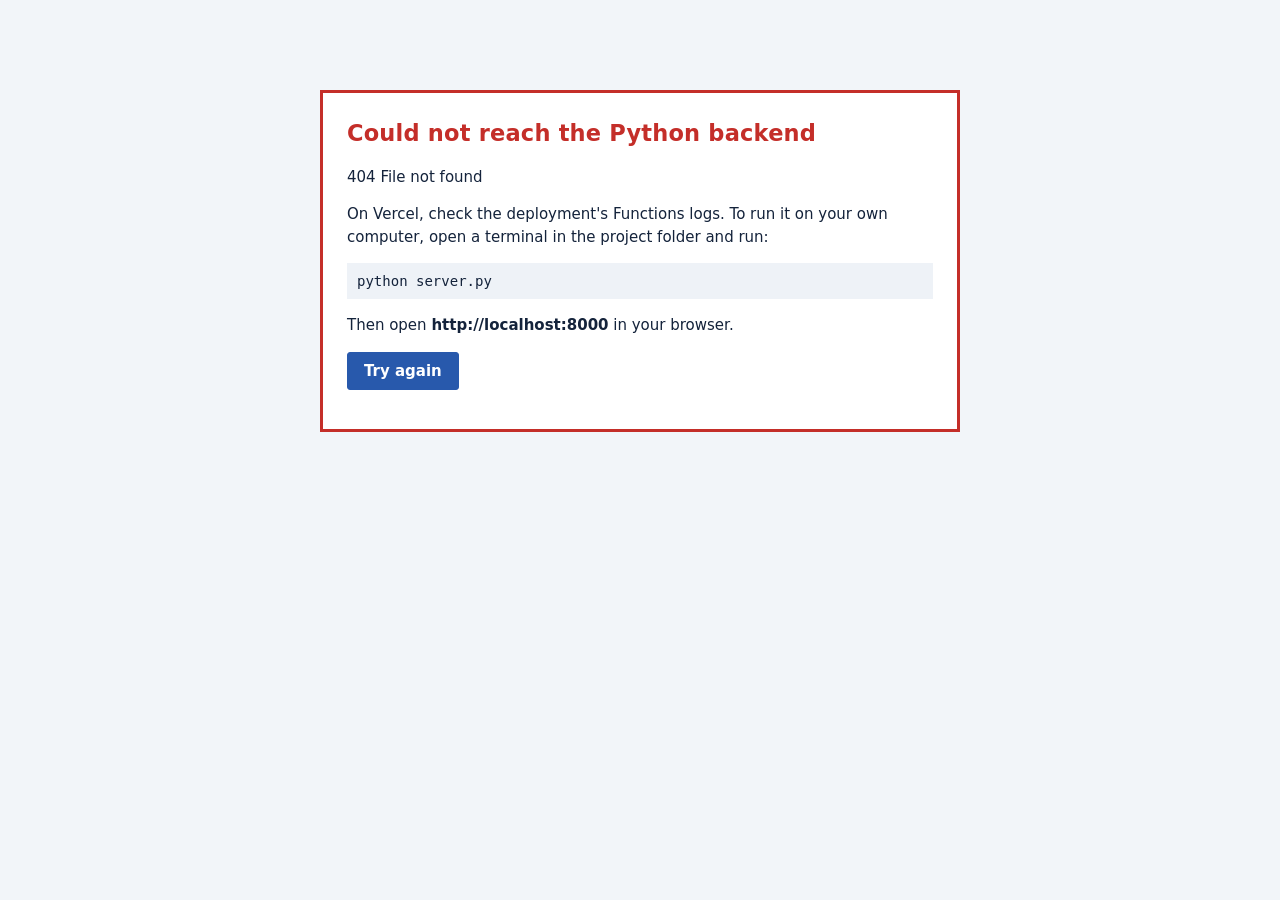
==== public/index.html @ f805f9a7 "Fix UI bugs: decimal inputs, back button, time-limit message, run timer - decimal settings accept an" ====
<!doctype html>
<html lang="en">
<head>
<meta charset="utf-8">
<meta name="viewport" content="width=device-width, initial-scale=1">
<title>Semaphore Lab</title>
<style>
:root{
  --paper:#F2F5F9; --panel:#FFFFFF; --ink:#14233B; --ink2:#4E5E76; --rule:#D2DAE4;
  --stop:#C42E29; --clear:#1B8757; --amber:#B97F08; --blue:#2859AC;
  --wash-stop:#FBE7E6; --wash-clear:#E2F3EA; --wash-amber:#FAF0D4; --wash-blue:#E3EBF8; --rail:#14233B;
  --display:"Bahnschrift","DIN Alternate","Roboto Condensed","Arial Narrow",system-ui,sans-serif;
  --body:"Segoe UI",system-ui,-apple-system,"Helvetica Neue",Arial,sans-serif;
  --mono:"Cascadia Mono",Consolas,"SF Mono",Menlo,monospace;
}
*{box-sizing:border-box}
html{scroll-behavior:auto}
body{margin:0;background:var(--paper);color:var(--ink);font:15px/1.5 var(--body)}
h1,h2,h3{font-family:var(--display);margin:0;font-weight:600;letter-spacing:.2px}
code{font-family:var(--mono);font-size:.92em;background:#E8EDF4;padding:1px 5px;border-radius:3px}
button{font:inherit;cursor:pointer}
:focus-visible{outline:3px solid #2859AC;outline-offset:2px}
.muted{color:var(--ink2)}
.shell{display:grid;grid-template-columns:232px minmax(0,1fr);min-height:100vh}

/* ---------- rail: the line with its stations ---------- */
.rail{background:var(--rail);color:#D5DEEC;position:sticky;top:0;height:100vh;padding:26px 18px 20px 26px;display:flex;flex-direction:column;overflow:auto}
.brand h1{font-size:23px;color:#fff;line-height:1.1}
.brand p{margin:4px 0 0;font-size:13px;color:#9FB0C9}
.stations{list-style:none;margin:30px 0 0;padding:0;position:relative}
.stations::before{content:"";position:absolute;left:6px;top:10px;bottom:10px;width:3px;background:#3A4D6B}
.stations li{position:relative}
.stations li.gap{margin-top:22px}
.station{display:block;width:100%;text-align:left;background:none;border:0;color:#C3CFE2;padding:8px 6px 8px 30px;position:relative;font-size:15px;border-radius:3px}
.station::before{content:"";position:absolute;left:0;top:50%;width:15px;height:15px;margin-top:-7.5px;border-radius:50%;background:var(--rail);border:3px solid #6C82A5}
.station:hover{color:#fff;background:#1E3150}
.station[aria-current="page"]{color:#fff;font-weight:600}
.station[aria-current="page"]::before{background:var(--clear);border-color:#fff}
.rail-note{margin:auto 0 0;padding-top:24px;font-size:12.5px;line-height:1.45;color:#9FB0C9}

/* ---------- main ---------- */
main{padding:28px 34px 70px;max-width:1320px;width:100%}
.view{display:none}
.view.active{display:block}
.vhead h2{font-size:31px;line-height:1.15}
.lede{max-width:72ch;margin:8px 0 0;color:var(--ink2);font-size:16px}
.btn{border:1.5px solid var(--ink);background:var(--panel);color:var(--ink);border-radius:3px;padding:7px 16px;font-weight:600}
.btn:hover{background:#E9EEF5}
.btn.primary{background:var(--blue);border-color:var(--blue);color:#fff}
.btn.primary:hover{background:#1F4A92}
.btn.primary small{color:#DCE6F8}
.tbtns .btn.primary small{color:#DCE6F8}
.btn.big{padding:11px 22px;font-size:16px}
.btn:disabled{opacity:.45;cursor:not-allowed}

.controls{display:flex;flex-wrap:wrap;gap:14px 18px;align-items:flex-end;margin:20px 0 20px;padding:14px 0;border-top:1px solid var(--rule);border-bottom:1px solid var(--rule)}
.controls label.f{display:flex;flex-direction:column;font-size:13px;color:var(--ink2);gap:3px;max-width:190px}
.controls input[type=number]{width:96px;padding:6px 8px;border:1.5px solid var(--rule);border-radius:3px;font:inherit;color:var(--ink);background:#fff}
.controls label.chk{flex-direction:row;align-items:center;gap:8px;color:var(--ink);font-size:14px;max-width:260px;font-weight:600}
.controls .actions{display:flex;gap:10px;align-items:center;margin-left:auto}
.badge{display:inline-block;padding:3px 11px;border-radius:3px;font-weight:700;font-size:13.5px;background:#E6EBF2;color:var(--ink2);min-width:84px;text-align:center}
.badge.running{background:var(--wash-blue);color:var(--blue)}
.badge.pass{background:var(--wash-clear);color:var(--clear)}
.badge.fail,.badge.deadlock{background:var(--wash-stop);color:var(--stop)}
.badge.cancelled{background:var(--wash-amber);color:var(--amber)}

.workspace{display:grid;grid-template-columns:minmax(0,1fr) 350px;gap:28px;align-items:start}
.stage{background:var(--panel);border:1px solid var(--rule);border-radius:4px;padding:22px;min-height:380px}
.stage h3{font-size:17px;margin-bottom:8px}
.side section+section{margin-top:22px}
.side h3{font-size:17px;padding-top:10px;border-top:3px solid var(--ink);margin-bottom:8px}
.verify ul{list-style:none;margin:0;padding:0}
.verify li{display:grid;grid-template-columns:22px 1fr;gap:6px;padding:5px 0;border-bottom:1px solid var(--rule);font-size:14px}
.verify .mk{font-weight:800}
.verify li.ok .mk{color:var(--clear)} .verify li.bad .mk{color:var(--stop)} .verify li.info .mk{color:var(--blue)}
.verify .d{display:block;color:var(--ink2);font-size:12.5px}
.stats{margin:10px 0 0;font-size:13.5px;display:grid;grid-template-columns:auto 1fr;gap:3px 12px}
.stats dt{color:var(--ink2)} .stats dd{margin:0;font-weight:600;overflow-wrap:anywhere}
.tabs{display:flex;gap:2px;margin-bottom:6px}
.tabs button{background:none;border:0;border-bottom:3px solid transparent;padding:4px 10px 4px 0;margin-right:10px;color:var(--ink2);font-weight:600}
.tabs button.on{color:var(--ink);border-bottom-color:var(--ink)}
ol.events{list-style:none;margin:0;padding:0;max-height:360px;overflow:auto;font:12.5px/1.5 var(--mono);border:1px solid var(--rule);background:#fff}
ol.events li{display:grid;grid-template-columns:50px 74px 1fr;gap:6px;padding:2px 8px;border-bottom:1px solid #EEF1F6}
ol.events time{color:#8A98AD}
ol.events b{font-weight:600;overflow:hidden;text-overflow:ellipsis;white-space:nowrap}
ol.events .k-block,ol.events .k-timeout,ol.events .k-abort{color:var(--stop)}
ol.events .k-violation,ol.events .k-deadlock{color:var(--stop);font-weight:700;background:var(--wash-stop)}
ol.events .k-eat,ol.events .k-consume,ol.events .k-ok,ol.events .k-handoff{color:var(--clear)}
ol.events .empty{display:block;grid-column:1/-1;color:var(--ink2);padding:10px;font-family:var(--body);font-size:13.5px}
.watch{margin:26px 0 0;padding:0 0 0 20px;max-width:90ch;color:var(--ink2)}
.watch li{margin:4px 0}

/* ---------- the signal gauge (the memorable element) ---------- */
.gauges{display:flex;flex-wrap:wrap;gap:12px 26px;margin-bottom:18px}
.sig{display:flex;align-items:center;gap:8px;min-width:150px}
.sig svg{flex:none}
.sig .arm{fill:var(--stop)} .sig .lamp{fill:var(--stop)} .sig.clear .arm,.sig.clear .lamp{fill:var(--clear)}
.sig svg g{transition:transform .22s ease}
.sig-txt{display:flex;flex-direction:column;line-height:1.2}
.sig-name{font-family:var(--display);font-size:15px;font-weight:600}
.sig-val{font-family:var(--display);font-size:30px;font-weight:700;line-height:1}
.sig-q{font-size:12.5px;color:var(--ink2);display:flex;align-items:center;gap:3px;margin-top:3px;min-height:14px}
.sig-q i{display:inline-block;width:11px;height:8px;background:var(--stop);border-radius:1px}
.sig-q em{font-style:normal;font-weight:700;color:var(--stop)}
.sig.big svg{width:64px;height:64px}.sig.big .sig-val{font-size:44px}

/* ---------- actors ---------- */
ul.actors{list-style:none;margin:0;padding:0}
.actor{display:grid;grid-template-columns:12px 1fr auto;gap:9px;align-items:center;padding:6px 0;border-bottom:1px solid var(--rule);font-size:14px}
.dot{width:11px;height:11px;border-radius:50%;background:#AEBBCD}
.st-working .dot,.st-idle .dot,.st-thinking .dot{background:#AEBBCD}
.st-blocked .dot,.st-waiting .dot,.st-deadlocked .dot{background:var(--stop)}
.st-active .dot,.st-reading .dot,.st-eating .dot,.st-writing .dot{background:var(--clear)}
.st-hungry .dot{background:#E3A720}
.st-done .dot{background:var(--ink)}
.actor .who{display:flex;flex-direction:column;line-height:1.25}
.actor .who small{color:var(--ink2);font-size:12.5px}
.actor .stt{font-size:13px;color:var(--ink2);text-align:right}
.st-blocked .stt,.st-waiting .stt,.st-deadlocked .stt{color:var(--stop);font-weight:700}
.st-active .stt,.st-reading .stt,.st-eating .stt,.st-writing .stt{color:var(--clear);font-weight:700}

/* ---------- race ---------- */
.lanes{display:grid;grid-template-columns:1fr 1fr;gap:20px}
.lane{border:2px solid var(--rule);padding:16px;border-radius:3px;transition:border-color .2s}
.lane.active{border-color:var(--blue)}
.big{display:block;font-family:var(--display);font-size:46px;font-weight:700;line-height:1.1;margin-top:4px}
.sub{margin:2px 0 8px;color:var(--ink2);font-size:14px}
.bar{height:12px;background:#E6EBF2;border-radius:2px;overflow:hidden}
.bar i{display:block;height:100%;width:0;background:var(--blue);transition:width .1s linear}
.lane[data-lane=u] .bar i{background:var(--amber)}
.verdict{min-height:24px;margin:10px 0 4px;font-weight:700}
.verdict.bad{color:var(--stop)} .verdict.good{color:var(--clear)}
.chips{list-style:none;margin:6px 0 0;padding:0;display:grid;gap:4px;font-size:14px}
.chips li{padding:4px 8px;background:var(--wash-amber);border-radius:2px}
.chips li span{color:var(--ink2)}
.tracks{margin-top:18px;display:grid;gap:5px}
.track{display:grid;grid-template-columns:70px 1fr 54px;gap:8px;align-items:center;font-size:12.5px;color:var(--ink2)}
.track .bar{height:7px}

/* ---------- producer-consumer / readers-writers ---------- */
.pc-grid,.rw-grid{display:grid;grid-template-columns:minmax(0,1fr) minmax(0,1.25fr) minmax(0,1fr);gap:22px}
.slots{display:flex;flex-wrap:wrap;gap:8px;margin:6px 0 10px}
.slot{width:70px;height:46px;border:2px solid var(--ink);border-radius:3px;display:grid;place-items:center;font:12px var(--mono);background:#fff;color:var(--ink2)}
.slot.full{background:var(--wash-blue);color:var(--ink);font-weight:700;border-color:var(--blue)}
.flow{font-size:14px;color:var(--ink2);margin:6px 0}
.resource{border:3px solid var(--ink);padding:16px 12px;text-align:center;background:#fff;transition:background .15s,border-color .15s}
.resource.reading{background:var(--wash-clear);border-color:var(--clear)}
.resource.writing{background:var(--wash-amber);border-color:var(--amber)}
.resource .rs{font-family:var(--display);font-size:22px;font-weight:700;margin:4px 0}
.resource .data{margin:0;font:13.5px var(--mono);color:var(--ink2)}
.rc,.viol{margin:10px 0 0;font-size:14px}
.viol{font-weight:700;color:var(--clear)} .viol.bad{color:var(--stop);background:var(--wash-stop);padding:3px 6px}

/* ---------- dining ---------- */
.dining{display:grid;grid-template-columns:minmax(300px,440px) minmax(0,1fr);gap:22px;align-items:start}
.dining svg{width:100%;height:auto;max-width:440px}
.plate{fill:#fff;stroke:#7D8CA3;stroke-width:3;transition:fill .15s,stroke .15s}
.s-hungry .plate{fill:var(--wash-amber);stroke:#E3A720}
.s-waiting .plate,.s-deadlocked .plate{fill:var(--wash-stop);stroke:var(--stop)}
.s-eating .plate{fill:var(--wash-clear);stroke:var(--clear)}
.s-done .plate{fill:#E1E6EE;stroke:var(--ink)}
.fork{stroke:#8896AB;stroke-width:6;stroke-linecap:round;transition:all .15s}
.fork.held{stroke:#E3A720} .fork.eat{stroke:var(--clear)} .fork.dead{stroke:var(--stop)}
.banner{margin:10px 0 0;padding:10px 12px;background:var(--wash-stop);color:var(--stop);font-weight:700;border-left:5px solid var(--stop)}
.legend{font-size:13px;color:var(--ink2);margin:10px 0 0}

/* ---------- overview ---------- */
.hero-actions{display:flex;gap:12px;flex-wrap:wrap;margin:24px 0 8px}
table.summary{width:100%;border-collapse:collapse;margin-top:14px;background:var(--panel);border:1px solid var(--rule)}
table.summary th{font-family:var(--display);text-align:left;font-size:15px;padding:10px 12px;border-bottom:3px solid var(--ink)}
table.summary td{padding:11px 12px;border-bottom:1px solid var(--rule);vertical-align:top;font-size:14.5px}
table.summary td:first-child{font-weight:600;white-space:nowrap}
table.summary td:nth-child(3){white-space:nowrap}
table.summary .linklike{background:none;border:0;color:var(--blue);padding:0;font-weight:700;text-decoration:underline}
.overall{margin:14px 0 0;font-size:16px;font-weight:700}
.explain{display:grid;grid-template-columns:repeat(3,minmax(0,1fr));gap:26px;margin-top:34px;max-width:1000px}
.explain h3{font-size:18px;padding-top:9px;border-top:3px solid var(--ink)}
.explain p{margin:6px 0 0;color:var(--ink2);font-size:14.5px}

/* ---------- playground ---------- */
.play{display:grid;grid-template-columns:minmax(0,1fr) 340px;gap:28px;align-items:start;margin-top:20px}
.lane-track{display:flex;align-items:center;gap:0;margin:8px 0 18px;min-height:78px;border-bottom:6px solid var(--ink);padding-bottom:6px}
.queue{display:flex;flex-direction:row-reverse;gap:6px;flex:1;justify-content:flex-start;align-items:flex-end;padding-right:14px;flex-wrap:wrap}
.car{background:var(--stop);color:#fff;font-weight:700;border-radius:3px;padding:9px 14px;font-family:var(--display);font-size:18px}
.holders{display:flex;gap:6px;flex-wrap:wrap}
.car.in{background:var(--clear)}
.zone{margin:6px 0 16px}
.zone h3{font-size:16px;margin-bottom:6px}
.tbtns{display:flex;flex-wrap:wrap;gap:10px}
.tbtns .btn{min-width:150px;text-align:left}
.tbtns .btn small{display:block;font-weight:400;color:var(--ink2)}
.hint{color:var(--ink2);font-size:14px;max-width:62ch}

/* ---------- tests ---------- */
.tprog{width:100%;max-width:460px;height:12px;background:#E6EBF2;border-radius:2px;overflow:hidden;margin:14px 0 4px}
.tprog i{display:block;height:100%;width:0;background:var(--blue);transition:width .15s}
.verify .limit{background:var(--wash-amber);color:#6B4A04;padding:8px 10px;border-radius:3px;margin:0 0 10px;font-size:14px}
input:invalid{border-color:var(--stop)!important}
.tprog.busy i{width:35%!important;animation:tslide 1.1s ease-in-out infinite alternate}
@keyframes tslide{from{transform:translateX(-10%)}to{transform:translateX(200%)}}
#view-playground.busy .tbtns button,#view-playground.busy #pgSig{opacity:.6;pointer-events:none}
.tgroup{margin-top:20px}
.tgroup h3{font-size:16px;padding-top:8px;border-top:2px solid var(--ink)}
.trow{display:grid;grid-template-columns:22px minmax(0,1fr);gap:6px;padding:6px 0;border-bottom:1px solid var(--rule);font-size:14px}
.trow .mk{font-weight:800}.trow.ok .mk{color:var(--clear)}.trow.bad .mk{color:var(--stop)}
.trow code{background:none;padding:0;font-weight:700}
.trow .doc{display:block;color:var(--ink2);font-size:13.5px}
.trow pre{white-space:pre-wrap;font:12px var(--mono);background:var(--wash-stop);padding:8px;margin:6px 0 0}

/* ---------- source ---------- */
.src{display:grid;grid-template-columns:230px minmax(0,1fr);gap:24px;margin-top:20px;align-items:start}
.flist{list-style:none;margin:0;padding:0;font-size:14px}
.flist li button{display:block;width:100%;text-align:left;background:none;border:0;padding:5px 8px;border-left:4px solid transparent;color:var(--ink)}
.flist li button:hover{background:#E6EBF2}
.flist li button[aria-current=true]{border-left-color:var(--blue);font-weight:700;background:#E6EBF2}
.flist small{color:var(--ink2)}
.code{display:flex;background:#fff;border:1px solid var(--rule);max-height:76vh;overflow:auto;font:13px/1.55 var(--mono)}
.code pre{margin:0;padding:12px 0;white-space:pre}
.code .gut{color:#9AA7BA;text-align:right;padding:12px 10px;user-select:none;border-right:1px solid var(--rule);position:sticky;left:0;background:#F7F9FC}
.code .src-text{padding:12px 16px;min-width:0}
.c{color:#6B7C93;font-style:italic}.s{color:#1B7A4E}.k{color:#2859AC;font-weight:600}.n{color:#A24A0B}

/* ---------- offline / error ---------- */
.fatal{max-width:640px;margin:90px auto;padding:24px;border:3px solid var(--stop);background:#fff}
.fatal h2{color:var(--stop)} .fatal pre{background:#EEF2F7;padding:10px;font:14px var(--mono)}

@media (max-width:1100px){
  .workspace,.play,.src{grid-template-columns:1fr}
  .pc-grid,.rw-grid,.dining{grid-template-columns:1fr}
}
@media (max-width:860px){
  .shell{grid-template-columns:minmax(0,1fr)}
  .summary{display:block;overflow-x:auto;-webkit-overflow-scrolling:touch}
  .summary td,.summary th{min-width:90px}
  .summary td[data-k=f]{min-width:220px}
  .btn.big{width:100%}
  .rail{position:static;height:auto;padding:14px 16px}
  .stations{display:flex;flex-wrap:wrap;gap:2px 6px;margin-top:10px}
  .stations::before{display:none}.stations li.gap{margin:0}
  .station{padding:6px 10px}.station::before{display:none}
  .station[aria-current="page"]{background:#1E3150}
  .rail-note{display:none}
  main{padding:20px 16px 50px}
  .lanes,.explain{grid-template-columns:1fr}
}
@media (prefers-reduced-motion:reduce){*{transition:none!important}}
</style>
</head>
<body>
<div class="shell">
  <nav class="rail" aria-label="Sections">
    <div class="brand"><h1>Semaphore lab</h1><p>Operating Systems project</p></div>
    <ol class="stations" id="stations"></ol>
    <p class="rail-note">Everything on this page is driven by the real Python semaphore code running on the server. The page records each run and plays it back.</p>
  </nav>
  <main id="main"></main>
</div>

<script>
"use strict";
/* ============================== helpers ============================== */
const $ = (s, el = document) => el.querySelector(s);
const $$ = (s, el = document) => [...el.querySelectorAll(s)];
const esc = s => String(s).replace(/[&<>"']/g, c => ({'&':'&amp;','<':'&lt;','>':'&gt;','"':'&quot;',"'":'&#39;'}[c]));
const fmt = n => (n === null || n === undefined || Number.isNaN(n)) ? '–' : Number(n).toLocaleString('en-US');
const sleep = ms => new Promise(r => setTimeout(r, ms));

async function api(path, opts) {
  const res = await fetch(path, opts);
  const text = await res.text();
  let data = null;
  try { data = JSON.parse(text); } catch (e) { /* not JSON, e.g. a platform error page */ }
  if (!res.ok) throw new Error((data && data.error) || `${res.status} ${res.statusText || 'request failed'}`.trim());
  if (data === null) throw new Error('The server returned an unexpected response.');
  return data;
}
const post = (path, body, signal) => api(path, {method: 'POST', headers: {'Content-Type': 'application/json'}, body: JSON.stringify(body || {}), signal});

function fatal(msg) {
  document.body.innerHTML = `<div class="fatal"><h2>Could not reach the Python backend</h2>
  <p>${esc(msg)}</p><p>On Vercel, check the deployment's Functions logs. To run it on your own computer, open a terminal in the project folder and run:</p><pre>python server.py</pre>
  <p>Then open <b>http://localhost:8000</b> in your browser.</p>
  <p><button class="btn primary" onclick="location.reload()">Try again</button></p></div>`;
}

/* The signal gauge: arm horizontal + red = stop (value 0), arm lowered + green = clear. */
function gauge(name, s, max, big) {
  s = s || {value: '–', waiting: 0};
  const clear = typeof s.value === 'number' && s.value > 0;
  const w = s.waiting || 0;
  const cars = '<i></i>'.repeat(Math.min(w, 8)) + (w > 8 ? `<em>+${w - 8}</em>` : '');
  const maxTxt = max ? `<span class="sig-q" style="color:var(--ink2)">of ${max} permits</span>` : '';
  return `<div class="sig ${clear ? 'clear' : 'stop'} ${big ? 'big' : ''}" role="img" aria-label="${esc(name)}: value ${s.value}, ${w} thread(s) blocked">
    <svg viewBox="0 0 56 56" width="46" height="46" aria-hidden="true">
      <rect x="26" y="7" width="4" height="46" fill="#56657A"/><rect x="19" y="50" width="18" height="4" fill="#56657A"/>
      <g style="transform-origin:28px 12.5px;transform:rotate(${clear ? 38 : 0}deg)">
        <rect class="arm" x="28" y="9" width="24" height="7" rx="1.5"/><rect x="43" y="9" width="5" height="7" fill="#fff" opacity=".85"/></g>
      <circle class="lamp" cx="28" cy="7" r="4.5"/></svg>
    <div class="sig-txt"><span class="sig-name">${esc(name)}</span><span class="sig-val">${s.value}</span>${maxTxt}
      <span class="sig-q">${w ? cars + ' blocked' : 'none blocked'}</span></div></div>`;
}

const STATUS_TEXT = {working: 'working', blocked: 'blocked', active: 'in buffer', done: 'done', aborted: 'stopped',
  idle: 'idle', waiting: 'waiting', reading: 'reading', writing: 'writing', thinking: 'thinking', hungry: 'hungry',
  eating: 'eating', deadlocked: 'deadlocked'};
function actorRows(map, blockedText, countLabel) {
  return Object.entries(map || {}).map(([name, a]) => {
    const st = a.status || 'idle';
    const label = (st === 'blocked' && blockedText) ? blockedText : (STATUS_TEXT[st] || st);
    return `<li class="actor st-${st}"><span class="dot"></span><span class="who"><b>${esc(name)}</b><small>${countLabel}: ${a.count ?? a.ops ?? 0}</small></span><span class="stt">${esc(label)}</span></li>`;
  }).join('');
}

/* =========================== demo renderers =========================== */
const RENDER = {};

RENDER.race = {
  setup(stage) {
    stage.innerHTML = `<div class="lanes">
      <section class="lane" data-lane="u"><h3>Without a semaphore</h3><output class="big" data-k="uc">–</output>
        <p class="sub">expected <b data-k="ue">–</b></p><div class="bar"><i data-k="ub"></i></div>
        <p class="verdict" data-k="uv"></p><ul class="chips" data-k="ur"></ul></section>
      <section class="lane" data-lane="s"><h3>With a BinarySemaphore</h3><output class="big" data-k="sc">–</output>
        <p class="sub">expected <b data-k="se">–</b></p><div class="bar"><i data-k="sb"></i></div>
        <p class="verdict" data-k="sv"></p><div class="gauges" data-k="mx"></div></section></div>
      <div class="tracks" data-k="tracks" aria-label="Progress of each thread"></div>`;
    this.update(stage, {});
  },
  update(stage, st) {
    const q = k => $(`[data-k=${k}]`, stage);
    const exp = st.expected, ph = st.phase;
    const results = st.unsync_results || [];
    q('ue').textContent = fmt(exp); q('se').textContent = fmt(exp);
    q('uc').textContent = fmt(st.unsync_count);
    q('sc').textContent = fmt(st.sync_count);
    q('ub').style.width = exp ? Math.min(100, (st.unsync_count || 0) / exp * 100) + '%' : '0';
    q('sb').style.width = exp ? Math.min(100, (st.sync_count || 0) / exp * 100) + '%' : '0';
    $$('.lane', stage).forEach(l => l.classList.toggle('active', (l.dataset.lane === 'u' && ph === 'unsync') || (l.dataset.lane === 's' && ph === 'sync')));
    const uv = q('uv');
    if (ph === 'unsync') { uv.className = 'verdict'; uv.textContent = `Run ${st.run_no}: the threads are racing...`; }
    else if (results.length) {
      const lost = exp - results[results.length - 1];
      uv.className = 'verdict ' + (lost ? 'bad' : ''); uv.textContent = lost ? `Lost ${fmt(lost)} updates in the last run` : 'No update lost this time (races are random)';
    } else { uv.className = 'verdict'; uv.textContent = ''; }
    const sv = q('sv');
    if (ph === 'sync') { sv.className = 'verdict'; sv.textContent = 'Threads take turns at the semaphore...'; }
    else if (ph === 'done' && st.sync_count !== undefined) {
      sv.className = 'verdict ' + (st.sync_count === exp ? 'good' : 'bad');
      sv.textContent = st.sync_count === exp ? 'Exact: no update lost' : `Lost ${fmt(exp - st.sync_count)} updates`;
    } else { sv.className = 'verdict'; sv.textContent = ''; }
    q('ur').innerHTML = results.map((r, i) => `<li>Run ${i + 1}: <b>${fmt(r)}</b> <span>(lost ${fmt(exp - r)})</span></li>`).join('');
    q('mx').innerHTML = gauge('mutex', st.sem && st.sem.mutex);
    const per = exp && st.threads ? exp / st.threads : 0;
    q('tracks').innerHTML = (st.progress || []).map((p, i) =>
      `<div class="track"><span>Thread ${i + 1}</span><div class="bar"><i style="width:${per ? Math.min(100, p / per * 100) : 0}%"></i></div><span>${per ? Math.round(Math.min(100, p / per * 100)) : 0}%</span></div>`).join('');
  }
};

RENDER.producer_consumer = {
  setup(stage) {
    stage.innerHTML = `<div class="gauges" data-k="g"></div><div class="pc-grid">
      <div><h3>Producers</h3><ul class="actors" data-k="prod"></ul></div>
      <div><h3>Buffer</h3><div class="slots" data-k="slots"></div><p class="flow" data-k="flow">Waiting to start.</p></div>
      <div><h3>Consumers</h3><ul class="actors" data-k="cons"></ul></div></div>`;
    this.update(stage, {});
  },
  update(stage, st) {
    const q = k => $(`[data-k=${k}]`, stage), sem = st.sem || {}, cap = st.capacity || 0;
    q('g').innerHTML = gauge('empty', sem.empty, cap) + gauge('full', sem.full, cap) + gauge('mutex', sem.mutex);
    const buf = st.buffer || [];
    q('slots').innerHTML = Array.from({length: cap}, (_, i) => `<div class="slot ${buf[i] ? 'full' : ''}">${buf[i] ? esc(buf[i]) : 'free'}</div>`).join('');
    q('flow').textContent = st.total ? `Produced ${st.produced} of ${st.total}, consumed ${st.consumed} of ${st.total}. Buffer holds ${buf.length} of ${cap}.` : 'Waiting to start.';
    q('prod').innerHTML = actorRows(st.producers, 'blocked: buffer full', 'made');
    q('cons').innerHTML = actorRows(st.consumers, 'blocked: buffer empty', 'took');
  }
};

RENDER.readers_writers = {
  setup(stage) {
    stage.innerHTML = `<div class="gauges" data-k="g"></div><div class="rw-grid">
      <div><h3>Readers</h3><ul class="actors" data-k="rd"></ul></div>
      <div><div class="resource" data-k="res"><h3>Shared resource</h3><p class="rs" data-k="rs">idle</p>
        <p class="data">a = <b data-k="da">0</b>, b = <b data-k="db">0</b>, version <b data-k="dv">0</b></p></div>
        <p class="rc">read_count = <b data-k="rc">0</b></p><p class="viol" data-k="viol">0 violations detected</p></div>
      <div><h3>Writers</h3><ul class="actors" data-k="wr"></ul></div></div>`;
    this.update(stage, {});
  },
  update(stage, st) {
    const q = k => $(`[data-k=${k}]`, stage), sem = st.sem || {}, d = st.data || {a: 0, b: 0, version: 0};
    q('g').innerHTML = gauge('mutex', sem.mutex) + gauge('rw', sem.rw);
    q('rd').innerHTML = actorRows(st.readers, '', 'reads');
    q('wr').innerHTML = actorRows(st.writers, '', 'writes');
    const ar = st.active_readers || 0, aw = st.active_writers || 0, res = q('res');
    res.className = 'resource ' + (aw ? 'writing' : ar ? 'reading' : '');
    q('rs').textContent = aw ? 'a writer is writing' : ar ? `${ar} reader${ar > 1 ? 's' : ''} reading` : 'idle';
    q('da').textContent = d.a; q('db').textContent = d.b; q('dv').textContent = d.version;
    q('rc').textContent = st.read_count ?? 0;
    const v = st.violations || 0, ve = q('viol');
    ve.className = 'viol ' + (v ? 'bad' : ''); ve.textContent = `${v} violation${v === 1 ? '' : 's'} detected`;
  }
};

RENDER.dining_philosophers = {
  setup(stage) {
    const cx = 220, cy = 220, R = 150, N = 5;
    const pos = (deg, r) => [cx + r * Math.cos(deg * Math.PI / 180), cy + r * Math.sin(deg * Math.PI / 180)];
    let svg = `<svg viewBox="0 0 440 440" role="img" aria-label="Round table with five philosophers and five forks"><circle cx="${cx}" cy="${cy}" r="98" fill="#EAEFF5" stroke="#D2DAE4" stroke-width="2"/>`;
    for (let k = 0; k < N; k++) svg += `<line class="fork" data-fork="${k}" x1="0" y1="0" x2="0" y2="0"/>`;
    for (let i = 0; i < N; i++) {
      const [x, y] = pos(-90 + 72 * i, R), [lx, ly] = pos(-90 + 72 * i, 196);
      svg += `<g class="ph s-thinking" data-ph="${i}"><circle class="plate" cx="${x}" cy="${y}" r="33"/>
        <text x="${x}" y="${y - 3}" text-anchor="middle" font-size="15" font-weight="700" fill="#14233B" font-family="Bahnschrift,Segoe UI,sans-serif">P${i}</text>
        <text x="${x}" y="${y + 14}" text-anchor="middle" font-size="12" fill="#4E5E76" data-meals="${i}">0 meals</text></g>`;
    }
    svg += `<text x="${cx}" y="${cy - 4}" text-anchor="middle" font-size="14" fill="#4E5E76">room</text>
      <text x="${cx}" y="${cy + 22}" text-anchor="middle" font-size="26" font-weight="700" fill="#14233B" font-family="Bahnschrift,Segoe UI,sans-serif" data-k="room">–</text></svg>`;
    stage.innerHTML = `<div class="gauges" data-k="g"></div><div class="dining"><div>${svg}
      <p class="banner" data-k="banner" hidden></p></div>
      <div><h3>Philosophers</h3><ul class="actors" data-k="list"></ul>
      <p class="legend">Each philosopher needs the fork on the left and the fork on the right. A fork turns amber when it is picked up, green while its owner eats, and red when the watchdog gives up.</p></div></div>`;
    this.pos = pos;
    this.update(stage, {});
  },
  update(stage, st) {
    const q = k => $(`[data-k=${k}]`, stage), sem = st.sem || {}, phil = st.phil || {}, forks = st.forks || {};
    q('g').innerHTML = st.use_room === false ? '<p class="muted"><b>Room semaphore is switched off.</b> Nothing stops all five philosophers from picking up their left fork at the same time.</p>'
      : gauge('room', sem.room, st.room_size || 4);
    q('room').textContent = st.use_room === false ? 'off' : (sem.room ? `${sem.room.value} free` : '–');
    $$('[data-ph]', stage).forEach(g => {
      const i = g.dataset.ph, p = phil[i] || {status: 'thinking', meals: 0};
      g.setAttribute('class', `ph s-${p.status}`);
      $(`[data-meals="${i}"]`, g).textContent = `${p.meals ?? 0} meal${p.meals === 1 ? '' : 's'}`;
    });
    $$('[data-fork]', stage).forEach(line => {
      const k = +line.dataset.fork, holder = forks[k];
      let a, b, cls = 'fork';
      if (holder === null || holder === undefined) { a = this.pos(-90 + 72 * k - 36, 66); b = this.pos(-90 + 72 * k - 36, 112); }
      else {
        const side = (k === +holder) ? -16 : 16, deg = -90 + 72 * holder + side;
        a = this.pos(deg, 98); b = this.pos(deg, 118);
        const status = (phil[holder] || {}).status;
        cls += status === 'eating' ? ' eat' : status === 'deadlocked' ? ' dead' : ' held';
      }
      line.setAttribute('class', cls);
      line.setAttribute('x1', a[0]); line.setAttribute('y1', a[1]); line.setAttribute('x2', b[0]); line.setAttribute('y2', b[1]);
    });
    const meals = n => `<li class="actor st-${phil[n].status}"><span class="dot"></span><span class="who"><b>Philosopher ${n}</b><small>meals eaten: ${phil[n].meals}</small></span><span class="stt">${esc(STATUS_TEXT[phil[n].status] || phil[n].status)}</span></li>`;
    q('list').innerHTML = Object.keys(phil).sort().map(meals).join('');
    const b = q('banner');
    b.hidden = !st.deadlock;
    b.textContent = st.deadlock ? 'DEADLOCK detected by the watchdog: every philosopher holds one fork and waits for the next one, forever.' : '';
  }
};

/* ============================ app / navigation ============================ */
const App = {demos: [], views: {}};
const NAV = [
  {id: 'overview', label: 'Overview'},
  {id: 'race', label: 'Race condition'},
  {id: 'producer_consumer', label: 'Producer–consumer'},
  {id: 'readers_writers', label: 'Readers–writers'},
  {id: 'dining_philosophers', label: 'Dining philosophers'},
  {id: 'playground', label: 'Playground', gap: true},
  {id: 'tests', label: 'Unit tests'},
  {id: 'source', label: 'Source code'},
];

function show(id, fromHistory) {
  if (!$('#view-' + id)) id = 'overview';
  $$('.view').forEach(v => v.classList.toggle('active', v.id === 'view-' + id));
  $$('.station').forEach(b => b.toggleAttribute('aria-current', b.dataset.id === id));
  $$('.station').forEach(b => { if (b.dataset.id === id) b.setAttribute('aria-current', 'page'); else b.removeAttribute('aria-current'); });
  if (location.hash !== '#' + id) history[fromHistory ? 'replaceState' : 'pushState'](null, '', '#' + id);
  if (id === 'playground') Playground.refresh();
  if (id === 'source') Source.open();
  window.scrollTo(0, 0);
}

/* ------------------------------ demo views ------------------------------ */
function paramField(p) {
  if (p.type === 'bool') return `<label class="f chk"><input type="checkbox" name="${p.name}" ${p.default ? 'checked' : ''}> ${esc(p.label)}</label>`;
  const step = p.type === 'float' ? 'any' : '1';
  return `<label class="f">${esc(p.label)}<input type="number" name="${p.name}" min="${p.min}" max="${p.max}" step="${step}" value="${p.default}" required inputmode="${p.type === 'float' ? 'decimal' : 'numeric'}" title="${p.min} to ${p.max}"></label>`;
}

function buildDemoView(meta) {
  const sec = document.createElement('section');
  sec.className = 'view'; sec.id = 'view-' + meta.id;
  sec.innerHTML = `<header class="vhead"><h2>${esc(meta.title)}</h2><p class="lede">${esc(meta.description)}</p></header>
    <form class="controls" aria-label="Settings for ${esc(meta.title)}">${meta.params.map(paramField).join('')}
      <div class="actions"><span class="badge" data-k="status" role="status">Ready</span>
      <button type="button" class="btn" data-k="stop" disabled>Stop</button>
      <button type="submit" class="btn primary" data-k="run">Run</button></div></form>
    <div class="workspace"><div class="stage" data-k="stage"></div>
      <aside class="side"><section class="verify" data-k="verify"><h3>Verification</h3>
        <p class="muted">Run the demonstration to see which properties were checked.</p></section>
      <section><h3>Live log</h3><div class="tabs"><button type="button" data-tab="main" class="on">Events</button><button type="button" data-tab="sem">Semaphore trace</button></div>
        <ol class="events" data-k="events"><li><span class="empty">Nothing yet. Press Run.</span></li></ol></section></aside></div>
    <ul class="watch">${meta.watch_for.map(w => `<li>${esc(w)}</li>`).join('')}</ul>`;
  $('#main').appendChild(sec);

  const v = {meta, el: sec, runId: 0, ctrl: null, events: {main: [], sem: []}, tab: 'main', state: {}};
  App.views[meta.id] = v;
  const q = k => $(`[data-k=${k}]`, sec);
  const renderer = RENDER[meta.id];
  renderer.setup(q('stage'));

  $$('.tabs button', sec).forEach(b => b.addEventListener('click', () => {
    v.tab = b.dataset.tab;
    $$('.tabs button', sec).forEach(x => x.classList.toggle('on', x === b));
    renderEvents(v, true);
  }));
  q('stop').addEventListener('click', () => { if (v.ctrl) v.ctrl.abort(); q('stop').disabled = true; });
  $('form', sec).addEventListener('submit', ev => { ev.preventDefault(); startDemo(v); });
}

function collectParams(form) {
  const out = {};
  $$('input', form).forEach(i => { out[i.name] = i.type === 'checkbox' ? i.checked : Number(i.value); });
  return out;
}

function setBadge(v, cls, text) { const b = $('[data-k=status]', v.el); b.className = 'badge ' + cls; b.textContent = text; }

async function startDemo(v) {
  const q = k => $(`[data-k=${k}]`, v.el);
  const runId = ++v.runId, ctrl = new AbortController();
  if (v.ctrl) v.ctrl.abort();
  v.ctrl = ctrl;
  v.events = {main: [], sem: []};
  renderEvents(v, true);
  RENDER[v.meta.id].update(q('stage'), {});
  q('verify').innerHTML = '<h3>Verification</h3><p class="muted">The Python threads are running on the server. The animation starts when the run finishes...</p>';
  q('run').disabled = true; q('stop').disabled = false; setBadge(v, 'running', 'Running');
  const began = performance.now();
  const tick = setInterval(() => { if (v.runId === runId && !ctrl.signal.aborted) setBadge(v, 'running', `Running ${Math.round((performance.now() - began) / 1000)} s`); }, 1000);
  const stopped = () => { setBadge(v, 'cancelled', 'Stopped'); q('verify').innerHTML = '<h3>Verification</h3><p class="muted">Stopped. Press Run to start again.</p>'; };
  try {
    const d = await post('/api/run', {demo: v.meta.id, params: collectParams($('form', v.el)), record: true}, ctrl.signal);
    clearInterval(tick);
    if (v.runId !== runId) return;
    setBadge(v, 'running', 'Replaying');
    q('verify').innerHTML = '<h3>Verification</h3><p class="muted">Replaying the recorded run at real speed...</p>';
    const finished = await replay(d, ctrl.signal, (evs, state) => {
      addEvents(v, evs);
      RENDER[v.meta.id].update(q('stage'), state);
    });
    if (v.runId !== runId) return;
    if (!finished) return stopped();
    if (d.error) { setBadge(v, 'fail', 'Error'); q('verify').innerHTML = `<h3>Verification</h3><pre class="muted">${esc(d.error)}</pre>`; return; }
    showResult(v, d.result);
    if (d.timed_out) {
      setBadge(v, 'cancelled', 'Time limit');
      q('verify').insertAdjacentHTML('afterbegin', '<p class="limit">This run reached the 50-second server limit and was stopped early. Use fewer threads, fewer items or shorter times.</p>');
    }
  } catch (e) {
    clearInterval(tick);
    if (v.runId !== runId) return;
    if (e.name === 'AbortError') return stopped();
    setBadge(v, 'fail', 'Error'); q('verify').innerHTML = `<h3>Verification</h3><p class="muted">${esc(e.message)}</p>`;
  } finally {
    clearInterval(tick);
    if (v.runId === runId) { q('run').disabled = false; q('stop').disabled = true; v.ctrl = null; }
  }
}

/* Play back the recorded frames at the speed the real threads ran. */
async function replay(d, signal, onFrame) {
  const frames = d.frames || [], events = d.events || [];
  const t0 = performance.now();
  let shown = 0;
  for (let i = 0; i < frames.length; i++) {
    if (signal.aborted) return false;
    const f = frames[i], last = i === frames.length - 1;
    const wait = f.t * 1000 - (performance.now() - t0);
    if (wait > 0 && !last) await sleep(wait);
    if (signal.aborted) return false;
    const upto = last ? events.length : Math.min(f.seq, events.length);
    onFrame(events.slice(shown, upto), f.state || {});
    shown = Math.max(shown, upto);
  }
  return true;
}

function showResult(v, r) {
  const q = k => $(`[data-k=${k}]`, v.el);
  const cls = {PASS: 'pass', FAIL: 'fail', DEADLOCK: 'deadlock', CANCELLED: 'cancelled'}[r.status] || 'fail';
  setBadge(v, cls, r.status === 'PASS' ? 'Passed' : r.status === 'DEADLOCK' ? 'Deadlock' : r.status === 'CANCELLED' ? 'Stopped' : 'Failed');
  const items = r.checks.map(c => `<li class="${c.info ? 'info' : c.ok ? 'ok' : 'bad'}"><span class="mk" aria-label="${c.info ? 'info' : c.ok ? 'passed' : 'failed'}">${c.info ? 'i' : c.ok ? '✓' : '✗'}</span><span>${esc(c.name)}${c.detail ? `<span class="d">${esc(c.detail)}</span>` : ''}</span></li>`).join('');
  const stats = Object.entries(r.stats).map(([k, val]) => `<dt>${esc(k.replace(/_/g, ' '))}</dt><dd>${esc(Array.isArray(val) ? val.map(fmt).join(', ') : typeof val === 'number' ? fmt(val) : String(val))}</dd>`).join('');
  q('verify').innerHTML = `<h3>Verification (${r.duration.toFixed(2)} s)</h3><ul>${items}</ul><dl class="stats">${stats}</dl>${r.notes.map(n => `<p class="muted">${esc(n)}</p>`).join('')}`;
}

/* ------------------------------- event log ------------------------------- */
function eventLi(e) {
  return `<li class="k-${esc(e.kind)}"><time>${e.t.toFixed(2)}</time><b title="${esc(e.actor)}">${esc(e.actor)}</b><span>${esc(e.msg)}</span></li>`;
}
function addEvents(v, evs) {
  if (!evs.length) return;
  for (const e of evs) v.events[e.ch].push(e);
  const list = $('[data-k=events]', v.el), shown = evs.filter(e => e.ch === v.tab);
  if (!shown.length) return;
  const stick = list.scrollTop + list.clientHeight >= list.scrollHeight - 30;
  if (list.querySelector('.empty')) list.innerHTML = '';
  list.insertAdjacentHTML('beforeend', shown.map(eventLi).join(''));
  while (list.children.length > 400) list.removeChild(list.firstChild);
  if (stick) list.scrollTop = list.scrollHeight;
}
function renderEvents(v, reset) {
  const list = $('[data-k=events]', v.el), arr = v.events[v.tab].slice(-400);
  list.innerHTML = arr.length ? arr.map(eventLi).join('') : '<li><span class="empty">Nothing yet. Press Run.</span></li>';
  list.scrollTop = list.scrollHeight;
}

/* -------------------------------- overview -------------------------------- */
const FACTS = {
  race: s => `Protected counter: ${fmt(s.protected_result)} of ${fmt(s.expected)}. Unprotected runs ended at ${s.unprotected_results.map(fmt).join(', ')}.`,
  producer_consumer: s => `${s.items_consumed} of ${s.items_planned} items consumed exactly once. Buffer peaked at ${s.max_buffer_size} of ${s.capacity}. Producers blocked ${s.producer_blocks} times, consumers ${s.consumer_blocks} times.`,
  readers_writers: s => `${s.reads} reads and ${s.writes} writes with ${s.violations} violations. Up to ${s.max_concurrent_readers} readers at once.`,
  dining_philosophers: s => `Meals eaten: ${s.meals_eaten.join(', ')} (each needed ${s.meals_required}). Fork conflicts: ${s.fork_violations}.`,
};

function buildOverview() {
  const sec = document.createElement('section');
  sec.className = 'view'; sec.id = 'view-overview';
  const rows = App.demos.map(d => `<tr data-row="${d.id}"><td>${esc(d.title)}</td><td><span class="badge" data-k="b">Not run</span></td><td data-k="t">–</td><td data-k="f" class="muted">Press “Run all” to verify this demonstration.</td><td><button class="linklike" data-open="${d.id}">Open</button></td></tr>`).join('');
  sec.innerHTML = `<header class="vhead"><h2>Semaphores, built from scratch</h2>
    <p class="lede">A semaphore is a counter that decides how many threads may enter a piece of code at once. This project builds one in Python from just a lock and an event, then proves it works on four classic synchronization problems.</p></header>
    <div class="hero-actions"><button class="btn primary big" id="runAll">Run all four demonstrations</button><button class="btn big" id="runTests">Run unit tests</button></div>
    <p class="hint">“Run all” uses quick settings so it finishes in a few seconds. Open a demonstration for the slow, animated version.</p>
    <table class="summary"><thead><tr><th>Demonstration</th><th>Result</th><th>Time</th><th>What was verified</th><th></th></tr></thead><tbody>${rows}
      <tr data-row="tests"><td>Unit tests</td><td><span class="badge" data-k="b">Not run</span></td><td data-k="t">–</td><td data-k="f" class="muted">Automated tests of the semaphore itself.</td><td><button class="linklike" data-open="tests">Open</button></td></tr></tbody></table>
    <p class="overall" id="overall" aria-live="polite"></p>
    <div class="explain">
      <div><h3>wait()</h3><p>If a permit is free, take it and carry on. If not, join the back of the queue and sleep. A sleeping thread uses no CPU.</p></div>
      <div><h3>signal()</h3><p>If someone is queued, hand the permit straight to the thread at the front. Otherwise add one to the counter.</p></div>
      <div><h3>Why it is safe</h3><p>The permit goes directly to the waiter, so nobody can sneak in ahead and no wake-up can be lost. The counter is only touched while holding a lock.</p></div></div>`;
  $('#main').appendChild(sec);
  $$('[data-open]', sec).forEach(b => b.addEventListener('click', () => show(b.dataset.open)));
  $('#runAll', sec).addEventListener('click', runAll);
  $('#runTests', sec).addEventListener('click', async () => { await runTestsOverview(); });
}

function rowSet(id, cls, badge, time, facts) {
  const r = $(`[data-row="${id}"]`);
  const b = $('[data-k=b]', r); b.className = 'badge ' + cls; b.textContent = badge;
  $('[data-k=t]', r).textContent = time; const f = $('[data-k=f]', r); f.textContent = facts; f.className = '';
}
const BADGE = {PASS: ['pass', 'Passed'], FAIL: ['fail', 'Failed'], DEADLOCK: ['deadlock', 'Deadlock'], CANCELLED: ['cancelled', 'Stopped']};

async function runToEnd(body) {
  const d = await post('/api/run', {...body, record: false});
  if (body.kind === 'tests') return d;
  if (d.error) throw new Error(d.error);
  return d.result;
}

async function runTestsOverview() {
  const btns = $$('#runAll,#runTests'); btns.forEach(b => b.disabled = true);
  rowSet('tests', 'running', 'Running', '–', 'Running the unit tests...');
  try {
    const r = await runToEnd({kind: 'tests'});
    rowSet('tests', r.ok ? 'pass' : 'fail', r.ok ? 'Passed' : 'Failed', r.duration.toFixed(1) + ' s', `${r.passed} of ${r.total} tests passed${r.failed + r.errors ? `, ${r.failed + r.errors} failed` : ''}.`);
    Tests.render(r);
    return r;
  } catch (e) { rowSet('tests', 'fail', 'Error', '–', e.message); }
  finally { btns.forEach(b => b.disabled = false); }
}

async function runAll() {
  const btns = $$('#runAll,#runTests'); btns.forEach(b => b.disabled = true);
  $('#overall').textContent = 'Running...';
  let passed = 0;
  try {
    for (const d of App.demos) {
      rowSet(d.id, 'running', 'Running', '–', 'Running...');
      const r = await runToEnd({demo: d.id, params: {}});
      const [cls, text] = BADGE[r.status] || BADGE.FAIL;
      rowSet(d.id, cls, text, r.duration.toFixed(2) + ' s', FACTS[d.id](r.stats) + (r.status === 'DEADLOCK' ? ' Watchdog detected a deadlock.' : ''));
      if (r.status === 'PASS') passed++;
    }
  } catch (e) { $('#overall').textContent = 'Error: ' + e.message; btns.forEach(b => b.disabled = false); return; }
  btns.forEach(b => b.disabled = false);
  const t = await runTestsOverview();
  const n = App.demos.length;
  $('#overall').textContent = `${passed} of ${n} demonstrations passed` + (t ? `, ${t.passed} of ${t.total} unit tests passed.` : '.');
}

/* ------------------------------- playground ------------------------------- */
const Playground = {
  built: false, initial: 1, actions: [], t0: performance.now(), busy: false,
  build() {
    const sec = document.createElement('section'); sec.className = 'view'; sec.id = 'view-playground';
    sec.innerHTML = `<header class="vhead"><h2>Playground</h2><p class="lede">Operate a real semaphore by hand. Each button calls <code>wait()</code> or <code>signal()</code> on the Python <code>Semaphore</code> object, from a separate thread.</p></header>
      <form class="controls" id="pgForm"><label class="f">Initial value<input type="number" id="pgInit" min="0" max="5" value="1"></label>
        <div class="actions"><button type="submit" class="btn primary">New semaphore</button></div></form>
      <div class="play"><div class="stage">
        <div class="gauges" id="pgGauge"></div>
        <div class="zone"><h3>Blocked queue (front of the line is on the right)</h3>
          <div class="lane-track"><div class="queue" id="pgQueue"></div></div></div>
        <div class="zone"><h3>Threads</h3><div class="tbtns" id="pgBtns"></div>
          <p class="hint" style="margin-top:12px">Try it: start with value 1. Press <b>A</b> wait() (A gets the permit), then B, then C (they queue up). Now press A signal(): the permit goes straight to B, and the counter stays at 0.</p></div>
        <div class="zone"><button class="btn" id="pgSig">signal() from outside</button> <span class="hint">adds a permit, or wakes the thread at the front</span></div></div>
        <aside class="side"><section><h3>Semaphore trace</h3><ol class="events" id="pgTrace"></ol></section></aside></div>`;
    $('#main').appendChild(sec);
    $('#pgForm').addEventListener('submit', e => {
      e.preventDefault();
      const n = Math.max(0, Math.min(5, Math.round(Number($('#pgInit').value) || 0)));
      $('#pgInit').value = n;
      this.initial = n; this.actions = []; this.t0 = performance.now();
      this.refresh();
    });
    $('#pgSig').addEventListener('click', () => this.act({action: 'signal'}));
    $('#pgBtns').addEventListener('click', e => {
      const b = e.target.closest('button[data-act]'); if (b) this.act({action: b.dataset.act, name: b.dataset.name});
    });
    this.built = true;
  },
  /* The server is stateless: every request replays all actions on a fresh, real Semaphore. */
  async act(body) {
    if (this.busy) return;
    this.actions.push({...body, t: (performance.now() - this.t0) / 1000});
    if (!(await this.refresh())) this.actions.pop();
  },
  async refresh() {
    this.busy = true; $('#view-playground').classList.add('busy');
    try { this.render(await post('/api/playground', {initial: this.initial, actions: this.actions})); return true; }
    catch (e) { $('#pgTrace').innerHTML = `<li><span class="empty">Error: ${esc(e.message)}</span></li>`; return false; }
    finally { this.busy = false; $('#view-playground').classList.remove('busy'); }
  },
  render(s) {
    $('#pgGauge').innerHTML = gauge('sem', {value: s.value, waiting: s.waiting}, null, true);
    $('#pgQueue').innerHTML = s.queue.map(n => `<span class="car">${n}</span>`).join('') || '<span class="muted">Nobody is waiting.</span>';
    $('#pgBtns').innerHTML = Object.entries(s.threads).map(([n, st]) => {
      if (st === 'blocked') return `<button class="btn" disabled>Thread ${n}<small>blocked in wait()</small></button>`;
      if (st === 'holding') return `<button class="btn" data-act="release" data-name="${n}">Thread ${n}: signal()<small>holds a permit, press to release</small></button>`;
      return `<button class="btn primary" data-act="wait" data-name="${n}">Thread ${n}: wait()<small>${st === 'released' ? 'released earlier' : 'idle'}</small></button>`;
    }).join('');
    $('#pgTrace').innerHTML = s.trace.map(eventLi).join('') || '<li><span class="empty">No operations yet.</span></li>';
    const t = $('#pgTrace'); t.scrollTop = t.scrollHeight;
  }
};

/* --------------------------------- tests --------------------------------- */
const Tests = {
  build() {
    const sec = document.createElement('section'); sec.className = 'view'; sec.id = 'view-tests';
    sec.innerHTML = `<header class="vhead"><h2>Unit tests</h2><p class="lede">The automated tests of the semaphore and of the four demonstrations. Each line says what behaviour it verifies.</p></header>
      <div class="hero-actions"><button class="btn primary" id="tRun">Run unit tests</button></div>
      <div class="tprog" aria-hidden="true"><i id="tBar"></i></div><p class="overall" id="tSum" aria-live="polite"></p><div id="tList"></div>`;
    $('#main').appendChild(sec);
    $('#tRun').addEventListener('click', async () => {
      const btn = $('#tRun'); btn.disabled = true; $('#tSum').textContent = 'Running the test suite on the server...'; $('#tSum').style.color = ''; $('#tList').innerHTML = '';
      $('#tBar').style.width = '0'; $('.tprog').classList.add('busy');
      try {
        this.render(await runToEnd({kind: 'tests'}));
      } catch (e) { $('#tSum').textContent = 'Error: ' + e.message; $('#tSum').style.color = 'var(--stop)'; }
      finally { btn.disabled = false; $('.tprog').classList.remove('busy'); }
    });
  },
  render(r) {
    $('.tprog').classList.remove('busy');
    $('#tBar').style.width = '100%';
    const sum = $('#tSum');
    sum.textContent = r.ok ? `All ${r.total} tests passed in ${r.duration.toFixed(1)} s.` : `${r.failed + r.errors} of ${r.total} tests failed.`;
    sum.style.color = r.ok ? 'var(--clear)' : 'var(--stop)';
    const groups = {};
    r.rows.forEach(t => (groups[t.cls] = groups[t.cls] || []).push(t));
    $('#tList').innerHTML = Object.entries(groups).sort().map(([cls, rows]) => `<div class="tgroup"><h3>${esc(cls)}</h3>${rows.sort((a, b) => a.name.localeCompare(b.name)).map(t =>
      `<div class="trow ${t.status === 'ok' ? 'ok' : 'bad'}"><span class="mk">${t.status === 'ok' ? '✓' : '✗'}</span><span><code>${esc(t.name)}</code><span class="doc">${esc(t.doc)}</span>${t.detail ? `<pre>${esc(t.detail)}</pre>` : ''}</span></div>`).join('')}</div>`).join('');
  }
};

/* ------------------------------ source viewer ------------------------------ */
const KW = new Set('def class return if elif else for while in not and or is import from as with try except finally raise pass break continue lambda yield None True False self global nonlocal assert del'.split(' '));
function highlightPy(src) {
  const re = /(#[^\n]*)|("""[\s\S]*?"""|'''[\s\S]*?'''|f?"(?:\\.|[^"\\\n])*"|f?'(?:\\.|[^'\\\n])*')|\b([A-Za-z_][A-Za-z0-9_]*)\b|(\b\d+(?:\.\d+)?\b)/g;
  let out = '', last = 0, m;
  while ((m = re.exec(src))) {
    out += esc(src.slice(last, m.index)); last = re.lastIndex;
    if (m[1]) out += `<span class="c">${esc(m[1])}</span>`;
    else if (m[2]) out += `<span class="s">${esc(m[2])}</span>`;
    else if (m[3]) out += KW.has(m[3]) ? `<span class="k">${m[3]}</span>` : esc(m[3]);
    else out += `<span class="n">${m[4]}</span>`;
  }
  return out + esc(src.slice(last));
}
const Source = {
  files: null, current: 'src/semaphore.py',
  build() {
    const sec = document.createElement('section'); sec.className = 'view'; sec.id = 'view-source';
    sec.innerHTML = `<header class="vhead"><h2>Source code</h2><p class="lede">The exact files that run the demonstrations. Start with <code>src/semaphore.py</code>: the comments at the top explain the algorithm.</p></header>
      <div class="src"><ul class="flist" id="sFiles"></ul><div class="code" id="sCode" tabindex="0" aria-label="Source code"></div></div>`;
    $('#main').appendChild(sec);
    $('#sFiles').addEventListener('click', e => { const b = e.target.closest('button[data-f]'); if (b) this.load(b.dataset.f); });
  },
  async open() {
    if (!this.files) {
      try { this.files = await api('/api/source'); } catch (e) { $('#sCode').textContent = 'Could not load the file list: ' + e.message; return; }
      $('#sFiles').innerHTML = this.files.map(f => `<li><button data-f="${f.file}">${esc(f.file)} <small>${f.lines}</small></button></li>`).join('');
    }
    this.load(this.current);
  },
  async load(file) {
    this.current = file;
    $$('#sFiles button').forEach(b => b.setAttribute('aria-current', b.dataset.f === file ? 'true' : 'false'));
    try {
      const d = await api('/api/source?file=' + encodeURIComponent(file));
      const lines = d.text.split('\n').length;
      $('#sCode').innerHTML = `<pre class="gut">${Array.from({length: lines}, (_, i) => i + 1).join('\n')}</pre><pre class="src-text">${file.endsWith('.py') ? highlightPy(d.text) : esc(d.text)}</pre>`;
      $('#sCode').scrollTop = 0;
    } catch (e) { $('#sCode').textContent = e.message; }
  }
};

/* ---------------------------------- boot ---------------------------------- */
async function boot() {
  if (location.protocol === 'file:') return fatal('This page was opened as a file, but it needs the Python backend to run the semaphores.');
  try { App.demos = await api('/api/catalog'); } catch (e) { return fatal(e.message); }
  $('#stations').innerHTML = NAV.map(n => `<li class="${n.gap ? 'gap' : ''}"><button class="station" data-id="${n.id}">${esc(n.label)}</button></li>`).join('');
  $('#stations').addEventListener('click', e => { const b = e.target.closest('.station'); if (b) show(b.dataset.id); });
  buildOverview();
  App.demos.forEach(buildDemoView);
  Playground.build(); Tests.build(); Source.build();
  window.addEventListener('popstate', () => show(location.hash.slice(1), true));
  show(location.hash.slice(1) || 'overview', true);
}
boot();
</script>
</body>
</html>
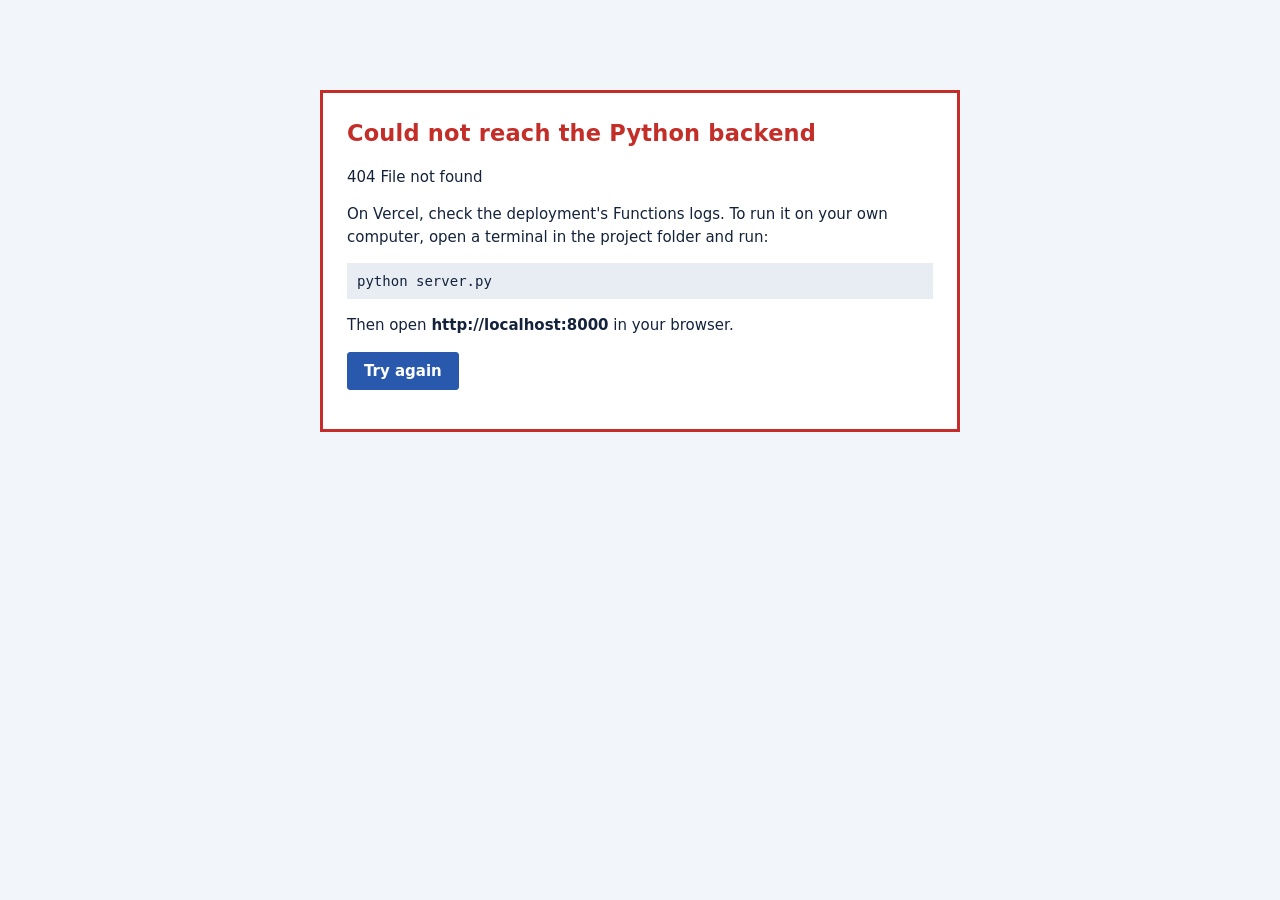
==== commit 1dd28911: "UI: replay controls, quick run, estimates, dark mode, nicer overview and playground - replay speed (" ====
--- a/public/index.html
+++ b/public/index.html
@@ -4,22 +4,44 @@
 <meta charset="utf-8">
 <meta name="viewport" content="width=device-width, initial-scale=1">
 <title>Semaphore Lab</title>
+<meta name="description" content="A counting semaphore built from scratch in Python, demonstrated on four classic synchronization problems.">
+<meta name="color-scheme" content="light dark">
+<link rel="icon" href="data:image/svg+xml,%3Csvg xmlns='http://www.w3.org/2000/svg' viewBox='0 0 56 56'%3E%3Crect width='56' height='56' rx='12' fill='%2314233B'/%3E%3Crect x='26' y='12' width='4' height='36' fill='%23B9C6DA'/%3E%3Crect x='19' y='46' width='18' height='4' fill='%23B9C6DA'/%3E%3Cg transform='rotate(38 28 17)'%3E%3Crect x='28' y='13' width='20' height='7' rx='1.5' fill='%231FA463'/%3E%3C/g%3E%3Ccircle cx='28' cy='11' r='5' fill='%231FA463'/%3E%3C/svg%3E">
+<script>
+/* apply the saved theme before the page paints */
+try { const t = localStorage.getItem('semlab-theme'); if (t === 'light' || t === 'dark') document.documentElement.dataset.theme = t; } catch (e) {}
+</script>
 <style>
 :root{
   --paper:#F2F5F9; --panel:#FFFFFF; --ink:#14233B; --ink2:#4E5E76; --rule:#D2DAE4;
   --stop:#C42E29; --clear:#1B8757; --amber:#B97F08; --blue:#2859AC;
   --wash-stop:#FBE7E6; --wash-clear:#E2F3EA; --wash-amber:#FAF0D4; --wash-blue:#E3EBF8; --rail:#14233B;
+  --field:#FFFFFF; --soft:#E6EBF2; --codebg:#E8EDF4; --hover:#E9EEF5; --rowline:#EEF1F6; --faint:#8A98AD;
+  --dot:#AEBBCD; --hungry:#E3A720; --plate:#7D8CA3; --gut:#F7F9FC; --btn:#2859AC; --btn-hover:#1F4A92; --pole:#56657A;
+  --table:#EAEFF5; --limit-ink:#6B4A04; --syn-c:#6B7C93; --syn-s:#1B7A4E; --syn-k:#2859AC; --syn-n:#A24A0B;
   --display:"Bahnschrift","DIN Alternate","Roboto Condensed","Arial Narrow",system-ui,sans-serif;
   --body:"Segoe UI",system-ui,-apple-system,"Helvetica Neue",Arial,sans-serif;
   --mono:"Cascadia Mono",Consolas,"SF Mono",Menlo,monospace;
 }
+@media (prefers-color-scheme:dark){:root:not([data-theme="light"]){--paper:#0E1522; --panel:#162032; --ink:#E3E9F2; --ink2:#9EADC3; --rule:#2B3A52;
+  --stop:#F06A63; --clear:#3CC489; --amber:#E7B04A; --blue:#7BA4EE;
+  --wash-stop:#3B1F24; --wash-clear:#123428; --wash-amber:#3A2E12; --wash-blue:#1B2B48; --rail:#0A101B;
+  --field:#111A29; --soft:#243149; --codebg:#22304A; --hover:#1F2B40; --rowline:#1F2A3D; --faint:#6F7F98;
+  --dot:#56667F; --hungry:#E7B04A; --plate:#8193AE; --gut:#0F1724; --btn:#3A6BC6; --btn-hover:#4A7BD6; --pole:#8193AE;
+  --table:#1C283B; --limit-ink:#F2D08A; --syn-c:#7F90AA; --syn-s:#6FD3A0; --syn-k:#8DB3F5; --syn-n:#F2A86B;}}
+:root[data-theme="dark"]{--paper:#0E1522; --panel:#162032; --ink:#E3E9F2; --ink2:#9EADC3; --rule:#2B3A52;
+  --stop:#F06A63; --clear:#3CC489; --amber:#E7B04A; --blue:#7BA4EE;
+  --wash-stop:#3B1F24; --wash-clear:#123428; --wash-amber:#3A2E12; --wash-blue:#1B2B48; --rail:#0A101B;
+  --field:#111A29; --soft:#243149; --codebg:#22304A; --hover:#1F2B40; --rowline:#1F2A3D; --faint:#6F7F98;
+  --dot:#56667F; --hungry:#E7B04A; --plate:#8193AE; --gut:#0F1724; --btn:#3A6BC6; --btn-hover:#4A7BD6; --pole:#8193AE;
+  --table:#1C283B; --limit-ink:#F2D08A; --syn-c:#7F90AA; --syn-s:#6FD3A0; --syn-k:#8DB3F5; --syn-n:#F2A86B;}
 *{box-sizing:border-box}
 html{scroll-behavior:auto}
 body{margin:0;background:var(--paper);color:var(--ink);font:15px/1.5 var(--body)}
 h1,h2,h3{font-family:var(--display);margin:0;font-weight:600;letter-spacing:.2px}
-code{font-family:var(--mono);font-size:.92em;background:#E8EDF4;padding:1px 5px;border-radius:3px}
+code{font-family:var(--mono);font-size:.92em;background:var(--codebg);padding:1px 5px;border-radius:3px}
 button{font:inherit;cursor:pointer}
-:focus-visible{outline:3px solid #2859AC;outline-offset:2px}
+:focus-visible{outline:3px solid var(--blue);outline-offset:2px}
 .muted{color:var(--ink2)}
 .shell{display:grid;grid-template-columns:232px minmax(0,1fr);min-height:100vh}
 
@@ -45,9 +67,9 @@
 .vhead h2{font-size:31px;line-height:1.15}
 .lede{max-width:72ch;margin:8px 0 0;color:var(--ink2);font-size:16px}
 .btn{border:1.5px solid var(--ink);background:var(--panel);color:var(--ink);border-radius:3px;padding:7px 16px;font-weight:600}
-.btn:hover{background:#E9EEF5}
-.btn.primary{background:var(--blue);border-color:var(--blue);color:#fff}
-.btn.primary:hover{background:#1F4A92}
+.btn:hover{background:var(--hover)}
+.btn.primary{background:var(--btn);border-color:var(--btn);color:#fff}
+.btn.primary:hover{background:var(--btn-hover);border-color:var(--btn-hover)}
 .btn.primary small{color:#DCE6F8}
 .tbtns .btn.primary small{color:#DCE6F8}
 .btn.big{padding:11px 22px;font-size:16px}
@@ -55,10 +77,10 @@
 
 .controls{display:flex;flex-wrap:wrap;gap:14px 18px;align-items:flex-end;margin:20px 0 20px;padding:14px 0;border-top:1px solid var(--rule);border-bottom:1px solid var(--rule)}
 .controls label.f{display:flex;flex-direction:column;font-size:13px;color:var(--ink2);gap:3px;max-width:190px}
-.controls input[type=number]{width:96px;padding:6px 8px;border:1.5px solid var(--rule);border-radius:3px;font:inherit;color:var(--ink);background:#fff}
+.controls input[type=number]{width:96px;padding:6px 8px;border:1.5px solid var(--rule);border-radius:3px;font:inherit;color:var(--ink);background:var(--field)}
 .controls label.chk{flex-direction:row;align-items:center;gap:8px;color:var(--ink);font-size:14px;max-width:260px;font-weight:600}
 .controls .actions{display:flex;gap:10px;align-items:center;margin-left:auto}
-.badge{display:inline-block;padding:3px 11px;border-radius:3px;font-weight:700;font-size:13.5px;background:#E6EBF2;color:var(--ink2);min-width:84px;text-align:center}
+.badge{display:inline-block;padding:3px 11px;border-radius:3px;font-weight:700;font-size:13.5px;background:var(--soft);color:var(--ink2);min-width:84px;text-align:center}
 .badge.running{background:var(--wash-blue);color:var(--blue)}
 .badge.pass{background:var(--wash-clear);color:var(--clear)}
 .badge.fail,.badge.deadlock{background:var(--wash-stop);color:var(--stop)}
@@ -79,9 +101,9 @@
 .tabs{display:flex;gap:2px;margin-bottom:6px}
 .tabs button{background:none;border:0;border-bottom:3px solid transparent;padding:4px 10px 4px 0;margin-right:10px;color:var(--ink2);font-weight:600}
 .tabs button.on{color:var(--ink);border-bottom-color:var(--ink)}
-ol.events{list-style:none;margin:0;padding:0;max-height:360px;overflow:auto;font:12.5px/1.5 var(--mono);border:1px solid var(--rule);background:#fff}
-ol.events li{display:grid;grid-template-columns:50px 74px 1fr;gap:6px;padding:2px 8px;border-bottom:1px solid #EEF1F6}
-ol.events time{color:#8A98AD}
+ol.events{list-style:none;margin:0;padding:0;max-height:360px;overflow:auto;font:12.5px/1.5 var(--mono);border:1px solid var(--rule);background:var(--field)}
+ol.events li{display:grid;grid-template-columns:50px 74px 1fr;gap:6px;padding:2px 8px;border-bottom:1px solid var(--rowline)}
+ol.events time{color:var(--faint)}
 ol.events b{font-weight:600;overflow:hidden;text-overflow:ellipsis;white-space:nowrap}
 ol.events .k-block,ol.events .k-timeout,ol.events .k-abort{color:var(--stop)}
 ol.events .k-violation,ol.events .k-deadlock{color:var(--stop);font-weight:700;background:var(--wash-stop)}
@@ -107,11 +129,11 @@
 /* ---------- actors ---------- */
 ul.actors{list-style:none;margin:0;padding:0}
 .actor{display:grid;grid-template-columns:12px 1fr auto;gap:9px;align-items:center;padding:6px 0;border-bottom:1px solid var(--rule);font-size:14px}
-.dot{width:11px;height:11px;border-radius:50%;background:#AEBBCD}
-.st-working .dot,.st-idle .dot,.st-thinking .dot{background:#AEBBCD}
+.dot{width:11px;height:11px;border-radius:50%;background:var(--dot)}
+.st-working .dot,.st-idle .dot,.st-thinking .dot{background:var(--dot)}
 .st-blocked .dot,.st-waiting .dot,.st-deadlocked .dot{background:var(--stop)}
 .st-active .dot,.st-reading .dot,.st-eating .dot,.st-writing .dot{background:var(--clear)}
-.st-hungry .dot{background:#E3A720}
+.st-hungry .dot{background:var(--hungry)}
 .st-done .dot{background:var(--ink)}
 .actor .who{display:flex;flex-direction:column;line-height:1.25}
 .actor .who small{color:var(--ink2);font-size:12.5px}
@@ -125,7 +147,7 @@
 .lane.active{border-color:var(--blue)}
 .big{display:block;font-family:var(--display);font-size:46px;font-weight:700;line-height:1.1;margin-top:4px}
 .sub{margin:2px 0 8px;color:var(--ink2);font-size:14px}
-.bar{height:12px;background:#E6EBF2;border-radius:2px;overflow:hidden}
+.bar{height:12px;background:var(--soft);border-radius:2px;overflow:hidden}
 .bar i{display:block;height:100%;width:0;background:var(--blue);transition:width .1s linear}
 .lane[data-lane=u] .bar i{background:var(--amber)}
 .verdict{min-height:24px;margin:10px 0 4px;font-weight:700}
@@ -140,10 +162,10 @@
 /* ---------- producer-consumer / readers-writers ---------- */
 .pc-grid,.rw-grid{display:grid;grid-template-columns:minmax(0,1fr) minmax(0,1.25fr) minmax(0,1fr);gap:22px}
 .slots{display:flex;flex-wrap:wrap;gap:8px;margin:6px 0 10px}
-.slot{width:70px;height:46px;border:2px solid var(--ink);border-radius:3px;display:grid;place-items:center;font:12px var(--mono);background:#fff;color:var(--ink2)}
+.slot{width:70px;height:46px;border:2px solid var(--ink);border-radius:3px;display:grid;place-items:center;font:12px var(--mono);background:var(--field);color:var(--ink2)}
 .slot.full{background:var(--wash-blue);color:var(--ink);font-weight:700;border-color:var(--blue)}
 .flow{font-size:14px;color:var(--ink2);margin:6px 0}
-.resource{border:3px solid var(--ink);padding:16px 12px;text-align:center;background:#fff;transition:background .15s,border-color .15s}
+.resource{border:3px solid var(--ink);padding:16px 12px;text-align:center;background:var(--field);transition:background .15s,border-color .15s}
 .resource.reading{background:var(--wash-clear);border-color:var(--clear)}
 .resource.writing{background:var(--wash-amber);border-color:var(--amber)}
 .resource .rs{font-family:var(--display);font-size:22px;font-weight:700;margin:4px 0}
@@ -154,13 +176,13 @@
 /* ---------- dining ---------- */
 .dining{display:grid;grid-template-columns:minmax(300px,440px) minmax(0,1fr);gap:22px;align-items:start}
 .dining svg{width:100%;height:auto;max-width:440px}
-.plate{fill:#fff;stroke:#7D8CA3;stroke-width:3;transition:fill .15s,stroke .15s}
-.s-hungry .plate{fill:var(--wash-amber);stroke:#E3A720}
+.plate{fill:var(--field);stroke:var(--plate);stroke-width:3;transition:fill .15s,stroke .15s}
+.s-hungry .plate{fill:var(--wash-amber);stroke:var(--hungry)}
 .s-waiting .plate,.s-deadlocked .plate{fill:var(--wash-stop);stroke:var(--stop)}
 .s-eating .plate{fill:var(--wash-clear);stroke:var(--clear)}
-.s-done .plate{fill:#E1E6EE;stroke:var(--ink)}
-.fork{stroke:#8896AB;stroke-width:6;stroke-linecap:round;transition:all .15s}
-.fork.held{stroke:#E3A720} .fork.eat{stroke:var(--clear)} .fork.dead{stroke:var(--stop)}
+.s-done .plate{fill:var(--soft);stroke:var(--ink)}
+.fork{stroke:var(--plate);stroke-width:6;stroke-linecap:round;transition:all .15s}
+.fork.held{stroke:var(--hungry)} .fork.eat{stroke:var(--clear)} .fork.dead{stroke:var(--stop)}
 .banner{margin:10px 0 0;padding:10px 12px;background:var(--wash-stop);color:var(--stop);font-weight:700;border-left:5px solid var(--stop)}
 .legend{font-size:13px;color:var(--ink2);margin:10px 0 0}
 
@@ -192,9 +214,9 @@
 .hint{color:var(--ink2);font-size:14px;max-width:62ch}
 
 /* ---------- tests ---------- */
-.tprog{width:100%;max-width:460px;height:12px;background:#E6EBF2;border-radius:2px;overflow:hidden;margin:14px 0 4px}
+.tprog{width:100%;max-width:460px;height:12px;background:var(--soft);border-radius:2px;overflow:hidden;margin:14px 0 4px}
 .tprog i{display:block;height:100%;width:0;background:var(--blue);transition:width .15s}
-.verify .limit{background:var(--wash-amber);color:#6B4A04;padding:8px 10px;border-radius:3px;margin:0 0 10px;font-size:14px}
+.verify .limit{background:var(--wash-amber);color:var(--limit-ink);padding:8px 10px;border-radius:3px;margin:0 0 10px;font-size:14px}
 input:invalid{border-color:var(--stop)!important}
 .tprog.busy i{width:35%!important;animation:tslide 1.1s ease-in-out infinite alternate}
 @keyframes tslide{from{transform:translateX(-10%)}to{transform:translateX(200%)}}
@@ -211,18 +233,18 @@
 .src{display:grid;grid-template-columns:230px minmax(0,1fr);gap:24px;margin-top:20px;align-items:start}
 .flist{list-style:none;margin:0;padding:0;font-size:14px}
 .flist li button{display:block;width:100%;text-align:left;background:none;border:0;padding:5px 8px;border-left:4px solid transparent;color:var(--ink)}
-.flist li button:hover{background:#E6EBF2}
-.flist li button[aria-current=true]{border-left-color:var(--blue);font-weight:700;background:#E6EBF2}
+.flist li button:hover{background:var(--soft)}
+.flist li button[aria-current=true]{border-left-color:var(--blue);font-weight:700;background:var(--soft)}
 .flist small{color:var(--ink2)}
-.code{display:flex;background:#fff;border:1px solid var(--rule);max-height:76vh;overflow:auto;font:13px/1.55 var(--mono)}
+.code{display:flex;background:var(--field);border:1px solid var(--rule);max-height:76vh;overflow:auto;font:13px/1.55 var(--mono)}
 .code pre{margin:0;padding:12px 0;white-space:pre}
-.code .gut{color:#9AA7BA;text-align:right;padding:12px 10px;user-select:none;border-right:1px solid var(--rule);position:sticky;left:0;background:#F7F9FC}
+.code .gut{color:var(--faint);text-align:right;padding:12px 10px;user-select:none;border-right:1px solid var(--rule);position:sticky;left:0;background:var(--gut)}
 .code .src-text{padding:12px 16px;min-width:0}
-.c{color:#6B7C93;font-style:italic}.s{color:#1B7A4E}.k{color:#2859AC;font-weight:600}.n{color:#A24A0B}
+.c{color:var(--syn-c);font-style:italic}.s{color:var(--syn-s)}.k{color:var(--syn-k);font-weight:600}.n{color:var(--syn-n)}
 
 /* ---------- offline / error ---------- */
-.fatal{max-width:640px;margin:90px auto;padding:24px;border:3px solid var(--stop);background:#fff}
-.fatal h2{color:var(--stop)} .fatal pre{background:#EEF2F7;padding:10px;font:14px var(--mono)}
+.fatal{max-width:640px;margin:90px auto;padding:24px;border:3px solid var(--stop);background:var(--field)}
+.fatal h2{color:var(--stop)} .fatal pre{background:var(--codebg);padding:10px;font:14px var(--mono)}
 
 @media (max-width:1100px){
   .workspace,.play,.src{grid-template-columns:1fr}
@@ -240,10 +262,61 @@
   .station{padding:6px 10px}.station::before{display:none}
   .station[aria-current="page"]{background:#1E3150}
   .rail-note{display:none}
+  .rail-foot{display:flex;align-items:center;padding-top:10px}
   main{padding:20px 16px 50px}
   .lanes,.explain{grid-template-columns:1fr}
 }
 @media (prefers-reduced-motion:reduce){*{transition:none!important}}
+/* ---------- additions: svg colours, replay bar, overlay, overview, playground, theme ---------- */
+.pole{fill:var(--pole)} .table{fill:var(--table);stroke:var(--rule)} .svg-ink{fill:var(--ink)} .svg-ink2{fill:var(--ink2)}
+.form-foot{flex-basis:100%;display:flex;flex-wrap:wrap;justify-content:space-between;gap:6px 16px;align-items:center;font-size:13.5px;margin-top:-4px}
+.est{color:var(--ink2)} .est.warn{color:var(--limit-ink);background:var(--wash-amber);padding:3px 8px;border-radius:3px;font-weight:600}
+.linklike{background:none;border:0;color:var(--blue);padding:0;font-weight:700;text-decoration:underline;cursor:pointer}
+.stage{position:relative}
+.replaybar{display:flex;flex-wrap:wrap;align-items:center;gap:8px 12px;margin-top:10px;font-size:13.5px;color:var(--ink2)}
+.replaybar .btn{margin-left:auto;padding:5px 14px}
+.seg{display:inline-flex;border:1.5px solid var(--rule);border-radius:4px;overflow:hidden}
+.seg button{background:var(--panel);border:0;color:var(--ink2);padding:4px 10px;font-weight:600;font-size:13px}
+.seg button+button{border-left:1.5px solid var(--rule)}
+.seg button[aria-pressed="true"]{background:var(--btn);color:#fff}
+.pending{position:absolute;inset:0;display:grid;place-items:center;background:color-mix(in srgb,var(--panel) 88%,transparent);z-index:2;border-radius:4px}
+.pending[hidden]{display:none}
+.pend-box{text-align:center;max-width:380px;padding:16px}
+.pend-box p{margin:8px 0 4px;display:flex;flex-direction:column;gap:2px}
+.pend-box p b{font-family:var(--display);font-size:18px}
+.pend-box p span{font-family:var(--display);font-size:28px;font-weight:700;color:var(--blue)}
+.pend-box small{color:var(--ink2)}
+.pend-arm{transform-origin:28px 12.5px;animation:armswing 1.2s ease-in-out infinite alternate}
+.pend-arm rect,.pend-lamp{fill:var(--amber)}
+@keyframes armswing{from{transform:rotate(0)}to{transform:rotate(38deg)}}
+.dname{display:inline-flex;align-items:center;gap:9px}
+.ico{flex:none;fill:none;stroke:var(--blue);stroke-width:1.8;stroke-linecap:round;stroke-linejoin:round}
+.howto{margin-top:26px;max-width:1000px;background:var(--wash-blue);border-left:5px solid var(--blue);padding:12px 16px;border-radius:3px}
+.howto h3{font-size:17px}
+.howto p{margin:4px 0 0;font-size:14.5px}
+.tip{margin:14px 0 0;max-width:90ch;background:var(--wash-blue);border-left:5px solid var(--blue);padding:9px 14px;border-radius:3px;font-size:14.5px}
+.pg-top{display:flex;flex-wrap:wrap;gap:6px 28px;align-items:flex-start}
+.pg-top .gauges{margin:0}
+.pg-q{flex:1;min-width:240px;margin:0 0 6px}
+.pg-q h3 small{font-family:var(--body);font-weight:400;font-size:13px}
+.tbtns{display:grid;grid-template-columns:repeat(5,minmax(0,1fr));gap:10px}
+.tbtns .btn.tcard{min-width:0;display:flex;flex-direction:column;align-items:flex-start;gap:1px;padding:9px 12px;text-align:left;border-width:2px}
+.tcard b{font-family:var(--display);font-size:22px;line-height:1.1}
+.tcard span{font-size:13px;font-weight:600}
+.tcard em{font-style:normal;font-size:12px;color:var(--ink2);font-weight:400}
+.tcard.t-idle{border-color:var(--btn)} .tcard.t-idle b{color:var(--blue)}
+.tcard.t-holding{background:var(--wash-clear);border-color:var(--clear)} .tcard.t-holding span{color:var(--clear)}
+.tcard.t-blocked{background:var(--wash-stop);border-color:var(--stop);opacity:1} .tcard.t-blocked span{color:var(--stop)}
+.pg-sig{border-top:1px solid var(--rule);padding-top:14px}
+.rail-foot{margin:auto 0 0;padding-top:24px}
+.rail-foot .rail-note{margin:10px 0 0;padding:0}
+.theme-btn{background:transparent;border:1.5px solid #3A4D6B;color:#C3CFE2;border-radius:3px;padding:4px 10px;font-size:13px}
+.theme-btn:hover{color:#fff;border-color:#6C82A5}
+@media (max-width:860px){
+  .tbtns{grid-template-columns:repeat(auto-fill,minmax(110px,1fr))}
+  .replaybar .btn{margin-left:0}
+}
+@media (prefers-reduced-motion:reduce){.pend-arm{animation:none}}
 </style>
 </head>
 <body>
@@ -251,7 +324,8 @@
   <nav class="rail" aria-label="Sections">
     <div class="brand"><h1>Semaphore lab</h1><p>Operating Systems project</p></div>
     <ol class="stations" id="stations"></ol>
-    <p class="rail-note">Everything on this page is driven by the real Python semaphore code running on the server. The page records each run and plays it back.</p>
+    <div class="rail-foot"><button type="button" class="theme-btn" id="themeBtn" aria-label="Colour theme">Theme: Auto</button>
+    <p class="rail-note">Runs the real Python semaphore code on the server, then animates what the threads did.</p></div>
   </nav>
   <main id="main"></main>
 </div>
@@ -292,7 +366,7 @@
   const maxTxt = max ? `<span class="sig-q" style="color:var(--ink2)">of ${max} permits</span>` : '';
   return `<div class="sig ${clear ? 'clear' : 'stop'} ${big ? 'big' : ''}" role="img" aria-label="${esc(name)}: value ${s.value}, ${w} thread(s) blocked">
     <svg viewBox="0 0 56 56" width="46" height="46" aria-hidden="true">
-      <rect x="26" y="7" width="4" height="46" fill="#56657A"/><rect x="19" y="50" width="18" height="4" fill="#56657A"/>
+      <rect x="26" y="7" width="4" height="46" class="pole"/><rect x="19" y="50" width="18" height="4" class="pole"/>
       <g style="transform-origin:28px 12.5px;transform:rotate(${clear ? 38 : 0}deg)">
         <rect class="arm" x="28" y="9" width="24" height="7" rx="1.5"/><rect x="43" y="9" width="5" height="7" fill="#fff" opacity=".85"/></g>
       <circle class="lamp" cx="28" cy="7" r="4.5"/></svg>
@@ -404,16 +478,16 @@
   setup(stage) {
     const cx = 220, cy = 220, R = 150, N = 5;
     const pos = (deg, r) => [cx + r * Math.cos(deg * Math.PI / 180), cy + r * Math.sin(deg * Math.PI / 180)];
-    let svg = `<svg viewBox="0 0 440 440" role="img" aria-label="Round table with five philosophers and five forks"><circle cx="${cx}" cy="${cy}" r="98" fill="#EAEFF5" stroke="#D2DAE4" stroke-width="2"/>`;
+    let svg = `<svg viewBox="0 0 440 440" role="img" aria-label="Round table with five philosophers and five forks"><circle cx="${cx}" cy="${cy}" r="98" class="table" stroke-width="2"/>`;
     for (let k = 0; k < N; k++) svg += `<line class="fork" data-fork="${k}" x1="0" y1="0" x2="0" y2="0"/>`;
     for (let i = 0; i < N; i++) {
       const [x, y] = pos(-90 + 72 * i, R), [lx, ly] = pos(-90 + 72 * i, 196);
       svg += `<g class="ph s-thinking" data-ph="${i}"><circle class="plate" cx="${x}" cy="${y}" r="33"/>
-        <text x="${x}" y="${y - 3}" text-anchor="middle" font-size="15" font-weight="700" fill="#14233B" font-family="Bahnschrift,Segoe UI,sans-serif">P${i}</text>
-        <text x="${x}" y="${y + 14}" text-anchor="middle" font-size="12" fill="#4E5E76" data-meals="${i}">0 meals</text></g>`;
+        <text x="${x}" y="${y - 3}" text-anchor="middle" font-size="15" font-weight="700" class="svg-ink" font-family="Bahnschrift,Segoe UI,sans-serif">P${i}</text>
+        <text x="${x}" y="${y + 14}" text-anchor="middle" font-size="12" class="svg-ink2" data-meals="${i}">0 meals</text></g>`;
     }
-    svg += `<text x="${cx}" y="${cy - 4}" text-anchor="middle" font-size="14" fill="#4E5E76">room</text>
-      <text x="${cx}" y="${cy + 22}" text-anchor="middle" font-size="26" font-weight="700" fill="#14233B" font-family="Bahnschrift,Segoe UI,sans-serif" data-k="room">–</text></svg>`;
+    svg += `<text x="${cx}" y="${cy - 4}" text-anchor="middle" font-size="14" class="svg-ink2">room</text>
+      <text x="${cx}" y="${cy + 22}" text-anchor="middle" font-size="26" font-weight="700" class="svg-ink" font-family="Bahnschrift,Segoe UI,sans-serif" data-k="room">–</text></svg>`;
     stage.innerHTML = `<div class="gauges" data-k="g"></div><div class="dining"><div>${svg}
       <p class="banner" data-k="banner" hidden></p></div>
       <div><h3>Philosophers</h3><ul class="actors" data-k="list"></ul>
@@ -467,6 +541,8 @@
 
 function show(id, fromHistory) {
   if (!$('#view-' + id)) id = 'overview';
+  const nav = NAV.find(n => n.id === id);
+  document.title = id === 'overview' ? 'Semaphore Lab' : `${nav ? nav.label : id} · Semaphore Lab`;
   $$('.view').forEach(v => v.classList.toggle('active', v.id === 'view-' + id));
   $$('.station').forEach(b => b.toggleAttribute('aria-current', b.dataset.id === id));
   $$('.station').forEach(b => { if (b.dataset.id === id) b.setAttribute('aria-current', 'page'); else b.removeAttribute('aria-current'); });
@@ -483,6 +559,18 @@
   return `<label class="f">${esc(p.label)}<input type="number" name="${p.name}" min="${p.min}" max="${p.max}" step="${step}" value="${p.default}" required inputmode="${p.type === 'float' ? 'decimal' : 'numeric'}" title="${p.min} to ${p.max}"></label>`;
 }
 
+/* Rough run time in seconds for the current settings (the server stops runs at 50 s). */
+const TIME_LIMIT = 50;
+const ESTIMATE = {
+  race: p => p.threads * p.increments * (p.unsync_runs + 1) * 1e-5 + p.phase_pause * (p.unsync_runs + 1),
+  producer_consumer: p => Math.max(p.items * p.produce_time, Math.ceil(p.producers * p.items / p.consumers) * p.consume_time) + 0.2,
+  readers_writers: p => p.rounds * (p.idle_time + p.read_time) + p.writers * p.rounds * p.write_time + 0.2,
+  dining_philosophers: p => p.use_room
+    ? Math.max(p.meals * (p.think_time + p.pick_time + p.eat_time), 5 * p.meals * (p.eat_time + p.pick_time) / 2) + 0.2
+    : p.watchdog + Math.max(p.pick_time, 0.1) + 1,
+};
+const fmtSec = s => s < 1 ? 'under 1 s' : s < 90 ? `about ${Math.round(s)} s` : `about ${Math.round(s / 60)} min`;
+
 function buildDemoView(meta) {
   const sec = document.createElement('section');
   sec.className = 'view'; sec.id = 'view-' + meta.id;
@@ -490,8 +578,13 @@
     <form class="controls" aria-label="Settings for ${esc(meta.title)}">${meta.params.map(paramField).join('')}
       <div class="actions"><span class="badge" data-k="status" role="status">Ready</span>
       <button type="button" class="btn" data-k="stop" disabled>Stop</button>
-      <button type="submit" class="btn primary" data-k="run">Run</button></div></form>
-    <div class="workspace"><div class="stage" data-k="stage"></div>
+      <button type="button" class="btn" data-k="quick" title="Run with fast settings and see the verified result in a second or two">Quick run</button>
+      <button type="submit" class="btn primary" data-k="run">Run</button></div>
+      <div class="form-foot"><span class="est" data-k="est"></span><button type="button" class="linklike" data-k="defaults">Reset to defaults</button></div></form>
+    <div class="workspace"><div class="stage-col"><div class="stage" data-k="stage"></div>
+      <div class="replaybar"><span class="rb-label">Replay speed</span>
+        <div class="seg" role="group" aria-label="Replay speed">${[0.5, 1, 2, 4].map(s => `<button type="button" data-speed="${s}" aria-pressed="${s === 1}">${s}×</button>`).join('')}</div>
+        <button type="button" class="btn" data-k="again" disabled title="Play the last run again without running it again">Replay again</button></div></div>
       <aside class="side"><section class="verify" data-k="verify"><h3>Verification</h3>
         <p class="muted">Run the demonstration to see which properties were checked.</p></section>
       <section><h3>Live log</h3><div class="tabs"><button type="button" data-tab="main" class="on">Events</button><button type="button" data-tab="sem">Semaphore trace</button></div>
@@ -499,19 +592,49 @@
     <ul class="watch">${meta.watch_for.map(w => `<li>${esc(w)}</li>`).join('')}</ul>`;
   $('#main').appendChild(sec);
 
-  const v = {meta, el: sec, runId: 0, ctrl: null, events: {main: [], sem: []}, tab: 'main', state: {}};
+  const v = {meta, el: sec, runId: 0, ctrl: null, events: {main: [], sem: []}, tab: 'main', state: {}, speed: 1, last: null};
   App.views[meta.id] = v;
   const q = k => $(`[data-k=${k}]`, sec);
   const renderer = RENDER[meta.id];
   renderer.setup(q('stage'));
+  q('stage').insertAdjacentHTML('beforeend', `<div class="pending" data-k="pending" hidden><div class="pend-box">
+    <svg viewBox="0 0 56 56" width="54" height="54" aria-hidden="true"><rect x="26" y="7" width="4" height="46" class="pole"/><rect x="19" y="50" width="18" height="4" class="pole"/>
+      <g class="pend-arm"><rect x="28" y="9" width="24" height="7" rx="1.5"/></g><circle cx="28" cy="7" r="4.5" class="pend-lamp"/></svg>
+    <p><b data-k="ptitle">Running the real Python threads on the server</b><span data-k="ptime">0 s</span></p>
+    <small>The animation starts as soon as the run finishes. It is replayed at the speed the threads actually ran.</small></div></div>`);
 
   $$('.tabs button', sec).forEach(b => b.addEventListener('click', () => {
     v.tab = b.dataset.tab;
     $$('.tabs button', sec).forEach(x => x.classList.toggle('on', x === b));
     renderEvents(v, true);
   }));
+  $$('[data-speed]', sec).forEach(b => b.addEventListener('click', () => {
+    v.speed = Number(b.dataset.speed);
+    $$('[data-speed]', sec).forEach(x => x.setAttribute('aria-pressed', String(x === b)));
+  }));
   q('stop').addEventListener('click', () => { if (v.ctrl) v.ctrl.abort(); q('stop').disabled = true; });
-  $('form', sec).addEventListener('submit', ev => { ev.preventDefault(); startDemo(v); });
+  q('quick').addEventListener('click', () => startDemo(v, true));
+  q('again').addEventListener('click', () => replayAgain(v));
+  q('defaults').addEventListener('click', () => {
+    meta.params.forEach(p => {
+      const i = $(`input[name="${p.name}"]`, sec);
+      if (i.type === 'checkbox') i.checked = !!p.default; else i.value = p.default;
+    });
+    updateEstimate(v);
+  });
+  $('form', sec).addEventListener('input', () => updateEstimate(v));
+  $('form', sec).addEventListener('submit', ev => { ev.preventDefault(); startDemo(v, false); });
+  updateEstimate(v);
+}
+
+function quickParams(meta) { const o = {}; meta.params.forEach(p => { o[p.name] = p.quick; }); return o; }
+
+function updateEstimate(v) {
+  const el = $('[data-k=est]', v.el), form = $('form', v.el);
+  if (!form.checkValidity()) { el.className = 'est warn'; el.textContent = 'Some settings are out of range. Hover a field to see its limits.'; return; }
+  const s = ESTIMATE[v.meta.id](collectParams(form));
+  if (s > TIME_LIMIT - 5) { el.className = 'est warn'; el.textContent = `Estimated run time: ${fmtSec(s)}. The server stops runs at ${TIME_LIMIT} s, so this one will be cut short.`; }
+  else { el.className = 'est'; el.textContent = `Estimated run time: ${fmtSec(s)}.`; }
 }
 
 function collectParams(form) {
@@ -522,58 +645,94 @@
 
 function setBadge(v, cls, text) { const b = $('[data-k=status]', v.el); b.className = 'badge ' + cls; b.textContent = text; }
 
-async function startDemo(v) {
+function setBusy(v, busy) {
+  const q = k => $(`[data-k=${k}]`, v.el);
+  q('run').disabled = busy; q('quick').disabled = busy; q('again').disabled = busy || !v.last; q('stop').disabled = !busy;
+}
+
+function resetStage(v) {
+  v.events = {main: [], sem: []};
+  renderEvents(v, true);
+  RENDER[v.meta.id].update($('[data-k=stage]', v.el), {});
+}
+
+async function startDemo(v, quick) {
   const q = k => $(`[data-k=${k}]`, v.el);
   const runId = ++v.runId, ctrl = new AbortController();
   if (v.ctrl) v.ctrl.abort();
   v.ctrl = ctrl;
-  v.events = {main: [], sem: []};
-  renderEvents(v, true);
-  RENDER[v.meta.id].update(q('stage'), {});
-  q('verify').innerHTML = '<h3>Verification</h3><p class="muted">The Python threads are running on the server. The animation starts when the run finishes...</p>';
-  q('run').disabled = true; q('stop').disabled = false; setBadge(v, 'running', 'Running');
+  resetStage(v);
+  q('verify').innerHTML = '<h3>Verification</h3><p class="muted">Waiting for the server...</p>';
+  setBusy(v, true); setBadge(v, 'running', 'Running');
+  const pend = q('pending'); pend.hidden = false; q('ptime').textContent = '0 s';
+  q('ptitle').textContent = quick ? 'Quick run with fast settings' : 'Running the real Python threads on the server';
   const began = performance.now();
-  const tick = setInterval(() => { if (v.runId === runId && !ctrl.signal.aborted) setBadge(v, 'running', `Running ${Math.round((performance.now() - began) / 1000)} s`); }, 1000);
-  const stopped = () => { setBadge(v, 'cancelled', 'Stopped'); q('verify').innerHTML = '<h3>Verification</h3><p class="muted">Stopped. Press Run to start again.</p>'; };
+  const tick = setInterval(() => {
+    const s = Math.round((performance.now() - began) / 1000);
+    if (v.runId === runId && !ctrl.signal.aborted) { setBadge(v, 'running', `Running ${s} s`); q('ptime').textContent = `${s} s`; }
+  }, 1000);
   try {
-    const d = await post('/api/run', {demo: v.meta.id, params: collectParams($('form', v.el)), record: true}, ctrl.signal);
-    clearInterval(tick);
+    const params = quick ? quickParams(v.meta) : collectParams($('form', v.el));
+    const d = await post('/api/run', {demo: v.meta.id, params, record: true}, ctrl.signal);
+    clearInterval(tick); pend.hidden = true;
     if (v.runId !== runId) return;
-    setBadge(v, 'running', 'Replaying');
-    q('verify').innerHTML = '<h3>Verification</h3><p class="muted">Replaying the recorded run at real speed...</p>';
-    const finished = await replay(d, ctrl.signal, (evs, state) => {
-      addEvents(v, evs);
-      RENDER[v.meta.id].update(q('stage'), state);
-    });
+    v.last = d;
+    await playRecording(v, d, runId, ctrl);
+  } catch (e) {
+    clearInterval(tick); pend.hidden = true;
     if (v.runId !== runId) return;
-    if (!finished) return stopped();
-    if (d.error) { setBadge(v, 'fail', 'Error'); q('verify').innerHTML = `<h3>Verification</h3><pre class="muted">${esc(d.error)}</pre>`; return; }
-    showResult(v, d.result);
-    if (d.timed_out) {
-      setBadge(v, 'cancelled', 'Time limit');
-      q('verify').insertAdjacentHTML('afterbegin', '<p class="limit">This run reached the 50-second server limit and was stopped early. Use fewer threads, fewer items or shorter times.</p>');
-    }
-  } catch (e) {
-    clearInterval(tick);
-    if (v.runId !== runId) return;
-    if (e.name === 'AbortError') return stopped();
+    if (e.name === 'AbortError') return stopped(v);
     setBadge(v, 'fail', 'Error'); q('verify').innerHTML = `<h3>Verification</h3><p class="muted">${esc(e.message)}</p>`;
   } finally {
     clearInterval(tick);
-    if (v.runId === runId) { q('run').disabled = false; q('stop').disabled = true; v.ctrl = null; }
+    if (v.runId === runId) { pend.hidden = true; v.ctrl = null; setBusy(v, false); }
   }
 }
 
-/* Play back the recorded frames at the speed the real threads ran. */
-async function replay(d, signal, onFrame) {
+async function replayAgain(v) {
+  if (!v.last) return;
+  const runId = ++v.runId, ctrl = new AbortController();
+  if (v.ctrl) v.ctrl.abort();
+  v.ctrl = ctrl;
+  resetStage(v); setBusy(v, true);
+  try { await playRecording(v, v.last, runId, ctrl); }
+  finally { if (v.runId === runId) { v.ctrl = null; setBusy(v, false); } }
+}
+
+function stopped(v) {
+  setBadge(v, 'cancelled', 'Stopped');
+  $('[data-k=verify]', v.el).innerHTML = '<h3>Verification</h3><p class="muted">Stopped. Press Run to start again' + (v.last ? ', or Replay again to watch the last run.' : '.') + '</p>';
+}
+
+async function playRecording(v, d, runId, ctrl) {
+  const q = k => $(`[data-k=${k}]`, v.el);
+  setBadge(v, 'running', 'Replaying');
+  q('verify').innerHTML = '<h3>Verification</h3><p class="muted">Replaying the recorded run...</p>';
+  const finished = await replay(v, d, ctrl.signal, (evs, state) => {
+    addEvents(v, evs);
+    RENDER[v.meta.id].update(q('stage'), state);
+  });
+  if (v.runId !== runId) return;
+  if (!finished) return stopped(v);
+  if (d.error) { setBadge(v, 'fail', 'Error'); q('verify').innerHTML = `<h3>Verification</h3><pre class="muted">${esc(d.error)}</pre>`; return; }
+  showResult(v, d.result);
+  if (d.timed_out) {
+    setBadge(v, 'cancelled', 'Time limit');
+    q('verify').insertAdjacentHTML('afterbegin', `<p class="limit">This run reached the ${TIME_LIMIT}-second server limit and was stopped early. Use fewer threads, fewer items or shorter times.</p>`);
+  }
+}
+
+/* Play back the recorded frames at the speed the real threads ran, times v.speed. */
+async function replay(v, d, signal, onFrame) {
   const frames = d.frames || [], events = d.events || [];
-  const t0 = performance.now();
-  let shown = 0;
+  let vt = 0, prev = performance.now(), shown = 0;
   for (let i = 0; i < frames.length; i++) {
-    if (signal.aborted) return false;
-    const f = frames[i], last = i === frames.length - 1;
-    const wait = f.t * 1000 - (performance.now() - t0);
-    if (wait > 0 && !last) await sleep(wait);
+    const f = frames[i], last = i === frames.length - 1, target = f.t * 1000;
+    while (!last && vt < target) {
+      if (signal.aborted) return false;
+      await sleep(Math.max(4, Math.min(60, (target - vt) / v.speed)));
+      const now = performance.now(); vt += (now - prev) * v.speed; prev = now;
+    }
     if (signal.aborted) return false;
     const upto = last ? events.length : Math.min(f.seq, events.length);
     onFrame(events.slice(shown, upto), f.state || {});
@@ -613,6 +772,21 @@
 }
 
 /* -------------------------------- overview -------------------------------- */
+const ICON = {
+  race: '<path d="M4 17h16M4 12h10M4 7h6"/><circle cx="18" cy="12" r="2.5"/><circle cx="12" cy="7" r="2.5"/>',
+  producer_consumer: '<rect x="3" y="9" width="4" height="6" rx="1"/><rect x="10" y="9" width="4" height="6" rx="1"/><rect x="17" y="9" width="4" height="6" rx="1"/><path d="M1 4h22M1 20h22"/>',
+  readers_writers: '<path d="M4 5h12v14H4z"/><path d="M7 9h6M7 12h6M7 15h4"/><path d="M19 4l2 2-6 6h-2v-2z"/>',
+  dining_philosophers: '<circle cx="12" cy="12" r="5"/><circle cx="12" cy="3" r="1.6"/><circle cx="20.5" cy="9.5" r="1.6"/><circle cx="17.5" cy="20" r="1.6"/><circle cx="6.5" cy="20" r="1.6"/><circle cx="3.5" cy="9.5" r="1.6"/>',
+  tests: '<path d="M5 12l4 4 10-10"/><path d="M3 21h18"/>',
+};
+const icon = id => `<svg class="ico" viewBox="0 0 24 24" width="22" height="22" aria-hidden="true">${ICON[id] || ''}</svg>`;
+const SHORT = {
+  race: 'Shared counter: lost updates without a lock, exact with one.',
+  producer_consumer: 'Bounded buffer guarded by empty, full and mutex.',
+  readers_writers: 'Many readers at once, or exactly one writer.',
+  dining_philosophers: 'Five forks, a room semaphore, and no deadlock.',
+};
+
 const FACTS = {
   race: s => `Protected counter: ${fmt(s.protected_result)} of ${fmt(s.expected)}. Unprotected runs ended at ${s.unprotected_results.map(fmt).join(', ')}.`,
   producer_consumer: s => `${s.items_consumed} of ${s.items_planned} items consumed exactly once. Buffer peaked at ${s.max_buffer_size} of ${s.capacity}. Producers blocked ${s.producer_blocks} times, consumers ${s.consumer_blocks} times.`,
@@ -623,14 +797,16 @@
 function buildOverview() {
   const sec = document.createElement('section');
   sec.className = 'view'; sec.id = 'view-overview';
-  const rows = App.demos.map(d => `<tr data-row="${d.id}"><td>${esc(d.title)}</td><td><span class="badge" data-k="b">Not run</span></td><td data-k="t">–</td><td data-k="f" class="muted">Press “Run all” to verify this demonstration.</td><td><button class="linklike" data-open="${d.id}">Open</button></td></tr>`).join('');
+  const rows = App.demos.map(d => `<tr data-row="${d.id}"><td><span class="dname">${icon(d.id)}${esc(d.title)}</span></td><td><span class="badge" data-k="b">Not run</span></td><td data-k="t">–</td><td data-k="f" class="muted">${esc(SHORT[d.id] || '')}</td><td><button class="linklike" data-open="${d.id}">Open →</button></td></tr>`).join('');
   sec.innerHTML = `<header class="vhead"><h2>Semaphores, built from scratch</h2>
     <p class="lede">A semaphore is a counter that decides how many threads may enter a piece of code at once. This project builds one in Python from just a lock and an event, then proves it works on four classic synchronization problems.</p></header>
     <div class="hero-actions"><button class="btn primary big" id="runAll">Run all four demonstrations</button><button class="btn big" id="runTests">Run unit tests</button></div>
     <p class="hint">“Run all” uses quick settings so it finishes in a few seconds. Open a demonstration for the slow, animated version.</p>
     <table class="summary"><thead><tr><th>Demonstration</th><th>Result</th><th>Time</th><th>What was verified</th><th></th></tr></thead><tbody>${rows}
-      <tr data-row="tests"><td>Unit tests</td><td><span class="badge" data-k="b">Not run</span></td><td data-k="t">–</td><td data-k="f" class="muted">Automated tests of the semaphore itself.</td><td><button class="linklike" data-open="tests">Open</button></td></tr></tbody></table>
+      <tr data-row="tests"><td><span class="dname">${icon('tests')}Unit tests</span></td><td><span class="badge" data-k="b">Not run</span></td><td data-k="t">–</td><td data-k="f" class="muted">Automated tests of the semaphore itself.</td><td><button class="linklike" data-open="tests">Open →</button></td></tr></tbody></table>
     <p class="overall" id="overall" aria-live="polite"></p>
+    <aside class="howto"><h3>How this site works</h3>
+      <p>Every button runs the project's real Python code on the server: the custom <code>Semaphore</code> class and real threads. A demonstration runs to completion on the server while the semaphores are sampled every 0.1 s. The page then animates those samples at the speed the threads actually ran. Nothing in the animation is simulated in the browser.</p></aside>
     <div class="explain">
       <div><h3>wait()</h3><p>If a permit is free, take it and carry on. If not, join the back of the queue and sleep. A sleeping thread uses no CPU.</p></div>
       <div><h3>signal()</h3><p>If someone is queued, hand the permit straight to the thread at the front. Otherwise add one to the counter.</p></div>
@@ -694,13 +870,13 @@
     sec.innerHTML = `<header class="vhead"><h2>Playground</h2><p class="lede">Operate a real semaphore by hand. Each button calls <code>wait()</code> or <code>signal()</code> on the Python <code>Semaphore</code> object, from a separate thread.</p></header>
       <form class="controls" id="pgForm"><label class="f">Initial value<input type="number" id="pgInit" min="0" max="5" value="1"></label>
         <div class="actions"><button type="submit" class="btn primary">New semaphore</button></div></form>
+      <p class="tip"><b>Try it:</b> start with value 1. Press <b>A</b> wait() (A gets the permit), then B, then C (they queue up). Now press A signal(): the permit goes straight to B, and the counter stays at 0.</p>
       <div class="play"><div class="stage">
-        <div class="gauges" id="pgGauge"></div>
-        <div class="zone"><h3>Blocked queue (front of the line is on the right)</h3>
-          <div class="lane-track"><div class="queue" id="pgQueue"></div></div></div>
-        <div class="zone"><h3>Threads</h3><div class="tbtns" id="pgBtns"></div>
-          <p class="hint" style="margin-top:12px">Try it: start with value 1. Press <b>A</b> wait() (A gets the permit), then B, then C (they queue up). Now press A signal(): the permit goes straight to B, and the counter stays at 0.</p></div>
-        <div class="zone"><button class="btn" id="pgSig">signal() from outside</button> <span class="hint">adds a permit, or wakes the thread at the front</span></div></div>
+        <div class="pg-top"><div class="gauges" id="pgGauge"></div>
+          <div class="zone pg-q"><h3>Blocked queue <small class="muted">front of the line is on the right</small></h3>
+            <div class="lane-track"><div class="queue" id="pgQueue"></div></div></div></div>
+        <div class="zone"><h3>Threads</h3><div class="tbtns" id="pgBtns"></div></div>
+        <div class="zone pg-sig"><button class="btn" id="pgSig">signal() from outside</button> <span class="hint">adds a permit, or wakes the thread at the front</span></div></div>
         <aside class="side"><section><h3>Semaphore trace</h3><ol class="events" id="pgTrace"></ol></section></aside></div>`;
     $('#main').appendChild(sec);
     $('#pgForm').addEventListener('submit', e => {
@@ -732,9 +908,9 @@
     $('#pgGauge').innerHTML = gauge('sem', {value: s.value, waiting: s.waiting}, null, true);
     $('#pgQueue').innerHTML = s.queue.map(n => `<span class="car">${n}</span>`).join('') || '<span class="muted">Nobody is waiting.</span>';
     $('#pgBtns').innerHTML = Object.entries(s.threads).map(([n, st]) => {
-      if (st === 'blocked') return `<button class="btn" disabled>Thread ${n}<small>blocked in wait()</small></button>`;
-      if (st === 'holding') return `<button class="btn" data-act="release" data-name="${n}">Thread ${n}: signal()<small>holds a permit, press to release</small></button>`;
-      return `<button class="btn primary" data-act="wait" data-name="${n}">Thread ${n}: wait()<small>${st === 'released' ? 'released earlier' : 'idle'}</small></button>`;
+      if (st === 'blocked') return `<button class="btn tcard t-blocked" disabled><b>${n}</b><span>blocked in wait()</span></button>`;
+      if (st === 'holding') return `<button class="btn tcard t-holding" data-act="release" data-name="${n}"><b>${n}</b><span>holds a permit</span><em>press for signal()</em></button>`;
+      return `<button class="btn tcard t-idle" data-act="wait" data-name="${n}"><b>${n}</b><span>${st === 'released' ? 'released' : 'idle'}</span><em>press for wait()</em></button>`;
     }).join('');
     $('#pgTrace').innerHTML = s.trace.map(eventLi).join('') || '<li><span class="empty">No operations yet.</span></li>';
     const t = $('#pgTrace'); t.scrollTop = t.scrollHeight;
@@ -813,12 +989,27 @@
   }
 };
 
+/* ---------------------------------- theme ---------------------------------- */
+function setupTheme() {
+  const btn = $('#themeBtn'), order = ['auto', 'light', 'dark'];
+  const label = t => ({auto: 'Theme: Auto', light: 'Theme: Light', dark: 'Theme: Dark'})[t];
+  let cur = document.documentElement.dataset.theme || 'auto';
+  btn.textContent = label(cur);
+  btn.addEventListener('click', () => {
+    cur = order[(order.indexOf(cur) + 1) % order.length];
+    if (cur === 'auto') delete document.documentElement.dataset.theme; else document.documentElement.dataset.theme = cur;
+    try { if (cur === 'auto') localStorage.removeItem('semlab-theme'); else localStorage.setItem('semlab-theme', cur); } catch (e) {}
+    btn.textContent = label(cur);
+  });
+}
+
 /* ---------------------------------- boot ---------------------------------- */
 async function boot() {
   if (location.protocol === 'file:') return fatal('This page was opened as a file, but it needs the Python backend to run the semaphores.');
   try { App.demos = await api('/api/catalog'); } catch (e) { return fatal(e.message); }
   $('#stations').innerHTML = NAV.map(n => `<li class="${n.gap ? 'gap' : ''}"><button class="station" data-id="${n.id}">${esc(n.label)}</button></li>`).join('');
   $('#stations').addEventListener('click', e => { const b = e.target.closest('.station'); if (b) show(b.dataset.id); });
+  setupTheme();
   buildOverview();
   App.demos.forEach(buildDemoView);
   Playground.build(); Tests.build(); Source.build();
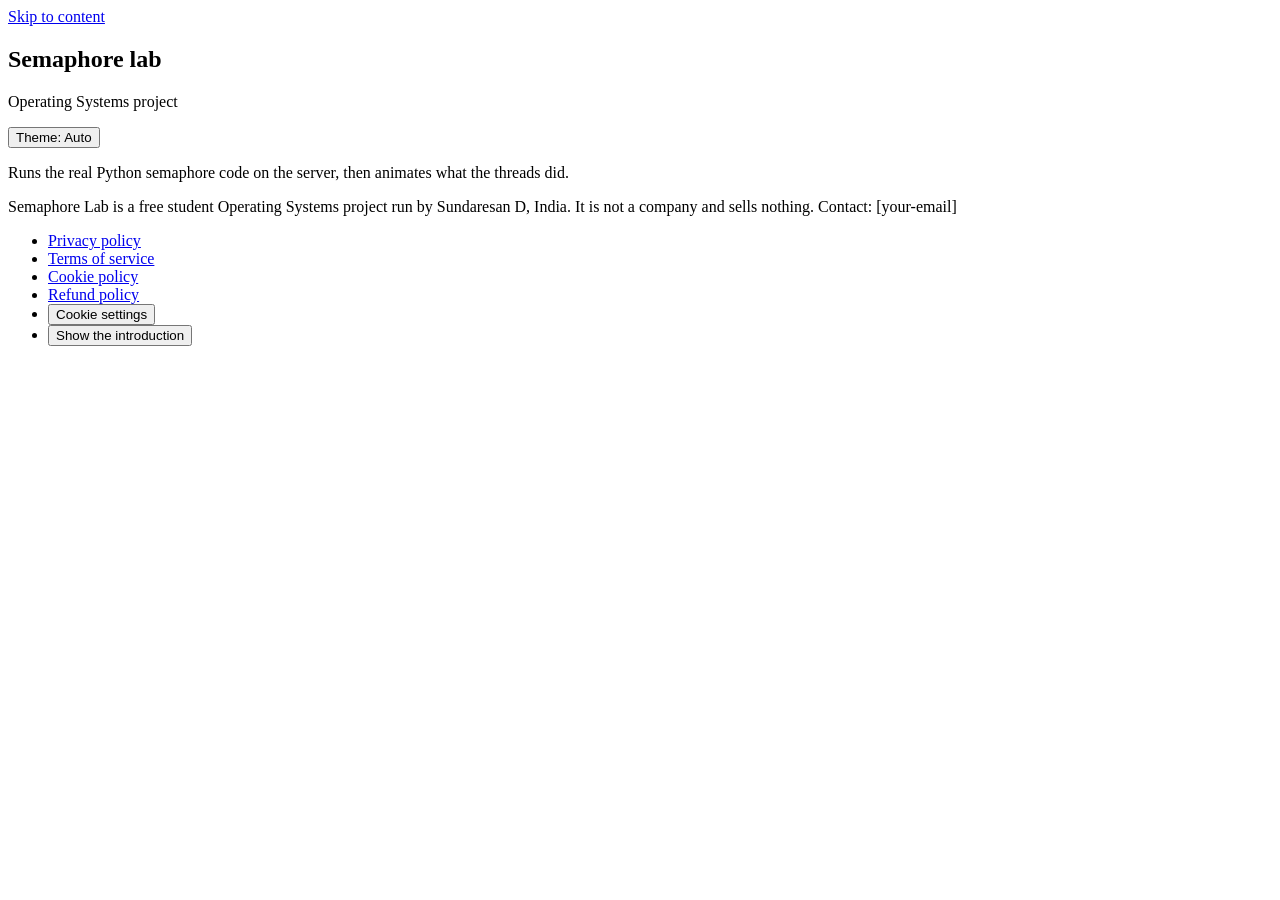
==== commit 5dbfad36: "Launch readiness: legal pages, consent, accounts, security, accessibility - Privacy, Terms, Cookie a" ====
--- a/public/index.html
+++ b/public/index.html
@@ -6,1017 +6,70 @@
 <title>Semaphore Lab</title>
 <meta name="description" content="A counting semaphore built from scratch in Python, demonstrated on four classic synchronization problems.">
 <meta name="color-scheme" content="light dark">
-<link rel="icon" href="data:image/svg+xml,%3Csvg xmlns='http://www.w3.org/2000/svg' viewBox='0 0 56 56'%3E%3Crect width='56' height='56' rx='12' fill='%2314233B'/%3E%3Crect x='26' y='12' width='4' height='36' fill='%23B9C6DA'/%3E%3Crect x='19' y='46' width='18' height='4' fill='%23B9C6DA'/%3E%3Cg transform='rotate(38 28 17)'%3E%3Crect x='28' y='13' width='20' height='7' rx='1.5' fill='%231FA463'/%3E%3C/g%3E%3Ccircle cx='28' cy='11' r='5' fill='%231FA463'/%3E%3C/svg%3E">
-<script>
-/* apply the saved theme before the page paints */
-try { const t = localStorage.getItem('semlab-theme'); if (t === 'light' || t === 'dark') document.documentElement.dataset.theme = t; } catch (e) {}
-</script>
-<style>
-:root{
-  --paper:#F2F5F9; --panel:#FFFFFF; --ink:#14233B; --ink2:#4E5E76; --rule:#D2DAE4;
-  --stop:#C42E29; --clear:#1B8757; --amber:#B97F08; --blue:#2859AC;
-  --wash-stop:#FBE7E6; --wash-clear:#E2F3EA; --wash-amber:#FAF0D4; --wash-blue:#E3EBF8; --rail:#14233B;
-  --field:#FFFFFF; --soft:#E6EBF2; --codebg:#E8EDF4; --hover:#E9EEF5; --rowline:#EEF1F6; --faint:#8A98AD;
-  --dot:#AEBBCD; --hungry:#E3A720; --plate:#7D8CA3; --gut:#F7F9FC; --btn:#2859AC; --btn-hover:#1F4A92; --pole:#56657A;
-  --table:#EAEFF5; --limit-ink:#6B4A04; --syn-c:#6B7C93; --syn-s:#1B7A4E; --syn-k:#2859AC; --syn-n:#A24A0B;
-  --display:"Bahnschrift","DIN Alternate","Roboto Condensed","Arial Narrow",system-ui,sans-serif;
-  --body:"Segoe UI",system-ui,-apple-system,"Helvetica Neue",Arial,sans-serif;
-  --mono:"Cascadia Mono",Consolas,"SF Mono",Menlo,monospace;
-}
-@media (prefers-color-scheme:dark){:root:not([data-theme="light"]){--paper:#0E1522; --panel:#162032; --ink:#E3E9F2; --ink2:#9EADC3; --rule:#2B3A52;
-  --stop:#F06A63; --clear:#3CC489; --amber:#E7B04A; --blue:#7BA4EE;
-  --wash-stop:#3B1F24; --wash-clear:#123428; --wash-amber:#3A2E12; --wash-blue:#1B2B48; --rail:#0A101B;
-  --field:#111A29; --soft:#243149; --codebg:#22304A; --hover:#1F2B40; --rowline:#1F2A3D; --faint:#6F7F98;
-  --dot:#56667F; --hungry:#E7B04A; --plate:#8193AE; --gut:#0F1724; --btn:#3A6BC6; --btn-hover:#4A7BD6; --pole:#8193AE;
-  --table:#1C283B; --limit-ink:#F2D08A; --syn-c:#7F90AA; --syn-s:#6FD3A0; --syn-k:#8DB3F5; --syn-n:#F2A86B;}}
-:root[data-theme="dark"]{--paper:#0E1522; --panel:#162032; --ink:#E3E9F2; --ink2:#9EADC3; --rule:#2B3A52;
-  --stop:#F06A63; --clear:#3CC489; --amber:#E7B04A; --blue:#7BA4EE;
-  --wash-stop:#3B1F24; --wash-clear:#123428; --wash-amber:#3A2E12; --wash-blue:#1B2B48; --rail:#0A101B;
-  --field:#111A29; --soft:#243149; --codebg:#22304A; --hover:#1F2B40; --rowline:#1F2A3D; --faint:#6F7F98;
-  --dot:#56667F; --hungry:#E7B04A; --plate:#8193AE; --gut:#0F1724; --btn:#3A6BC6; --btn-hover:#4A7BD6; --pole:#8193AE;
-  --table:#1C283B; --limit-ink:#F2D08A; --syn-c:#7F90AA; --syn-s:#6FD3A0; --syn-k:#8DB3F5; --syn-n:#F2A86B;}
-*{box-sizing:border-box}
-html{scroll-behavior:auto}
-body{margin:0;background:var(--paper);color:var(--ink);font:15px/1.5 var(--body)}
-h1,h2,h3{font-family:var(--display);margin:0;font-weight:600;letter-spacing:.2px}
-code{font-family:var(--mono);font-size:.92em;background:var(--codebg);padding:1px 5px;border-radius:3px}
-button{font:inherit;cursor:pointer}
-:focus-visible{outline:3px solid var(--blue);outline-offset:2px}
-.muted{color:var(--ink2)}
-.shell{display:grid;grid-template-columns:232px minmax(0,1fr);min-height:100vh}
-
-/* ---------- rail: the line with its stations ---------- */
-.rail{background:var(--rail);color:#D5DEEC;position:sticky;top:0;height:100vh;padding:26px 18px 20px 26px;display:flex;flex-direction:column;overflow:auto}
-.brand h1{font-size:23px;color:#fff;line-height:1.1}
-.brand p{margin:4px 0 0;font-size:13px;color:#9FB0C9}
-.stations{list-style:none;margin:30px 0 0;padding:0;position:relative}
-.stations::before{content:"";position:absolute;left:6px;top:10px;bottom:10px;width:3px;background:#3A4D6B}
-.stations li{position:relative}
-.stations li.gap{margin-top:22px}
-.station{display:block;width:100%;text-align:left;background:none;border:0;color:#C3CFE2;padding:8px 6px 8px 30px;position:relative;font-size:15px;border-radius:3px}
-.station::before{content:"";position:absolute;left:0;top:50%;width:15px;height:15px;margin-top:-7.5px;border-radius:50%;background:var(--rail);border:3px solid #6C82A5}
-.station:hover{color:#fff;background:#1E3150}
-.station[aria-current="page"]{color:#fff;font-weight:600}
-.station[aria-current="page"]::before{background:var(--clear);border-color:#fff}
-.rail-note{margin:auto 0 0;padding-top:24px;font-size:12.5px;line-height:1.45;color:#9FB0C9}
-
-/* ---------- main ---------- */
-main{padding:28px 34px 70px;max-width:1320px;width:100%}
-.view{display:none}
-.view.active{display:block}
-.vhead h2{font-size:31px;line-height:1.15}
-.lede{max-width:72ch;margin:8px 0 0;color:var(--ink2);font-size:16px}
-.btn{border:1.5px solid var(--ink);background:var(--panel);color:var(--ink);border-radius:3px;padding:7px 16px;font-weight:600}
-.btn:hover{background:var(--hover)}
-.btn.primary{background:var(--btn);border-color:var(--btn);color:#fff}
-.btn.primary:hover{background:var(--btn-hover);border-color:var(--btn-hover)}
-.btn.primary small{color:#DCE6F8}
-.tbtns .btn.primary small{color:#DCE6F8}
-.btn.big{padding:11px 22px;font-size:16px}
-.btn:disabled{opacity:.45;cursor:not-allowed}
-
-.controls{display:flex;flex-wrap:wrap;gap:14px 18px;align-items:flex-end;margin:20px 0 20px;padding:14px 0;border-top:1px solid var(--rule);border-bottom:1px solid var(--rule)}
-.controls label.f{display:flex;flex-direction:column;font-size:13px;color:var(--ink2);gap:3px;max-width:190px}
-.controls input[type=number]{width:96px;padding:6px 8px;border:1.5px solid var(--rule);border-radius:3px;font:inherit;color:var(--ink);background:var(--field)}
-.controls label.chk{flex-direction:row;align-items:center;gap:8px;color:var(--ink);font-size:14px;max-width:260px;font-weight:600}
-.controls .actions{display:flex;gap:10px;align-items:center;margin-left:auto}
-.badge{display:inline-block;padding:3px 11px;border-radius:3px;font-weight:700;font-size:13.5px;background:var(--soft);color:var(--ink2);min-width:84px;text-align:center}
-.badge.running{background:var(--wash-blue);color:var(--blue)}
-.badge.pass{background:var(--wash-clear);color:var(--clear)}
-.badge.fail,.badge.deadlock{background:var(--wash-stop);color:var(--stop)}
-.badge.cancelled{background:var(--wash-amber);color:var(--amber)}
-
-.workspace{display:grid;grid-template-columns:minmax(0,1fr) 350px;gap:28px;align-items:start}
-.stage{background:var(--panel);border:1px solid var(--rule);border-radius:4px;padding:22px;min-height:380px}
-.stage h3{font-size:17px;margin-bottom:8px}
-.side section+section{margin-top:22px}
-.side h3{font-size:17px;padding-top:10px;border-top:3px solid var(--ink);margin-bottom:8px}
-.verify ul{list-style:none;margin:0;padding:0}
-.verify li{display:grid;grid-template-columns:22px 1fr;gap:6px;padding:5px 0;border-bottom:1px solid var(--rule);font-size:14px}
-.verify .mk{font-weight:800}
-.verify li.ok .mk{color:var(--clear)} .verify li.bad .mk{color:var(--stop)} .verify li.info .mk{color:var(--blue)}
-.verify .d{display:block;color:var(--ink2);font-size:12.5px}
-.stats{margin:10px 0 0;font-size:13.5px;display:grid;grid-template-columns:auto 1fr;gap:3px 12px}
-.stats dt{color:var(--ink2)} .stats dd{margin:0;font-weight:600;overflow-wrap:anywhere}
-.tabs{display:flex;gap:2px;margin-bottom:6px}
-.tabs button{background:none;border:0;border-bottom:3px solid transparent;padding:4px 10px 4px 0;margin-right:10px;color:var(--ink2);font-weight:600}
-.tabs button.on{color:var(--ink);border-bottom-color:var(--ink)}
-ol.events{list-style:none;margin:0;padding:0;max-height:360px;overflow:auto;font:12.5px/1.5 var(--mono);border:1px solid var(--rule);background:var(--field)}
-ol.events li{display:grid;grid-template-columns:50px 74px 1fr;gap:6px;padding:2px 8px;border-bottom:1px solid var(--rowline)}
-ol.events time{color:var(--faint)}
-ol.events b{font-weight:600;overflow:hidden;text-overflow:ellipsis;white-space:nowrap}
-ol.events .k-block,ol.events .k-timeout,ol.events .k-abort{color:var(--stop)}
-ol.events .k-violation,ol.events .k-deadlock{color:var(--stop);font-weight:700;background:var(--wash-stop)}
-ol.events .k-eat,ol.events .k-consume,ol.events .k-ok,ol.events .k-handoff{color:var(--clear)}
-ol.events .empty{display:block;grid-column:1/-1;color:var(--ink2);padding:10px;font-family:var(--body);font-size:13.5px}
-.watch{margin:26px 0 0;padding:0 0 0 20px;max-width:90ch;color:var(--ink2)}
-.watch li{margin:4px 0}
-
-/* ---------- the signal gauge (the memorable element) ---------- */
-.gauges{display:flex;flex-wrap:wrap;gap:12px 26px;margin-bottom:18px}
-.sig{display:flex;align-items:center;gap:8px;min-width:150px}
-.sig svg{flex:none}
-.sig .arm{fill:var(--stop)} .sig .lamp{fill:var(--stop)} .sig.clear .arm,.sig.clear .lamp{fill:var(--clear)}
-.sig svg g{transition:transform .22s ease}
-.sig-txt{display:flex;flex-direction:column;line-height:1.2}
-.sig-name{font-family:var(--display);font-size:15px;font-weight:600}
-.sig-val{font-family:var(--display);font-size:30px;font-weight:700;line-height:1}
-.sig-q{font-size:12.5px;color:var(--ink2);display:flex;align-items:center;gap:3px;margin-top:3px;min-height:14px}
-.sig-q i{display:inline-block;width:11px;height:8px;background:var(--stop);border-radius:1px}
-.sig-q em{font-style:normal;font-weight:700;color:var(--stop)}
-.sig.big svg{width:64px;height:64px}.sig.big .sig-val{font-size:44px}
-
-/* ---------- actors ---------- */
-ul.actors{list-style:none;margin:0;padding:0}
-.actor{display:grid;grid-template-columns:12px 1fr auto;gap:9px;align-items:center;padding:6px 0;border-bottom:1px solid var(--rule);font-size:14px}
-.dot{width:11px;height:11px;border-radius:50%;background:var(--dot)}
-.st-working .dot,.st-idle .dot,.st-thinking .dot{background:var(--dot)}
-.st-blocked .dot,.st-waiting .dot,.st-deadlocked .dot{background:var(--stop)}
-.st-active .dot,.st-reading .dot,.st-eating .dot,.st-writing .dot{background:var(--clear)}
-.st-hungry .dot{background:var(--hungry)}
-.st-done .dot{background:var(--ink)}
-.actor .who{display:flex;flex-direction:column;line-height:1.25}
-.actor .who small{color:var(--ink2);font-size:12.5px}
-.actor .stt{font-size:13px;color:var(--ink2);text-align:right}
-.st-blocked .stt,.st-waiting .stt,.st-deadlocked .stt{color:var(--stop);font-weight:700}
-.st-active .stt,.st-reading .stt,.st-eating .stt,.st-writing .stt{color:var(--clear);font-weight:700}
-
-/* ---------- race ---------- */
-.lanes{display:grid;grid-template-columns:1fr 1fr;gap:20px}
-.lane{border:2px solid var(--rule);padding:16px;border-radius:3px;transition:border-color .2s}
-.lane.active{border-color:var(--blue)}
-.big{display:block;font-family:var(--display);font-size:46px;font-weight:700;line-height:1.1;margin-top:4px}
-.sub{margin:2px 0 8px;color:var(--ink2);font-size:14px}
-.bar{height:12px;background:var(--soft);border-radius:2px;overflow:hidden}
-.bar i{display:block;height:100%;width:0;background:var(--blue);transition:width .1s linear}
-.lane[data-lane=u] .bar i{background:var(--amber)}
-.verdict{min-height:24px;margin:10px 0 4px;font-weight:700}
-.verdict.bad{color:var(--stop)} .verdict.good{color:var(--clear)}
-.chips{list-style:none;margin:6px 0 0;padding:0;display:grid;gap:4px;font-size:14px}
-.chips li{padding:4px 8px;background:var(--wash-amber);border-radius:2px}
-.chips li span{color:var(--ink2)}
-.tracks{margin-top:18px;display:grid;gap:5px}
-.track{display:grid;grid-template-columns:70px 1fr 54px;gap:8px;align-items:center;font-size:12.5px;color:var(--ink2)}
-.track .bar{height:7px}
-
-/* ---------- producer-consumer / readers-writers ---------- */
-.pc-grid,.rw-grid{display:grid;grid-template-columns:minmax(0,1fr) minmax(0,1.25fr) minmax(0,1fr);gap:22px}
-.slots{display:flex;flex-wrap:wrap;gap:8px;margin:6px 0 10px}
-.slot{width:70px;height:46px;border:2px solid var(--ink);border-radius:3px;display:grid;place-items:center;font:12px var(--mono);background:var(--field);color:var(--ink2)}
-.slot.full{background:var(--wash-blue);color:var(--ink);font-weight:700;border-color:var(--blue)}
-.flow{font-size:14px;color:var(--ink2);margin:6px 0}
-.resource{border:3px solid var(--ink);padding:16px 12px;text-align:center;background:var(--field);transition:background .15s,border-color .15s}
-.resource.reading{background:var(--wash-clear);border-color:var(--clear)}
-.resource.writing{background:var(--wash-amber);border-color:var(--amber)}
-.resource .rs{font-family:var(--display);font-size:22px;font-weight:700;margin:4px 0}
-.resource .data{margin:0;font:13.5px var(--mono);color:var(--ink2)}
-.rc,.viol{margin:10px 0 0;font-size:14px}
-.viol{font-weight:700;color:var(--clear)} .viol.bad{color:var(--stop);background:var(--wash-stop);padding:3px 6px}
-
-/* ---------- dining ---------- */
-.dining{display:grid;grid-template-columns:minmax(300px,440px) minmax(0,1fr);gap:22px;align-items:start}
-.dining svg{width:100%;height:auto;max-width:440px}
-.plate{fill:var(--field);stroke:var(--plate);stroke-width:3;transition:fill .15s,stroke .15s}
-.s-hungry .plate{fill:var(--wash-amber);stroke:var(--hungry)}
-.s-waiting .plate,.s-deadlocked .plate{fill:var(--wash-stop);stroke:var(--stop)}
-.s-eating .plate{fill:var(--wash-clear);stroke:var(--clear)}
-.s-done .plate{fill:var(--soft);stroke:var(--ink)}
-.fork{stroke:var(--plate);stroke-width:6;stroke-linecap:round;transition:all .15s}
-.fork.held{stroke:var(--hungry)} .fork.eat{stroke:var(--clear)} .fork.dead{stroke:var(--stop)}
-.banner{margin:10px 0 0;padding:10px 12px;background:var(--wash-stop);color:var(--stop);font-weight:700;border-left:5px solid var(--stop)}
-.legend{font-size:13px;color:var(--ink2);margin:10px 0 0}
-
-/* ---------- overview ---------- */
-.hero-actions{display:flex;gap:12px;flex-wrap:wrap;margin:24px 0 8px}
-table.summary{width:100%;border-collapse:collapse;margin-top:14px;background:var(--panel);border:1px solid var(--rule)}
-table.summary th{font-family:var(--display);text-align:left;font-size:15px;padding:10px 12px;border-bottom:3px solid var(--ink)}
-table.summary td{padding:11px 12px;border-bottom:1px solid var(--rule);vertical-align:top;font-size:14.5px}
-table.summary td:first-child{font-weight:600;white-space:nowrap}
-table.summary td:nth-child(3){white-space:nowrap}
-table.summary .linklike{background:none;border:0;color:var(--blue);padding:0;font-weight:700;text-decoration:underline}
-.overall{margin:14px 0 0;font-size:16px;font-weight:700}
-.explain{display:grid;grid-template-columns:repeat(3,minmax(0,1fr));gap:26px;margin-top:34px;max-width:1000px}
-.explain h3{font-size:18px;padding-top:9px;border-top:3px solid var(--ink)}
-.explain p{margin:6px 0 0;color:var(--ink2);font-size:14.5px}
-
-/* ---------- playground ---------- */
-.play{display:grid;grid-template-columns:minmax(0,1fr) 340px;gap:28px;align-items:start;margin-top:20px}
-.lane-track{display:flex;align-items:center;gap:0;margin:8px 0 18px;min-height:78px;border-bottom:6px solid var(--ink);padding-bottom:6px}
-.queue{display:flex;flex-direction:row-reverse;gap:6px;flex:1;justify-content:flex-start;align-items:flex-end;padding-right:14px;flex-wrap:wrap}
-.car{background:var(--stop);color:#fff;font-weight:700;border-radius:3px;padding:9px 14px;font-family:var(--display);font-size:18px}
-.holders{display:flex;gap:6px;flex-wrap:wrap}
-.car.in{background:var(--clear)}
-.zone{margin:6px 0 16px}
-.zone h3{font-size:16px;margin-bottom:6px}
-.tbtns{display:flex;flex-wrap:wrap;gap:10px}
-.tbtns .btn{min-width:150px;text-align:left}
-.tbtns .btn small{display:block;font-weight:400;color:var(--ink2)}
-.hint{color:var(--ink2);font-size:14px;max-width:62ch}
-
-/* ---------- tests ---------- */
-.tprog{width:100%;max-width:460px;height:12px;background:var(--soft);border-radius:2px;overflow:hidden;margin:14px 0 4px}
-.tprog i{display:block;height:100%;width:0;background:var(--blue);transition:width .15s}
-.verify .limit{background:var(--wash-amber);color:var(--limit-ink);padding:8px 10px;border-radius:3px;margin:0 0 10px;font-size:14px}
-input:invalid{border-color:var(--stop)!important}
-.tprog.busy i{width:35%!important;animation:tslide 1.1s ease-in-out infinite alternate}
-@keyframes tslide{from{transform:translateX(-10%)}to{transform:translateX(200%)}}
-#view-playground.busy .tbtns button,#view-playground.busy #pgSig{opacity:.6;pointer-events:none}
-.tgroup{margin-top:20px}
-.tgroup h3{font-size:16px;padding-top:8px;border-top:2px solid var(--ink)}
-.trow{display:grid;grid-template-columns:22px minmax(0,1fr);gap:6px;padding:6px 0;border-bottom:1px solid var(--rule);font-size:14px}
-.trow .mk{font-weight:800}.trow.ok .mk{color:var(--clear)}.trow.bad .mk{color:var(--stop)}
-.trow code{background:none;padding:0;font-weight:700}
-.trow .doc{display:block;color:var(--ink2);font-size:13.5px}
-.trow pre{white-space:pre-wrap;font:12px var(--mono);background:var(--wash-stop);padding:8px;margin:6px 0 0}
-
-/* ---------- source ---------- */
-.src{display:grid;grid-template-columns:230px minmax(0,1fr);gap:24px;margin-top:20px;align-items:start}
-.flist{list-style:none;margin:0;padding:0;font-size:14px}
-.flist li button{display:block;width:100%;text-align:left;background:none;border:0;padding:5px 8px;border-left:4px solid transparent;color:var(--ink)}
-.flist li button:hover{background:var(--soft)}
-.flist li button[aria-current=true]{border-left-color:var(--blue);font-weight:700;background:var(--soft)}
-.flist small{color:var(--ink2)}
-.code{display:flex;background:var(--field);border:1px solid var(--rule);max-height:76vh;overflow:auto;font:13px/1.55 var(--mono)}
-.code pre{margin:0;padding:12px 0;white-space:pre}
-.code .gut{color:var(--faint);text-align:right;padding:12px 10px;user-select:none;border-right:1px solid var(--rule);position:sticky;left:0;background:var(--gut)}
-.code .src-text{padding:12px 16px;min-width:0}
-.c{color:var(--syn-c);font-style:italic}.s{color:var(--syn-s)}.k{color:var(--syn-k);font-weight:600}.n{color:var(--syn-n)}
-
-/* ---------- offline / error ---------- */
-.fatal{max-width:640px;margin:90px auto;padding:24px;border:3px solid var(--stop);background:var(--field)}
-.fatal h2{color:var(--stop)} .fatal pre{background:var(--codebg);padding:10px;font:14px var(--mono)}
-
-@media (max-width:1100px){
-  .workspace,.play,.src{grid-template-columns:1fr}
-  .pc-grid,.rw-grid,.dining{grid-template-columns:1fr}
-}
-@media (max-width:860px){
-  .shell{grid-template-columns:minmax(0,1fr)}
-  .summary{display:block;overflow-x:auto;-webkit-overflow-scrolling:touch}
-  .summary td,.summary th{min-width:90px}
-  .summary td[data-k=f]{min-width:220px}
-  .btn.big{width:100%}
-  .rail{position:static;height:auto;padding:14px 16px}
-  .stations{display:flex;flex-wrap:wrap;gap:2px 6px;margin-top:10px}
-  .stations::before{display:none}.stations li.gap{margin:0}
-  .station{padding:6px 10px}.station::before{display:none}
-  .station[aria-current="page"]{background:#1E3150}
-  .rail-note{display:none}
-  .rail-foot{display:flex;align-items:center;padding-top:10px}
-  main{padding:20px 16px 50px}
-  .lanes,.explain{grid-template-columns:1fr}
-}
-@media (prefers-reduced-motion:reduce){*{transition:none!important}}
-/* ---------- additions: svg colours, replay bar, overlay, overview, playground, theme ---------- */
-.pole{fill:var(--pole)} .table{fill:var(--table);stroke:var(--rule)} .svg-ink{fill:var(--ink)} .svg-ink2{fill:var(--ink2)}
-.form-foot{flex-basis:100%;display:flex;flex-wrap:wrap;justify-content:space-between;gap:6px 16px;align-items:center;font-size:13.5px;margin-top:-4px}
-.est{color:var(--ink2)} .est.warn{color:var(--limit-ink);background:var(--wash-amber);padding:3px 8px;border-radius:3px;font-weight:600}
-.linklike{background:none;border:0;color:var(--blue);padding:0;font-weight:700;text-decoration:underline;cursor:pointer}
-.stage{position:relative}
-.replaybar{display:flex;flex-wrap:wrap;align-items:center;gap:8px 12px;margin-top:10px;font-size:13.5px;color:var(--ink2)}
-.replaybar .btn{margin-left:auto;padding:5px 14px}
-.seg{display:inline-flex;border:1.5px solid var(--rule);border-radius:4px;overflow:hidden}
-.seg button{background:var(--panel);border:0;color:var(--ink2);padding:4px 10px;font-weight:600;font-size:13px}
-.seg button+button{border-left:1.5px solid var(--rule)}
-.seg button[aria-pressed="true"]{background:var(--btn);color:#fff}
-.pending{position:absolute;inset:0;display:grid;place-items:center;background:color-mix(in srgb,var(--panel) 88%,transparent);z-index:2;border-radius:4px}
-.pending[hidden]{display:none}
-.pend-box{text-align:center;max-width:380px;padding:16px}
-.pend-box p{margin:8px 0 4px;display:flex;flex-direction:column;gap:2px}
-.pend-box p b{font-family:var(--display);font-size:18px}
-.pend-box p span{font-family:var(--display);font-size:28px;font-weight:700;color:var(--blue)}
-.pend-box small{color:var(--ink2)}
-.pend-arm{transform-origin:28px 12.5px;animation:armswing 1.2s ease-in-out infinite alternate}
-.pend-arm rect,.pend-lamp{fill:var(--amber)}
-@keyframes armswing{from{transform:rotate(0)}to{transform:rotate(38deg)}}
-.dname{display:inline-flex;align-items:center;gap:9px}
-.ico{flex:none;fill:none;stroke:var(--blue);stroke-width:1.8;stroke-linecap:round;stroke-linejoin:round}
-.howto{margin-top:26px;max-width:1000px;background:var(--wash-blue);border-left:5px solid var(--blue);padding:12px 16px;border-radius:3px}
-.howto h3{font-size:17px}
-.howto p{margin:4px 0 0;font-size:14.5px}
-.tip{margin:14px 0 0;max-width:90ch;background:var(--wash-blue);border-left:5px solid var(--blue);padding:9px 14px;border-radius:3px;font-size:14.5px}
-.pg-top{display:flex;flex-wrap:wrap;gap:6px 28px;align-items:flex-start}
-.pg-top .gauges{margin:0}
-.pg-q{flex:1;min-width:240px;margin:0 0 6px}
-.pg-q h3 small{font-family:var(--body);font-weight:400;font-size:13px}
-.tbtns{display:grid;grid-template-columns:repeat(5,minmax(0,1fr));gap:10px}
-.tbtns .btn.tcard{min-width:0;display:flex;flex-direction:column;align-items:flex-start;gap:1px;padding:9px 12px;text-align:left;border-width:2px}
-.tcard b{font-family:var(--display);font-size:22px;line-height:1.1}
-.tcard span{font-size:13px;font-weight:600}
-.tcard em{font-style:normal;font-size:12px;color:var(--ink2);font-weight:400}
-.tcard.t-idle{border-color:var(--btn)} .tcard.t-idle b{color:var(--blue)}
-.tcard.t-holding{background:var(--wash-clear);border-color:var(--clear)} .tcard.t-holding span{color:var(--clear)}
-.tcard.t-blocked{background:var(--wash-stop);border-color:var(--stop);opacity:1} .tcard.t-blocked span{color:var(--stop)}
-.pg-sig{border-top:1px solid var(--rule);padding-top:14px}
-.rail-foot{margin:auto 0 0;padding-top:24px}
-.rail-foot .rail-note{margin:10px 0 0;padding:0}
-.theme-btn{background:transparent;border:1.5px solid #3A4D6B;color:#C3CFE2;border-radius:3px;padding:4px 10px;font-size:13px}
-.theme-btn:hover{color:#fff;border-color:#6C82A5}
-@media (max-width:860px){
-  .tbtns{grid-template-columns:repeat(auto-fill,minmax(110px,1fr))}
-  .replaybar .btn{margin-left:0}
-}
-@media (prefers-reduced-motion:reduce){.pend-arm{animation:none}}
-</style>
+<link rel="icon" href="/favicon.svg" type="image/svg+xml">
+<script src="/theme.js"></script>
+<link rel="stylesheet" href="/styles.css">
 </head>
 <body>
+<a class="skip" href="#main">Skip to content</a>
 <div class="shell">
   <nav class="rail" aria-label="Sections">
     <div class="brand"><h1>Semaphore lab</h1><p>Operating Systems project</p></div>
     <ol class="stations" id="stations"></ol>
-    <div class="rail-foot"><button type="button" class="theme-btn" id="themeBtn" aria-label="Colour theme">Theme: Auto</button>
-    <p class="rail-note">Runs the real Python semaphore code on the server, then animates what the threads did.</p></div>
+    <div class="rail-foot">
+      <p class="who-line" id="whoLine" hidden></p>
+      <button type="button" class="theme-btn" id="themeBtn" aria-label="Colour theme">Theme: Auto</button>
+      <p class="rail-note">Runs the real Python semaphore code on the server, then animates what the threads did.</p></div>
   </nav>
-  <main id="main"></main>
+  <div class="page">
+    <main id="main" tabindex="-1">
+      <div class="boot-skel" id="bootSkel" aria-busy="true" aria-label="Loading">
+        <div class="skel skel-h"></div><div class="skel skel-p"></div><div class="skel skel-p short"></div>
+        <div class="skel skel-btn"></div>
+        <div class="skel skel-row"></div><div class="skel skel-row"></div><div class="skel skel-row"></div><div class="skel skel-row"></div>
+      </div>
+    </main>
+    <footer class="site-foot">
+      <p>Semaphore Lab is a free student Operating Systems project run by Sundaresan D, India. It is not a company and sells nothing.
+        Contact: <span class="contact-email">[your-email]</span></p>
+      <ul class="foot-links">
+        <li><a href="/privacy">Privacy policy</a></li>
+        <li><a href="/terms">Terms of service</a></li>
+        <li><a href="/cookies">Cookie policy</a></li>
+        <li><a href="/refunds">Refund policy</a></li>
+        <li><button type="button" class="linklike" id="cookieSettings">Cookie settings</button></li>
+        <li><button type="button" class="linklike" id="introAgain">Show the introduction</button></li>
+      </ul>
+    </footer>
+  </div>
 </div>
 
-<script>
-"use strict";
-/* ============================== helpers ============================== */
-const $ = (s, el = document) => el.querySelector(s);
-const $$ = (s, el = document) => [...el.querySelectorAll(s)];
-const esc = s => String(s).replace(/[&<>"']/g, c => ({'&':'&amp;','<':'&lt;','>':'&gt;','"':'&quot;',"'":'&#39;'}[c]));
-const fmt = n => (n === null || n === undefined || Number.isNaN(n)) ? '–' : Number(n).toLocaleString('en-US');
-const sleep = ms => new Promise(r => setTimeout(r, ms));
+<section class="consent" id="consent" role="region" aria-label="Cookie consent" hidden>
+  <div class="consent-in">
+    <p><b>Cookies and error reports.</b> Signing in sets one necessary cookie pair, and your theme and progress through the introduction are saved in this browser.
+      With your permission the site also sends anonymous error reports (what broke and where, never who you are) so bugs can be fixed.
+      Details are in the <a href="/cookies">cookie policy</a>.</p>
+    <div class="consent-btns">
+      <button type="button" class="btn" id="consentNo">Necessary only</button>
+      <button type="button" class="btn" id="consentYes">Allow error reports</button>
+    </div>
+  </div>
+</section>
 
-async function api(path, opts) {
-  const res = await fetch(path, opts);
-  const text = await res.text();
-  let data = null;
-  try { data = JSON.parse(text); } catch (e) { /* not JSON, e.g. a platform error page */ }
-  if (!res.ok) throw new Error((data && data.error) || `${res.status} ${res.statusText || 'request failed'}`.trim());
-  if (data === null) throw new Error('The server returned an unexpected response.');
-  return data;
-}
-const post = (path, body, signal) => api(path, {method: 'POST', headers: {'Content-Type': 'application/json'}, body: JSON.stringify(body || {}), signal});
+<dialog class="intro" id="intro" aria-labelledby="introTitle">
+  <form method="dialog" class="intro-in">
+    <p class="intro-step" id="introStep">Step 1 of 3</p>
+    <h2 id="introTitle"></h2>
+    <div id="introBody"></div>
+    <div class="intro-btns">
+      <button type="submit" value="skip" class="linklike">Skip introduction</button>
+      <span class="spacer"></span>
+      <button type="button" class="btn" id="introBack">Back</button>
+      <button type="button" class="btn primary" id="introNext">Next</button>
+    </div>
+  </form>
+</dialog>
 
-function fatal(msg) {
-  document.body.innerHTML = `<div class="fatal"><h2>Could not reach the Python backend</h2>
-  <p>${esc(msg)}</p><p>On Vercel, check the deployment's Functions logs. To run it on your own computer, open a terminal in the project folder and run:</p><pre>python server.py</pre>
-  <p>Then open <b>http://localhost:8000</b> in your browser.</p>
-  <p><button class="btn primary" onclick="location.reload()">Try again</button></p></div>`;
-}
-
-/* The signal gauge: arm horizontal + red = stop (value 0), arm lowered + green = clear. */
-function gauge(name, s, max, big) {
-  s = s || {value: '–', waiting: 0};
-  const clear = typeof s.value === 'number' && s.value > 0;
-  const w = s.waiting || 0;
-  const cars = '<i></i>'.repeat(Math.min(w, 8)) + (w > 8 ? `<em>+${w - 8}</em>` : '');
-  const maxTxt = max ? `<span class="sig-q" style="color:var(--ink2)">of ${max} permits</span>` : '';
-  return `<div class="sig ${clear ? 'clear' : 'stop'} ${big ? 'big' : ''}" role="img" aria-label="${esc(name)}: value ${s.value}, ${w} thread(s) blocked">
-    <svg viewBox="0 0 56 56" width="46" height="46" aria-hidden="true">
-      <rect x="26" y="7" width="4" height="46" class="pole"/><rect x="19" y="50" width="18" height="4" class="pole"/>
-      <g style="transform-origin:28px 12.5px;transform:rotate(${clear ? 38 : 0}deg)">
-        <rect class="arm" x="28" y="9" width="24" height="7" rx="1.5"/><rect x="43" y="9" width="5" height="7" fill="#fff" opacity=".85"/></g>
-      <circle class="lamp" cx="28" cy="7" r="4.5"/></svg>
-    <div class="sig-txt"><span class="sig-name">${esc(name)}</span><span class="sig-val">${s.value}</span>${maxTxt}
-      <span class="sig-q">${w ? cars + ' blocked' : 'none blocked'}</span></div></div>`;
-}
-
-const STATUS_TEXT = {working: 'working', blocked: 'blocked', active: 'in buffer', done: 'done', aborted: 'stopped',
-  idle: 'idle', waiting: 'waiting', reading: 'reading', writing: 'writing', thinking: 'thinking', hungry: 'hungry',
-  eating: 'eating', deadlocked: 'deadlocked'};
-function actorRows(map, blockedText, countLabel) {
-  return Object.entries(map || {}).map(([name, a]) => {
-    const st = a.status || 'idle';
-    const label = (st === 'blocked' && blockedText) ? blockedText : (STATUS_TEXT[st] || st);
-    return `<li class="actor st-${st}"><span class="dot"></span><span class="who"><b>${esc(name)}</b><small>${countLabel}: ${a.count ?? a.ops ?? 0}</small></span><span class="stt">${esc(label)}</span></li>`;
-  }).join('');
-}
-
-/* =========================== demo renderers =========================== */
-const RENDER = {};
-
-RENDER.race = {
-  setup(stage) {
-    stage.innerHTML = `<div class="lanes">
-      <section class="lane" data-lane="u"><h3>Without a semaphore</h3><output class="big" data-k="uc">–</output>
-        <p class="sub">expected <b data-k="ue">–</b></p><div class="bar"><i data-k="ub"></i></div>
-        <p class="verdict" data-k="uv"></p><ul class="chips" data-k="ur"></ul></section>
-      <section class="lane" data-lane="s"><h3>With a BinarySemaphore</h3><output class="big" data-k="sc">–</output>
-        <p class="sub">expected <b data-k="se">–</b></p><div class="bar"><i data-k="sb"></i></div>
-        <p class="verdict" data-k="sv"></p><div class="gauges" data-k="mx"></div></section></div>
-      <div class="tracks" data-k="tracks" aria-label="Progress of each thread"></div>`;
-    this.update(stage, {});
-  },
-  update(stage, st) {
-    const q = k => $(`[data-k=${k}]`, stage);
-    const exp = st.expected, ph = st.phase;
-    const results = st.unsync_results || [];
-    q('ue').textContent = fmt(exp); q('se').textContent = fmt(exp);
-    q('uc').textContent = fmt(st.unsync_count);
-    q('sc').textContent = fmt(st.sync_count);
-    q('ub').style.width = exp ? Math.min(100, (st.unsync_count || 0) / exp * 100) + '%' : '0';
-    q('sb').style.width = exp ? Math.min(100, (st.sync_count || 0) / exp * 100) + '%' : '0';
-    $$('.lane', stage).forEach(l => l.classList.toggle('active', (l.dataset.lane === 'u' && ph === 'unsync') || (l.dataset.lane === 's' && ph === 'sync')));
-    const uv = q('uv');
-    if (ph === 'unsync') { uv.className = 'verdict'; uv.textContent = `Run ${st.run_no}: the threads are racing...`; }
-    else if (results.length) {
-      const lost = exp - results[results.length - 1];
-      uv.className = 'verdict ' + (lost ? 'bad' : ''); uv.textContent = lost ? `Lost ${fmt(lost)} updates in the last run` : 'No update lost this time (races are random)';
-    } else { uv.className = 'verdict'; uv.textContent = ''; }
-    const sv = q('sv');
-    if (ph === 'sync') { sv.className = 'verdict'; sv.textContent = 'Threads take turns at the semaphore...'; }
-    else if (ph === 'done' && st.sync_count !== undefined) {
-      sv.className = 'verdict ' + (st.sync_count === exp ? 'good' : 'bad');
-      sv.textContent = st.sync_count === exp ? 'Exact: no update lost' : `Lost ${fmt(exp - st.sync_count)} updates`;
-    } else { sv.className = 'verdict'; sv.textContent = ''; }
-    q('ur').innerHTML = results.map((r, i) => `<li>Run ${i + 1}: <b>${fmt(r)}</b> <span>(lost ${fmt(exp - r)})</span></li>`).join('');
-    q('mx').innerHTML = gauge('mutex', st.sem && st.sem.mutex);
-    const per = exp && st.threads ? exp / st.threads : 0;
-    q('tracks').innerHTML = (st.progress || []).map((p, i) =>
-      `<div class="track"><span>Thread ${i + 1}</span><div class="bar"><i style="width:${per ? Math.min(100, p / per * 100) : 0}%"></i></div><span>${per ? Math.round(Math.min(100, p / per * 100)) : 0}%</span></div>`).join('');
-  }
-};
-
-RENDER.producer_consumer = {
-  setup(stage) {
-    stage.innerHTML = `<div class="gauges" data-k="g"></div><div class="pc-grid">
-      <div><h3>Producers</h3><ul class="actors" data-k="prod"></ul></div>
-      <div><h3>Buffer</h3><div class="slots" data-k="slots"></div><p class="flow" data-k="flow">Waiting to start.</p></div>
-      <div><h3>Consumers</h3><ul class="actors" data-k="cons"></ul></div></div>`;
-    this.update(stage, {});
-  },
-  update(stage, st) {
-    const q = k => $(`[data-k=${k}]`, stage), sem = st.sem || {}, cap = st.capacity || 0;
-    q('g').innerHTML = gauge('empty', sem.empty, cap) + gauge('full', sem.full, cap) + gauge('mutex', sem.mutex);
-    const buf = st.buffer || [];
-    q('slots').innerHTML = Array.from({length: cap}, (_, i) => `<div class="slot ${buf[i] ? 'full' : ''}">${buf[i] ? esc(buf[i]) : 'free'}</div>`).join('');
-    q('flow').textContent = st.total ? `Produced ${st.produced} of ${st.total}, consumed ${st.consumed} of ${st.total}. Buffer holds ${buf.length} of ${cap}.` : 'Waiting to start.';
-    q('prod').innerHTML = actorRows(st.producers, 'blocked: buffer full', 'made');
-    q('cons').innerHTML = actorRows(st.consumers, 'blocked: buffer empty', 'took');
-  }
-};
-
-RENDER.readers_writers = {
-  setup(stage) {
-    stage.innerHTML = `<div class="gauges" data-k="g"></div><div class="rw-grid">
-      <div><h3>Readers</h3><ul class="actors" data-k="rd"></ul></div>
-      <div><div class="resource" data-k="res"><h3>Shared resource</h3><p class="rs" data-k="rs">idle</p>
-        <p class="data">a = <b data-k="da">0</b>, b = <b data-k="db">0</b>, version <b data-k="dv">0</b></p></div>
-        <p class="rc">read_count = <b data-k="rc">0</b></p><p class="viol" data-k="viol">0 violations detected</p></div>
-      <div><h3>Writers</h3><ul class="actors" data-k="wr"></ul></div></div>`;
-    this.update(stage, {});
-  },
-  update(stage, st) {
-    const q = k => $(`[data-k=${k}]`, stage), sem = st.sem || {}, d = st.data || {a: 0, b: 0, version: 0};
-    q('g').innerHTML = gauge('mutex', sem.mutex) + gauge('rw', sem.rw);
-    q('rd').innerHTML = actorRows(st.readers, '', 'reads');
-    q('wr').innerHTML = actorRows(st.writers, '', 'writes');
-    const ar = st.active_readers || 0, aw = st.active_writers || 0, res = q('res');
-    res.className = 'resource ' + (aw ? 'writing' : ar ? 'reading' : '');
-    q('rs').textContent = aw ? 'a writer is writing' : ar ? `${ar} reader${ar > 1 ? 's' : ''} reading` : 'idle';
-    q('da').textContent = d.a; q('db').textContent = d.b; q('dv').textContent = d.version;
-    q('rc').textContent = st.read_count ?? 0;
-    const v = st.violations || 0, ve = q('viol');
-    ve.className = 'viol ' + (v ? 'bad' : ''); ve.textContent = `${v} violation${v === 1 ? '' : 's'} detected`;
-  }
-};
-
-RENDER.dining_philosophers = {
-  setup(stage) {
-    const cx = 220, cy = 220, R = 150, N = 5;
-    const pos = (deg, r) => [cx + r * Math.cos(deg * Math.PI / 180), cy + r * Math.sin(deg * Math.PI / 180)];
-    let svg = `<svg viewBox="0 0 440 440" role="img" aria-label="Round table with five philosophers and five forks"><circle cx="${cx}" cy="${cy}" r="98" class="table" stroke-width="2"/>`;
-    for (let k = 0; k < N; k++) svg += `<line class="fork" data-fork="${k}" x1="0" y1="0" x2="0" y2="0"/>`;
-    for (let i = 0; i < N; i++) {
-      const [x, y] = pos(-90 + 72 * i, R), [lx, ly] = pos(-90 + 72 * i, 196);
-      svg += `<g class="ph s-thinking" data-ph="${i}"><circle class="plate" cx="${x}" cy="${y}" r="33"/>
-        <text x="${x}" y="${y - 3}" text-anchor="middle" font-size="15" font-weight="700" class="svg-ink" font-family="Bahnschrift,Segoe UI,sans-serif">P${i}</text>
-        <text x="${x}" y="${y + 14}" text-anchor="middle" font-size="12" class="svg-ink2" data-meals="${i}">0 meals</text></g>`;
-    }
-    svg += `<text x="${cx}" y="${cy - 4}" text-anchor="middle" font-size="14" class="svg-ink2">room</text>
-      <text x="${cx}" y="${cy + 22}" text-anchor="middle" font-size="26" font-weight="700" class="svg-ink" font-family="Bahnschrift,Segoe UI,sans-serif" data-k="room">–</text></svg>`;
-    stage.innerHTML = `<div class="gauges" data-k="g"></div><div class="dining"><div>${svg}
-      <p class="banner" data-k="banner" hidden></p></div>
-      <div><h3>Philosophers</h3><ul class="actors" data-k="list"></ul>
-      <p class="legend">Each philosopher needs the fork on the left and the fork on the right. A fork turns amber when it is picked up, green while its owner eats, and red when the watchdog gives up.</p></div></div>`;
-    this.pos = pos;
-    this.update(stage, {});
-  },
-  update(stage, st) {
-    const q = k => $(`[data-k=${k}]`, stage), sem = st.sem || {}, phil = st.phil || {}, forks = st.forks || {};
-    q('g').innerHTML = st.use_room === false ? '<p class="muted"><b>Room semaphore is switched off.</b> Nothing stops all five philosophers from picking up their left fork at the same time.</p>'
-      : gauge('room', sem.room, st.room_size || 4);
-    q('room').textContent = st.use_room === false ? 'off' : (sem.room ? `${sem.room.value} free` : '–');
-    $$('[data-ph]', stage).forEach(g => {
-      const i = g.dataset.ph, p = phil[i] || {status: 'thinking', meals: 0};
-      g.setAttribute('class', `ph s-${p.status}`);
-      $(`[data-meals="${i}"]`, g).textContent = `${p.meals ?? 0} meal${p.meals === 1 ? '' : 's'}`;
-    });
-    $$('[data-fork]', stage).forEach(line => {
-      const k = +line.dataset.fork, holder = forks[k];
-      let a, b, cls = 'fork';
-      if (holder === null || holder === undefined) { a = this.pos(-90 + 72 * k - 36, 66); b = this.pos(-90 + 72 * k - 36, 112); }
-      else {
-        const side = (k === +holder) ? -16 : 16, deg = -90 + 72 * holder + side;
-        a = this.pos(deg, 98); b = this.pos(deg, 118);
-        const status = (phil[holder] || {}).status;
-        cls += status === 'eating' ? ' eat' : status === 'deadlocked' ? ' dead' : ' held';
-      }
-      line.setAttribute('class', cls);
-      line.setAttribute('x1', a[0]); line.setAttribute('y1', a[1]); line.setAttribute('x2', b[0]); line.setAttribute('y2', b[1]);
-    });
-    const meals = n => `<li class="actor st-${phil[n].status}"><span class="dot"></span><span class="who"><b>Philosopher ${n}</b><small>meals eaten: ${phil[n].meals}</small></span><span class="stt">${esc(STATUS_TEXT[phil[n].status] || phil[n].status)}</span></li>`;
-    q('list').innerHTML = Object.keys(phil).sort().map(meals).join('');
-    const b = q('banner');
-    b.hidden = !st.deadlock;
-    b.textContent = st.deadlock ? 'DEADLOCK detected by the watchdog: every philosopher holds one fork and waits for the next one, forever.' : '';
-  }
-};
-
-/* ============================ app / navigation ============================ */
-const App = {demos: [], views: {}};
-const NAV = [
-  {id: 'overview', label: 'Overview'},
-  {id: 'race', label: 'Race condition'},
-  {id: 'producer_consumer', label: 'Producer–consumer'},
-  {id: 'readers_writers', label: 'Readers–writers'},
-  {id: 'dining_philosophers', label: 'Dining philosophers'},
-  {id: 'playground', label: 'Playground', gap: true},
-  {id: 'tests', label: 'Unit tests'},
-  {id: 'source', label: 'Source code'},
-];
-
-function show(id, fromHistory) {
-  if (!$('#view-' + id)) id = 'overview';
-  const nav = NAV.find(n => n.id === id);
-  document.title = id === 'overview' ? 'Semaphore Lab' : `${nav ? nav.label : id} · Semaphore Lab`;
-  $$('.view').forEach(v => v.classList.toggle('active', v.id === 'view-' + id));
-  $$('.station').forEach(b => b.toggleAttribute('aria-current', b.dataset.id === id));
-  $$('.station').forEach(b => { if (b.dataset.id === id) b.setAttribute('aria-current', 'page'); else b.removeAttribute('aria-current'); });
-  if (location.hash !== '#' + id) history[fromHistory ? 'replaceState' : 'pushState'](null, '', '#' + id);
-  if (id === 'playground') Playground.refresh();
-  if (id === 'source') Source.open();
-  window.scrollTo(0, 0);
-}
-
-/* ------------------------------ demo views ------------------------------ */
-function paramField(p) {
-  if (p.type === 'bool') return `<label class="f chk"><input type="checkbox" name="${p.name}" ${p.default ? 'checked' : ''}> ${esc(p.label)}</label>`;
-  const step = p.type === 'float' ? 'any' : '1';
-  return `<label class="f">${esc(p.label)}<input type="number" name="${p.name}" min="${p.min}" max="${p.max}" step="${step}" value="${p.default}" required inputmode="${p.type === 'float' ? 'decimal' : 'numeric'}" title="${p.min} to ${p.max}"></label>`;
-}
-
-/* Rough run time in seconds for the current settings (the server stops runs at 50 s). */
-const TIME_LIMIT = 50;
-const ESTIMATE = {
-  race: p => p.threads * p.increments * (p.unsync_runs + 1) * 1e-5 + p.phase_pause * (p.unsync_runs + 1),
-  producer_consumer: p => Math.max(p.items * p.produce_time, Math.ceil(p.producers * p.items / p.consumers) * p.consume_time) + 0.2,
-  readers_writers: p => p.rounds * (p.idle_time + p.read_time) + p.writers * p.rounds * p.write_time + 0.2,
-  dining_philosophers: p => p.use_room
-    ? Math.max(p.meals * (p.think_time + p.pick_time + p.eat_time), 5 * p.meals * (p.eat_time + p.pick_time) / 2) + 0.2
-    : p.watchdog + Math.max(p.pick_time, 0.1) + 1,
-};
-const fmtSec = s => s < 1 ? 'under 1 s' : s < 90 ? `about ${Math.round(s)} s` : `about ${Math.round(s / 60)} min`;
-
-function buildDemoView(meta) {
-  const sec = document.createElement('section');
-  sec.className = 'view'; sec.id = 'view-' + meta.id;
-  sec.innerHTML = `<header class="vhead"><h2>${esc(meta.title)}</h2><p class="lede">${esc(meta.description)}</p></header>
-    <form class="controls" aria-label="Settings for ${esc(meta.title)}">${meta.params.map(paramField).join('')}
-      <div class="actions"><span class="badge" data-k="status" role="status">Ready</span>
-      <button type="button" class="btn" data-k="stop" disabled>Stop</button>
-      <button type="button" class="btn" data-k="quick" title="Run with fast settings and see the verified result in a second or two">Quick run</button>
-      <button type="submit" class="btn primary" data-k="run">Run</button></div>
-      <div class="form-foot"><span class="est" data-k="est"></span><button type="button" class="linklike" data-k="defaults">Reset to defaults</button></div></form>
-    <div class="workspace"><div class="stage-col"><div class="stage" data-k="stage"></div>
-      <div class="replaybar"><span class="rb-label">Replay speed</span>
-        <div class="seg" role="group" aria-label="Replay speed">${[0.5, 1, 2, 4].map(s => `<button type="button" data-speed="${s}" aria-pressed="${s === 1}">${s}×</button>`).join('')}</div>
-        <button type="button" class="btn" data-k="again" disabled title="Play the last run again without running it again">Replay again</button></div></div>
-      <aside class="side"><section class="verify" data-k="verify"><h3>Verification</h3>
-        <p class="muted">Run the demonstration to see which properties were checked.</p></section>
-      <section><h3>Live log</h3><div class="tabs"><button type="button" data-tab="main" class="on">Events</button><button type="button" data-tab="sem">Semaphore trace</button></div>
-        <ol class="events" data-k="events"><li><span class="empty">Nothing yet. Press Run.</span></li></ol></section></aside></div>
-    <ul class="watch">${meta.watch_for.map(w => `<li>${esc(w)}</li>`).join('')}</ul>`;
-  $('#main').appendChild(sec);
-
-  const v = {meta, el: sec, runId: 0, ctrl: null, events: {main: [], sem: []}, tab: 'main', state: {}, speed: 1, last: null};
-  App.views[meta.id] = v;
-  const q = k => $(`[data-k=${k}]`, sec);
-  const renderer = RENDER[meta.id];
-  renderer.setup(q('stage'));
-  q('stage').insertAdjacentHTML('beforeend', `<div class="pending" data-k="pending" hidden><div class="pend-box">
-    <svg viewBox="0 0 56 56" width="54" height="54" aria-hidden="true"><rect x="26" y="7" width="4" height="46" class="pole"/><rect x="19" y="50" width="18" height="4" class="pole"/>
-      <g class="pend-arm"><rect x="28" y="9" width="24" height="7" rx="1.5"/></g><circle cx="28" cy="7" r="4.5" class="pend-lamp"/></svg>
-    <p><b data-k="ptitle">Running the real Python threads on the server</b><span data-k="ptime">0 s</span></p>
-    <small>The animation starts as soon as the run finishes. It is replayed at the speed the threads actually ran.</small></div></div>`);
-
-  $$('.tabs button', sec).forEach(b => b.addEventListener('click', () => {
-    v.tab = b.dataset.tab;
-    $$('.tabs button', sec).forEach(x => x.classList.toggle('on', x === b));
-    renderEvents(v, true);
-  }));
-  $$('[data-speed]', sec).forEach(b => b.addEventListener('click', () => {
-    v.speed = Number(b.dataset.speed);
-    $$('[data-speed]', sec).forEach(x => x.setAttribute('aria-pressed', String(x === b)));
-  }));
-  q('stop').addEventListener('click', () => { if (v.ctrl) v.ctrl.abort(); q('stop').disabled = true; });
-  q('quick').addEventListener('click', () => startDemo(v, true));
-  q('again').addEventListener('click', () => replayAgain(v));
-  q('defaults').addEventListener('click', () => {
-    meta.params.forEach(p => {
-      const i = $(`input[name="${p.name}"]`, sec);
-      if (i.type === 'checkbox') i.checked = !!p.default; else i.value = p.default;
-    });
-    updateEstimate(v);
-  });
-  $('form', sec).addEventListener('input', () => updateEstimate(v));
-  $('form', sec).addEventListener('submit', ev => { ev.preventDefault(); startDemo(v, false); });
-  updateEstimate(v);
-}
-
-function quickParams(meta) { const o = {}; meta.params.forEach(p => { o[p.name] = p.quick; }); return o; }
-
-function updateEstimate(v) {
-  const el = $('[data-k=est]', v.el), form = $('form', v.el);
-  if (!form.checkValidity()) { el.className = 'est warn'; el.textContent = 'Some settings are out of range. Hover a field to see its limits.'; return; }
-  const s = ESTIMATE[v.meta.id](collectParams(form));
-  if (s > TIME_LIMIT - 5) { el.className = 'est warn'; el.textContent = `Estimated run time: ${fmtSec(s)}. The server stops runs at ${TIME_LIMIT} s, so this one will be cut short.`; }
-  else { el.className = 'est'; el.textContent = `Estimated run time: ${fmtSec(s)}.`; }
-}
-
-function collectParams(form) {
-  const out = {};
-  $$('input', form).forEach(i => { out[i.name] = i.type === 'checkbox' ? i.checked : Number(i.value); });
-  return out;
-}
-
-function setBadge(v, cls, text) { const b = $('[data-k=status]', v.el); b.className = 'badge ' + cls; b.textContent = text; }
-
-function setBusy(v, busy) {
-  const q = k => $(`[data-k=${k}]`, v.el);
-  q('run').disabled = busy; q('quick').disabled = busy; q('again').disabled = busy || !v.last; q('stop').disabled = !busy;
-}
-
-function resetStage(v) {
-  v.events = {main: [], sem: []};
-  renderEvents(v, true);
-  RENDER[v.meta.id].update($('[data-k=stage]', v.el), {});
-}
-
-async function startDemo(v, quick) {
-  const q = k => $(`[data-k=${k}]`, v.el);
-  const runId = ++v.runId, ctrl = new AbortController();
-  if (v.ctrl) v.ctrl.abort();
-  v.ctrl = ctrl;
-  resetStage(v);
-  q('verify').innerHTML = '<h3>Verification</h3><p class="muted">Waiting for the server...</p>';
-  setBusy(v, true); setBadge(v, 'running', 'Running');
-  const pend = q('pending'); pend.hidden = false; q('ptime').textContent = '0 s';
-  q('ptitle').textContent = quick ? 'Quick run with fast settings' : 'Running the real Python threads on the server';
-  const began = performance.now();
-  const tick = setInterval(() => {
-    const s = Math.round((performance.now() - began) / 1000);
-    if (v.runId === runId && !ctrl.signal.aborted) { setBadge(v, 'running', `Running ${s} s`); q('ptime').textContent = `${s} s`; }
-  }, 1000);
-  try {
-    const params = quick ? quickParams(v.meta) : collectParams($('form', v.el));
-    const d = await post('/api/run', {demo: v.meta.id, params, record: true}, ctrl.signal);
-    clearInterval(tick); pend.hidden = true;
-    if (v.runId !== runId) return;
-    v.last = d;
-    await playRecording(v, d, runId, ctrl);
-  } catch (e) {
-    clearInterval(tick); pend.hidden = true;
-    if (v.runId !== runId) return;
-    if (e.name === 'AbortError') return stopped(v);
-    setBadge(v, 'fail', 'Error'); q('verify').innerHTML = `<h3>Verification</h3><p class="muted">${esc(e.message)}</p>`;
-  } finally {
-    clearInterval(tick);
-    if (v.runId === runId) { pend.hidden = true; v.ctrl = null; setBusy(v, false); }
-  }
-}
-
-async function replayAgain(v) {
-  if (!v.last) return;
-  const runId = ++v.runId, ctrl = new AbortController();
-  if (v.ctrl) v.ctrl.abort();
-  v.ctrl = ctrl;
-  resetStage(v); setBusy(v, true);
-  try { await playRecording(v, v.last, runId, ctrl); }
-  finally { if (v.runId === runId) { v.ctrl = null; setBusy(v, false); } }
-}
-
-function stopped(v) {
-  setBadge(v, 'cancelled', 'Stopped');
-  $('[data-k=verify]', v.el).innerHTML = '<h3>Verification</h3><p class="muted">Stopped. Press Run to start again' + (v.last ? ', or Replay again to watch the last run.' : '.') + '</p>';
-}
-
-async function playRecording(v, d, runId, ctrl) {
-  const q = k => $(`[data-k=${k}]`, v.el);
-  setBadge(v, 'running', 'Replaying');
-  q('verify').innerHTML = '<h3>Verification</h3><p class="muted">Replaying the recorded run...</p>';
-  const finished = await replay(v, d, ctrl.signal, (evs, state) => {
-    addEvents(v, evs);
-    RENDER[v.meta.id].update(q('stage'), state);
-  });
-  if (v.runId !== runId) return;
-  if (!finished) return stopped(v);
-  if (d.error) { setBadge(v, 'fail', 'Error'); q('verify').innerHTML = `<h3>Verification</h3><pre class="muted">${esc(d.error)}</pre>`; return; }
-  showResult(v, d.result);
-  if (d.timed_out) {
-    setBadge(v, 'cancelled', 'Time limit');
-    q('verify').insertAdjacentHTML('afterbegin', `<p class="limit">This run reached the ${TIME_LIMIT}-second server limit and was stopped early. Use fewer threads, fewer items or shorter times.</p>`);
-  }
-}
-
-/* Play back the recorded frames at the speed the real threads ran, times v.speed. */
-async function replay(v, d, signal, onFrame) {
-  const frames = d.frames || [], events = d.events || [];
-  let vt = 0, prev = performance.now(), shown = 0;
-  for (let i = 0; i < frames.length; i++) {
-    const f = frames[i], last = i === frames.length - 1, target = f.t * 1000;
-    while (!last && vt < target) {
-      if (signal.aborted) return false;
-      await sleep(Math.max(4, Math.min(60, (target - vt) / v.speed)));
-      const now = performance.now(); vt += (now - prev) * v.speed; prev = now;
-    }
-    if (signal.aborted) return false;
-    const upto = last ? events.length : Math.min(f.seq, events.length);
-    onFrame(events.slice(shown, upto), f.state || {});
-    shown = Math.max(shown, upto);
-  }
-  return true;
-}
-
-function showResult(v, r) {
-  const q = k => $(`[data-k=${k}]`, v.el);
-  const cls = {PASS: 'pass', FAIL: 'fail', DEADLOCK: 'deadlock', CANCELLED: 'cancelled'}[r.status] || 'fail';
-  setBadge(v, cls, r.status === 'PASS' ? 'Passed' : r.status === 'DEADLOCK' ? 'Deadlock' : r.status === 'CANCELLED' ? 'Stopped' : 'Failed');
-  const items = r.checks.map(c => `<li class="${c.info ? 'info' : c.ok ? 'ok' : 'bad'}"><span class="mk" aria-label="${c.info ? 'info' : c.ok ? 'passed' : 'failed'}">${c.info ? 'i' : c.ok ? '✓' : '✗'}</span><span>${esc(c.name)}${c.detail ? `<span class="d">${esc(c.detail)}</span>` : ''}</span></li>`).join('');
-  const stats = Object.entries(r.stats).map(([k, val]) => `<dt>${esc(k.replace(/_/g, ' '))}</dt><dd>${esc(Array.isArray(val) ? val.map(fmt).join(', ') : typeof val === 'number' ? fmt(val) : String(val))}</dd>`).join('');
-  q('verify').innerHTML = `<h3>Verification (${r.duration.toFixed(2)} s)</h3><ul>${items}</ul><dl class="stats">${stats}</dl>${r.notes.map(n => `<p class="muted">${esc(n)}</p>`).join('')}`;
-}
-
-/* ------------------------------- event log ------------------------------- */
-function eventLi(e) {
-  return `<li class="k-${esc(e.kind)}"><time>${e.t.toFixed(2)}</time><b title="${esc(e.actor)}">${esc(e.actor)}</b><span>${esc(e.msg)}</span></li>`;
-}
-function addEvents(v, evs) {
-  if (!evs.length) return;
-  for (const e of evs) v.events[e.ch].push(e);
-  const list = $('[data-k=events]', v.el), shown = evs.filter(e => e.ch === v.tab);
-  if (!shown.length) return;
-  const stick = list.scrollTop + list.clientHeight >= list.scrollHeight - 30;
-  if (list.querySelector('.empty')) list.innerHTML = '';
-  list.insertAdjacentHTML('beforeend', shown.map(eventLi).join(''));
-  while (list.children.length > 400) list.removeChild(list.firstChild);
-  if (stick) list.scrollTop = list.scrollHeight;
-}
-function renderEvents(v, reset) {
-  const list = $('[data-k=events]', v.el), arr = v.events[v.tab].slice(-400);
-  list.innerHTML = arr.length ? arr.map(eventLi).join('') : '<li><span class="empty">Nothing yet. Press Run.</span></li>';
-  list.scrollTop = list.scrollHeight;
-}
-
-/* -------------------------------- overview -------------------------------- */
-const ICON = {
-  race: '<path d="M4 17h16M4 12h10M4 7h6"/><circle cx="18" cy="12" r="2.5"/><circle cx="12" cy="7" r="2.5"/>',
-  producer_consumer: '<rect x="3" y="9" width="4" height="6" rx="1"/><rect x="10" y="9" width="4" height="6" rx="1"/><rect x="17" y="9" width="4" height="6" rx="1"/><path d="M1 4h22M1 20h22"/>',
-  readers_writers: '<path d="M4 5h12v14H4z"/><path d="M7 9h6M7 12h6M7 15h4"/><path d="M19 4l2 2-6 6h-2v-2z"/>',
-  dining_philosophers: '<circle cx="12" cy="12" r="5"/><circle cx="12" cy="3" r="1.6"/><circle cx="20.5" cy="9.5" r="1.6"/><circle cx="17.5" cy="20" r="1.6"/><circle cx="6.5" cy="20" r="1.6"/><circle cx="3.5" cy="9.5" r="1.6"/>',
-  tests: '<path d="M5 12l4 4 10-10"/><path d="M3 21h18"/>',
-};
-const icon = id => `<svg class="ico" viewBox="0 0 24 24" width="22" height="22" aria-hidden="true">${ICON[id] || ''}</svg>`;
-const SHORT = {
-  race: 'Shared counter: lost updates without a lock, exact with one.',
-  producer_consumer: 'Bounded buffer guarded by empty, full and mutex.',
-  readers_writers: 'Many readers at once, or exactly one writer.',
-  dining_philosophers: 'Five forks, a room semaphore, and no deadlock.',
-};
-
-const FACTS = {
-  race: s => `Protected counter: ${fmt(s.protected_result)} of ${fmt(s.expected)}. Unprotected runs ended at ${s.unprotected_results.map(fmt).join(', ')}.`,
-  producer_consumer: s => `${s.items_consumed} of ${s.items_planned} items consumed exactly once. Buffer peaked at ${s.max_buffer_size} of ${s.capacity}. Producers blocked ${s.producer_blocks} times, consumers ${s.consumer_blocks} times.`,
-  readers_writers: s => `${s.reads} reads and ${s.writes} writes with ${s.violations} violations. Up to ${s.max_concurrent_readers} readers at once.`,
-  dining_philosophers: s => `Meals eaten: ${s.meals_eaten.join(', ')} (each needed ${s.meals_required}). Fork conflicts: ${s.fork_violations}.`,
-};
-
-function buildOverview() {
-  const sec = document.createElement('section');
-  sec.className = 'view'; sec.id = 'view-overview';
-  const rows = App.demos.map(d => `<tr data-row="${d.id}"><td><span class="dname">${icon(d.id)}${esc(d.title)}</span></td><td><span class="badge" data-k="b">Not run</span></td><td data-k="t">–</td><td data-k="f" class="muted">${esc(SHORT[d.id] || '')}</td><td><button class="linklike" data-open="${d.id}">Open →</button></td></tr>`).join('');
-  sec.innerHTML = `<header class="vhead"><h2>Semaphores, built from scratch</h2>
-    <p class="lede">A semaphore is a counter that decides how many threads may enter a piece of code at once. This project builds one in Python from just a lock and an event, then proves it works on four classic synchronization problems.</p></header>
-    <div class="hero-actions"><button class="btn primary big" id="runAll">Run all four demonstrations</button><button class="btn big" id="runTests">Run unit tests</button></div>
-    <p class="hint">“Run all” uses quick settings so it finishes in a few seconds. Open a demonstration for the slow, animated version.</p>
-    <table class="summary"><thead><tr><th>Demonstration</th><th>Result</th><th>Time</th><th>What was verified</th><th></th></tr></thead><tbody>${rows}
-      <tr data-row="tests"><td><span class="dname">${icon('tests')}Unit tests</span></td><td><span class="badge" data-k="b">Not run</span></td><td data-k="t">–</td><td data-k="f" class="muted">Automated tests of the semaphore itself.</td><td><button class="linklike" data-open="tests">Open →</button></td></tr></tbody></table>
-    <p class="overall" id="overall" aria-live="polite"></p>
-    <aside class="howto"><h3>How this site works</h3>
-      <p>Every button runs the project's real Python code on the server: the custom <code>Semaphore</code> class and real threads. A demonstration runs to completion on the server while the semaphores are sampled every 0.1 s. The page then animates those samples at the speed the threads actually ran. Nothing in the animation is simulated in the browser.</p></aside>
-    <div class="explain">
-      <div><h3>wait()</h3><p>If a permit is free, take it and carry on. If not, join the back of the queue and sleep. A sleeping thread uses no CPU.</p></div>
-      <div><h3>signal()</h3><p>If someone is queued, hand the permit straight to the thread at the front. Otherwise add one to the counter.</p></div>
-      <div><h3>Why it is safe</h3><p>The permit goes directly to the waiter, so nobody can sneak in ahead and no wake-up can be lost. The counter is only touched while holding a lock.</p></div></div>`;
-  $('#main').appendChild(sec);
-  $$('[data-open]', sec).forEach(b => b.addEventListener('click', () => show(b.dataset.open)));
-  $('#runAll', sec).addEventListener('click', runAll);
-  $('#runTests', sec).addEventListener('click', async () => { await runTestsOverview(); });
-}
-
-function rowSet(id, cls, badge, time, facts) {
-  const r = $(`[data-row="${id}"]`);
-  const b = $('[data-k=b]', r); b.className = 'badge ' + cls; b.textContent = badge;
-  $('[data-k=t]', r).textContent = time; const f = $('[data-k=f]', r); f.textContent = facts; f.className = '';
-}
-const BADGE = {PASS: ['pass', 'Passed'], FAIL: ['fail', 'Failed'], DEADLOCK: ['deadlock', 'Deadlock'], CANCELLED: ['cancelled', 'Stopped']};
-
-async function runToEnd(body) {
-  const d = await post('/api/run', {...body, record: false});
-  if (body.kind === 'tests') return d;
-  if (d.error) throw new Error(d.error);
-  return d.result;
-}
-
-async function runTestsOverview() {
-  const btns = $$('#runAll,#runTests'); btns.forEach(b => b.disabled = true);
-  rowSet('tests', 'running', 'Running', '–', 'Running the unit tests...');
-  try {
-    const r = await runToEnd({kind: 'tests'});
-    rowSet('tests', r.ok ? 'pass' : 'fail', r.ok ? 'Passed' : 'Failed', r.duration.toFixed(1) + ' s', `${r.passed} of ${r.total} tests passed${r.failed + r.errors ? `, ${r.failed + r.errors} failed` : ''}.`);
-    Tests.render(r);
-    return r;
-  } catch (e) { rowSet('tests', 'fail', 'Error', '–', e.message); }
-  finally { btns.forEach(b => b.disabled = false); }
-}
-
-async function runAll() {
-  const btns = $$('#runAll,#runTests'); btns.forEach(b => b.disabled = true);
-  $('#overall').textContent = 'Running...';
-  let passed = 0;
-  try {
-    for (const d of App.demos) {
-      rowSet(d.id, 'running', 'Running', '–', 'Running...');
-      const r = await runToEnd({demo: d.id, params: {}});
-      const [cls, text] = BADGE[r.status] || BADGE.FAIL;
-      rowSet(d.id, cls, text, r.duration.toFixed(2) + ' s', FACTS[d.id](r.stats) + (r.status === 'DEADLOCK' ? ' Watchdog detected a deadlock.' : ''));
-      if (r.status === 'PASS') passed++;
-    }
-  } catch (e) { $('#overall').textContent = 'Error: ' + e.message; btns.forEach(b => b.disabled = false); return; }
-  btns.forEach(b => b.disabled = false);
-  const t = await runTestsOverview();
-  const n = App.demos.length;
-  $('#overall').textContent = `${passed} of ${n} demonstrations passed` + (t ? `, ${t.passed} of ${t.total} unit tests passed.` : '.');
-}
-
-/* ------------------------------- playground ------------------------------- */
-const Playground = {
-  built: false, initial: 1, actions: [], t0: performance.now(), busy: false,
-  build() {
-    const sec = document.createElement('section'); sec.className = 'view'; sec.id = 'view-playground';
-    sec.innerHTML = `<header class="vhead"><h2>Playground</h2><p class="lede">Operate a real semaphore by hand. Each button calls <code>wait()</code> or <code>signal()</code> on the Python <code>Semaphore</code> object, from a separate thread.</p></header>
-      <form class="controls" id="pgForm"><label class="f">Initial value<input type="number" id="pgInit" min="0" max="5" value="1"></label>
-        <div class="actions"><button type="submit" class="btn primary">New semaphore</button></div></form>
-      <p class="tip"><b>Try it:</b> start with value 1. Press <b>A</b> wait() (A gets the permit), then B, then C (they queue up). Now press A signal(): the permit goes straight to B, and the counter stays at 0.</p>
-      <div class="play"><div class="stage">
-        <div class="pg-top"><div class="gauges" id="pgGauge"></div>
-          <div class="zone pg-q"><h3>Blocked queue <small class="muted">front of the line is on the right</small></h3>
-            <div class="lane-track"><div class="queue" id="pgQueue"></div></div></div></div>
-        <div class="zone"><h3>Threads</h3><div class="tbtns" id="pgBtns"></div></div>
-        <div class="zone pg-sig"><button class="btn" id="pgSig">signal() from outside</button> <span class="hint">adds a permit, or wakes the thread at the front</span></div></div>
-        <aside class="side"><section><h3>Semaphore trace</h3><ol class="events" id="pgTrace"></ol></section></aside></div>`;
-    $('#main').appendChild(sec);
-    $('#pgForm').addEventListener('submit', e => {
-      e.preventDefault();
-      const n = Math.max(0, Math.min(5, Math.round(Number($('#pgInit').value) || 0)));
-      $('#pgInit').value = n;
-      this.initial = n; this.actions = []; this.t0 = performance.now();
-      this.refresh();
-    });
-    $('#pgSig').addEventListener('click', () => this.act({action: 'signal'}));
-    $('#pgBtns').addEventListener('click', e => {
-      const b = e.target.closest('button[data-act]'); if (b) this.act({action: b.dataset.act, name: b.dataset.name});
-    });
-    this.built = true;
-  },
-  /* The server is stateless: every request replays all actions on a fresh, real Semaphore. */
-  async act(body) {
-    if (this.busy) return;
-    this.actions.push({...body, t: (performance.now() - this.t0) / 1000});
-    if (!(await this.refresh())) this.actions.pop();
-  },
-  async refresh() {
-    this.busy = true; $('#view-playground').classList.add('busy');
-    try { this.render(await post('/api/playground', {initial: this.initial, actions: this.actions})); return true; }
-    catch (e) { $('#pgTrace').innerHTML = `<li><span class="empty">Error: ${esc(e.message)}</span></li>`; return false; }
-    finally { this.busy = false; $('#view-playground').classList.remove('busy'); }
-  },
-  render(s) {
-    $('#pgGauge').innerHTML = gauge('sem', {value: s.value, waiting: s.waiting}, null, true);
-    $('#pgQueue').innerHTML = s.queue.map(n => `<span class="car">${n}</span>`).join('') || '<span class="muted">Nobody is waiting.</span>';
-    $('#pgBtns').innerHTML = Object.entries(s.threads).map(([n, st]) => {
-      if (st === 'blocked') return `<button class="btn tcard t-blocked" disabled><b>${n}</b><span>blocked in wait()</span></button>`;
-      if (st === 'holding') return `<button class="btn tcard t-holding" data-act="release" data-name="${n}"><b>${n}</b><span>holds a permit</span><em>press for signal()</em></button>`;
-      return `<button class="btn tcard t-idle" data-act="wait" data-name="${n}"><b>${n}</b><span>${st === 'released' ? 'released' : 'idle'}</span><em>press for wait()</em></button>`;
-    }).join('');
-    $('#pgTrace').innerHTML = s.trace.map(eventLi).join('') || '<li><span class="empty">No operations yet.</span></li>';
-    const t = $('#pgTrace'); t.scrollTop = t.scrollHeight;
-  }
-};
-
-/* --------------------------------- tests --------------------------------- */
-const Tests = {
-  build() {
-    const sec = document.createElement('section'); sec.className = 'view'; sec.id = 'view-tests';
-    sec.innerHTML = `<header class="vhead"><h2>Unit tests</h2><p class="lede">The automated tests of the semaphore and of the four demonstrations. Each line says what behaviour it verifies.</p></header>
-      <div class="hero-actions"><button class="btn primary" id="tRun">Run unit tests</button></div>
-      <div class="tprog" aria-hidden="true"><i id="tBar"></i></div><p class="overall" id="tSum" aria-live="polite"></p><div id="tList"></div>`;
-    $('#main').appendChild(sec);
-    $('#tRun').addEventListener('click', async () => {
-      const btn = $('#tRun'); btn.disabled = true; $('#tSum').textContent = 'Running the test suite on the server...'; $('#tSum').style.color = ''; $('#tList').innerHTML = '';
-      $('#tBar').style.width = '0'; $('.tprog').classList.add('busy');
-      try {
-        this.render(await runToEnd({kind: 'tests'}));
-      } catch (e) { $('#tSum').textContent = 'Error: ' + e.message; $('#tSum').style.color = 'var(--stop)'; }
-      finally { btn.disabled = false; $('.tprog').classList.remove('busy'); }
-    });
-  },
-  render(r) {
-    $('.tprog').classList.remove('busy');
-    $('#tBar').style.width = '100%';
-    const sum = $('#tSum');
-    sum.textContent = r.ok ? `All ${r.total} tests passed in ${r.duration.toFixed(1)} s.` : `${r.failed + r.errors} of ${r.total} tests failed.`;
-    sum.style.color = r.ok ? 'var(--clear)' : 'var(--stop)';
-    const groups = {};
-    r.rows.forEach(t => (groups[t.cls] = groups[t.cls] || []).push(t));
-    $('#tList').innerHTML = Object.entries(groups).sort().map(([cls, rows]) => `<div class="tgroup"><h3>${esc(cls)}</h3>${rows.sort((a, b) => a.name.localeCompare(b.name)).map(t =>
-      `<div class="trow ${t.status === 'ok' ? 'ok' : 'bad'}"><span class="mk">${t.status === 'ok' ? '✓' : '✗'}</span><span><code>${esc(t.name)}</code><span class="doc">${esc(t.doc)}</span>${t.detail ? `<pre>${esc(t.detail)}</pre>` : ''}</span></div>`).join('')}</div>`).join('');
-  }
-};
-
-/* ------------------------------ source viewer ------------------------------ */
-const KW = new Set('def class return if elif else for while in not and or is import from as with try except finally raise pass break continue lambda yield None True False self global nonlocal assert del'.split(' '));
-function highlightPy(src) {
-  const re = /(#[^\n]*)|("""[\s\S]*?"""|'''[\s\S]*?'''|f?"(?:\\.|[^"\\\n])*"|f?'(?:\\.|[^'\\\n])*')|\b([A-Za-z_][A-Za-z0-9_]*)\b|(\b\d+(?:\.\d+)?\b)/g;
-  let out = '', last = 0, m;
-  while ((m = re.exec(src))) {
-    out += esc(src.slice(last, m.index)); last = re.lastIndex;
-    if (m[1]) out += `<span class="c">${esc(m[1])}</span>`;
-    else if (m[2]) out += `<span class="s">${esc(m[2])}</span>`;
-    else if (m[3]) out += KW.has(m[3]) ? `<span class="k">${m[3]}</span>` : esc(m[3]);
-    else out += `<span class="n">${m[4]}</span>`;
-  }
-  return out + esc(src.slice(last));
-}
-const Source = {
-  files: null, current: 'src/semaphore.py',
-  build() {
-    const sec = document.createElement('section'); sec.className = 'view'; sec.id = 'view-source';
-    sec.innerHTML = `<header class="vhead"><h2>Source code</h2><p class="lede">The exact files that run the demonstrations. Start with <code>src/semaphore.py</code>: the comments at the top explain the algorithm.</p></header>
-      <div class="src"><ul class="flist" id="sFiles"></ul><div class="code" id="sCode" tabindex="0" aria-label="Source code"></div></div>`;
-    $('#main').appendChild(sec);
-    $('#sFiles').addEventListener('click', e => { const b = e.target.closest('button[data-f]'); if (b) this.load(b.dataset.f); });
-  },
-  async open() {
-    if (!this.files) {
-      try { this.files = await api('/api/source'); } catch (e) { $('#sCode').textContent = 'Could not load the file list: ' + e.message; return; }
-      $('#sFiles').innerHTML = this.files.map(f => `<li><button data-f="${f.file}">${esc(f.file)} <small>${f.lines}</small></button></li>`).join('');
-    }
-    this.load(this.current);
-  },
-  async load(file) {
-    this.current = file;
-    $$('#sFiles button').forEach(b => b.setAttribute('aria-current', b.dataset.f === file ? 'true' : 'false'));
-    try {
-      const d = await api('/api/source?file=' + encodeURIComponent(file));
-      const lines = d.text.split('\n').length;
-      $('#sCode').innerHTML = `<pre class="gut">${Array.from({length: lines}, (_, i) => i + 1).join('\n')}</pre><pre class="src-text">${file.endsWith('.py') ? highlightPy(d.text) : esc(d.text)}</pre>`;
-      $('#sCode').scrollTop = 0;
-    } catch (e) { $('#sCode').textContent = e.message; }
-  }
-};
-
-/* ---------------------------------- theme ---------------------------------- */
-function setupTheme() {
-  const btn = $('#themeBtn'), order = ['auto', 'light', 'dark'];
-  const label = t => ({auto: 'Theme: Auto', light: 'Theme: Light', dark: 'Theme: Dark'})[t];
-  let cur = document.documentElement.dataset.theme || 'auto';
-  btn.textContent = label(cur);
-  btn.addEventListener('click', () => {
-    cur = order[(order.indexOf(cur) + 1) % order.length];
-    if (cur === 'auto') delete document.documentElement.dataset.theme; else document.documentElement.dataset.theme = cur;
-    try { if (cur === 'auto') localStorage.removeItem('semlab-theme'); else localStorage.setItem('semlab-theme', cur); } catch (e) {}
-    btn.textContent = label(cur);
-  });
-}
-
-/* ---------------------------------- boot ---------------------------------- */
-async function boot() {
-  if (location.protocol === 'file:') return fatal('This page was opened as a file, but it needs the Python backend to run the semaphores.');
-  try { App.demos = await api('/api/catalog'); } catch (e) { return fatal(e.message); }
-  $('#stations').innerHTML = NAV.map(n => `<li class="${n.gap ? 'gap' : ''}"><button class="station" data-id="${n.id}">${esc(n.label)}</button></li>`).join('');
-  $('#stations').addEventListener('click', e => { const b = e.target.closest('.station'); if (b) show(b.dataset.id); });
-  setupTheme();
-  buildOverview();
-  App.demos.forEach(buildDemoView);
-  Playground.build(); Tests.build(); Source.build();
-  window.addEventListener('popstate', () => show(location.hash.slice(1), true));
-  show(location.hash.slice(1) || 'overview', true);
-}
-boot();
-</script>
+<script src="/app.js"></script>
 </body>
 </html>
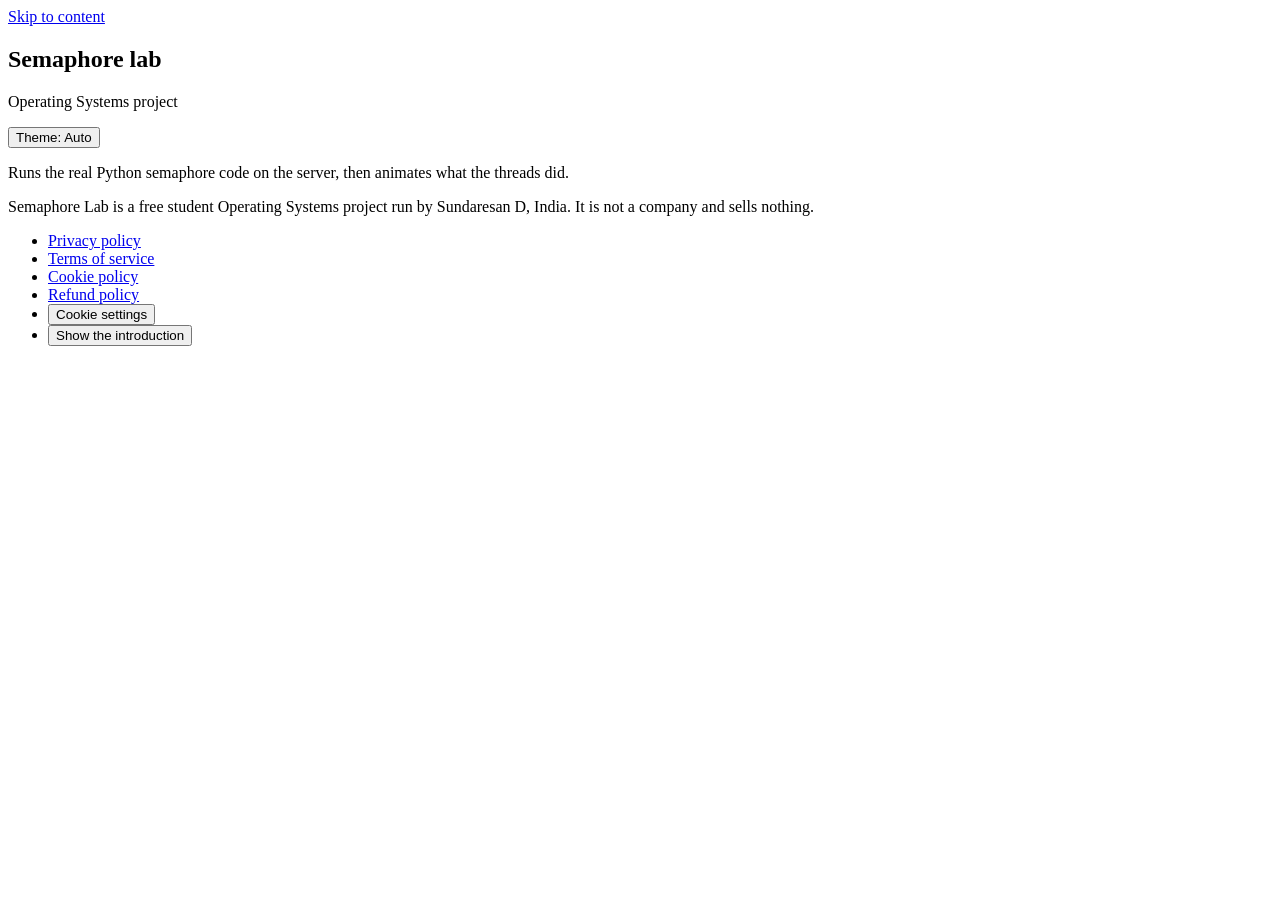
==== commit 27c4da1c: "Remove the contact email placeholder Co-Authored-By: Claude Opus 5.5 <noreply@anthropic.com> Claude-" ====
--- a/public/index.html
+++ b/public/index.html
@@ -17,7 +17,6 @@
     <div class="brand"><h1>Semaphore lab</h1><p>Operating Systems project</p></div>
     <ol class="stations" id="stations"></ol>
     <div class="rail-foot">
-      <p class="who-line" id="whoLine" hidden></p>
       <button type="button" class="theme-btn" id="themeBtn" aria-label="Colour theme">Theme: Auto</button>
       <p class="rail-note">Runs the real Python semaphore code on the server, then animates what the threads did.</p></div>
   </nav>
@@ -30,8 +29,7 @@
       </div>
     </main>
     <footer class="site-foot">
-      <p>Semaphore Lab is a free student Operating Systems project run by Sundaresan D, India. It is not a company and sells nothing.
-        Contact: <span class="contact-email">[your-email]</span></p>
+      <p>Semaphore Lab is a free student Operating Systems project run by Sundaresan D, India. It is not a company and sells nothing.</p>
       <ul class="foot-links">
         <li><a href="/privacy">Privacy policy</a></li>
         <li><a href="/terms">Terms of service</a></li>
@@ -46,7 +44,7 @@
 
 <section class="consent" id="consent" role="region" aria-label="Cookie consent" hidden>
   <div class="consent-in">
-    <p><b>Cookies and error reports.</b> Signing in sets one necessary cookie pair, and your theme and progress through the introduction are saved in this browser.
+    <p><b>Cookies and error reports.</b> This site sets no cookies. Your theme and your progress through the introduction are saved only in this browser.
       With your permission the site also sends anonymous error reports (what broke and where, never who you are) so bugs can be fixed.
       Details are in the <a href="/cookies">cookie policy</a>.</p>
     <div class="consent-btns">
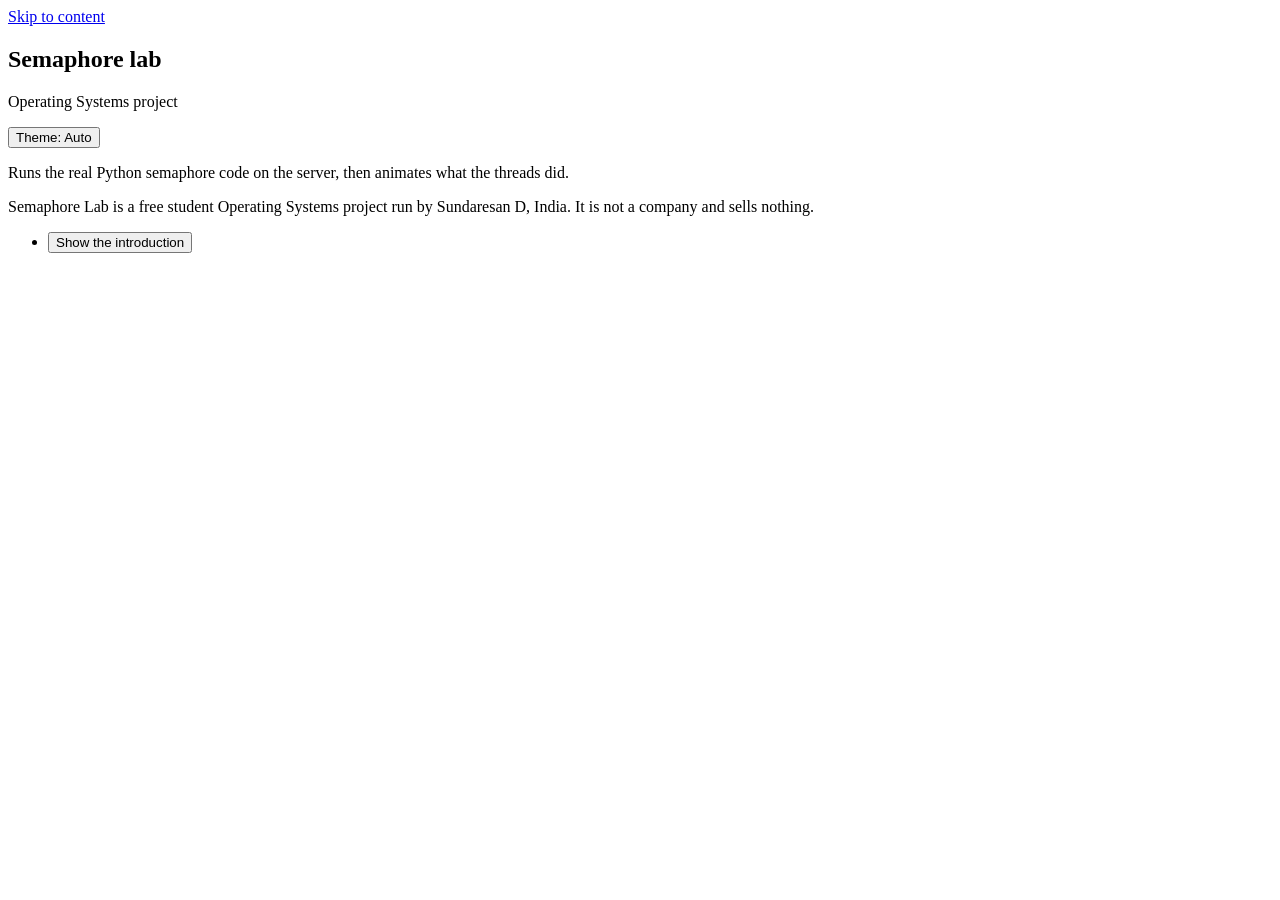
==== commit 8ba38fb8: "Remove the legal pages, consent banner and error reports The privacy, terms, cookie and refund pages" ====
--- a/public/index.html
+++ b/public/index.html
@@ -31,28 +31,12 @@
     <footer class="site-foot">
       <p>Semaphore Lab is a free student Operating Systems project run by Sundaresan D, India. It is not a company and sells nothing.</p>
       <ul class="foot-links">
-        <li><a href="/privacy">Privacy policy</a></li>
-        <li><a href="/terms">Terms of service</a></li>
-        <li><a href="/cookies">Cookie policy</a></li>
-        <li><a href="/refunds">Refund policy</a></li>
-        <li><button type="button" class="linklike" id="cookieSettings">Cookie settings</button></li>
         <li><button type="button" class="linklike" id="introAgain">Show the introduction</button></li>
       </ul>
     </footer>
   </div>
 </div>
 
-<section class="consent" id="consent" role="region" aria-label="Cookie consent" hidden>
-  <div class="consent-in">
-    <p><b>Cookies and error reports.</b> This site sets no cookies. Your theme and your progress through the introduction are saved only in this browser.
-      With your permission the site also sends anonymous error reports (what broke and where, never who you are) so bugs can be fixed.
-      Details are in the <a href="/cookies">cookie policy</a>.</p>
-    <div class="consent-btns">
-      <button type="button" class="btn" id="consentNo">Necessary only</button>
-      <button type="button" class="btn" id="consentYes">Allow error reports</button>
-    </div>
-  </div>
-</section>
 
 <dialog class="intro" id="intro" aria-labelledby="introTitle">
   <form method="dialog" class="intro-in">
